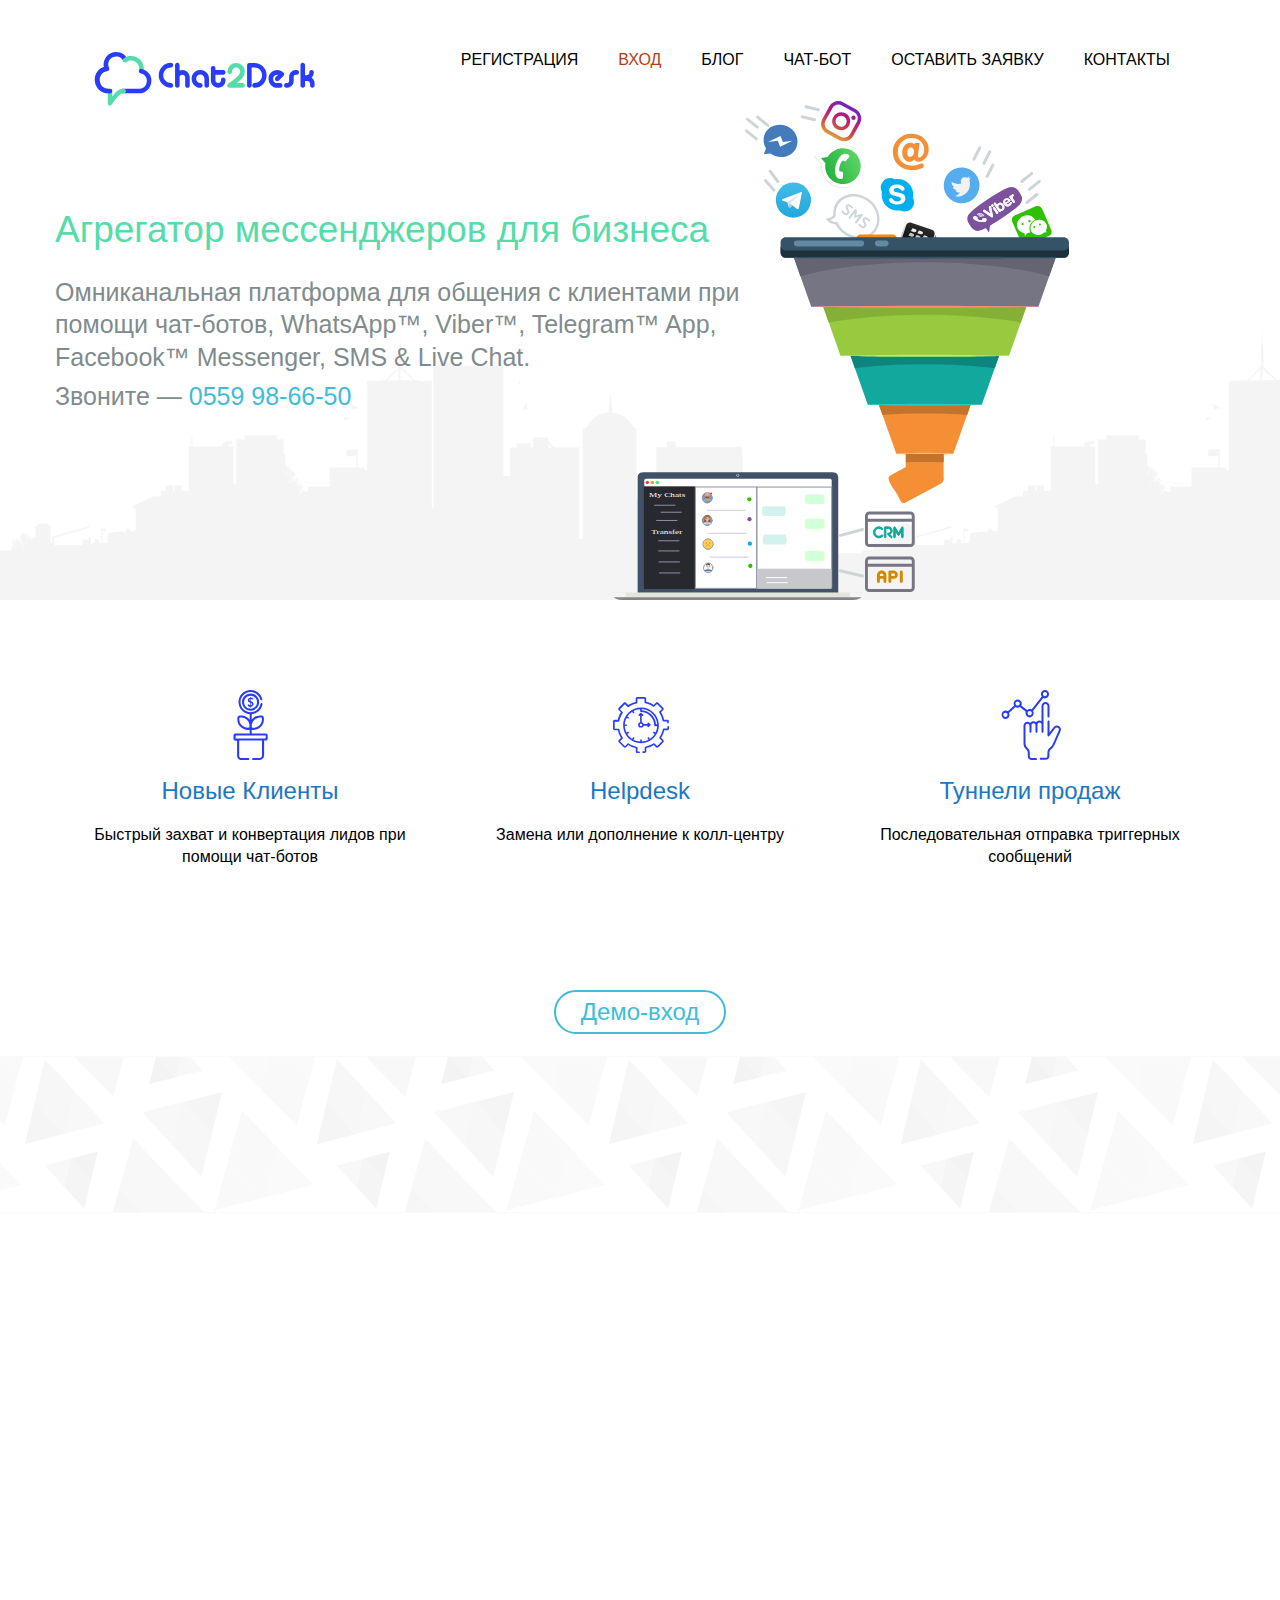
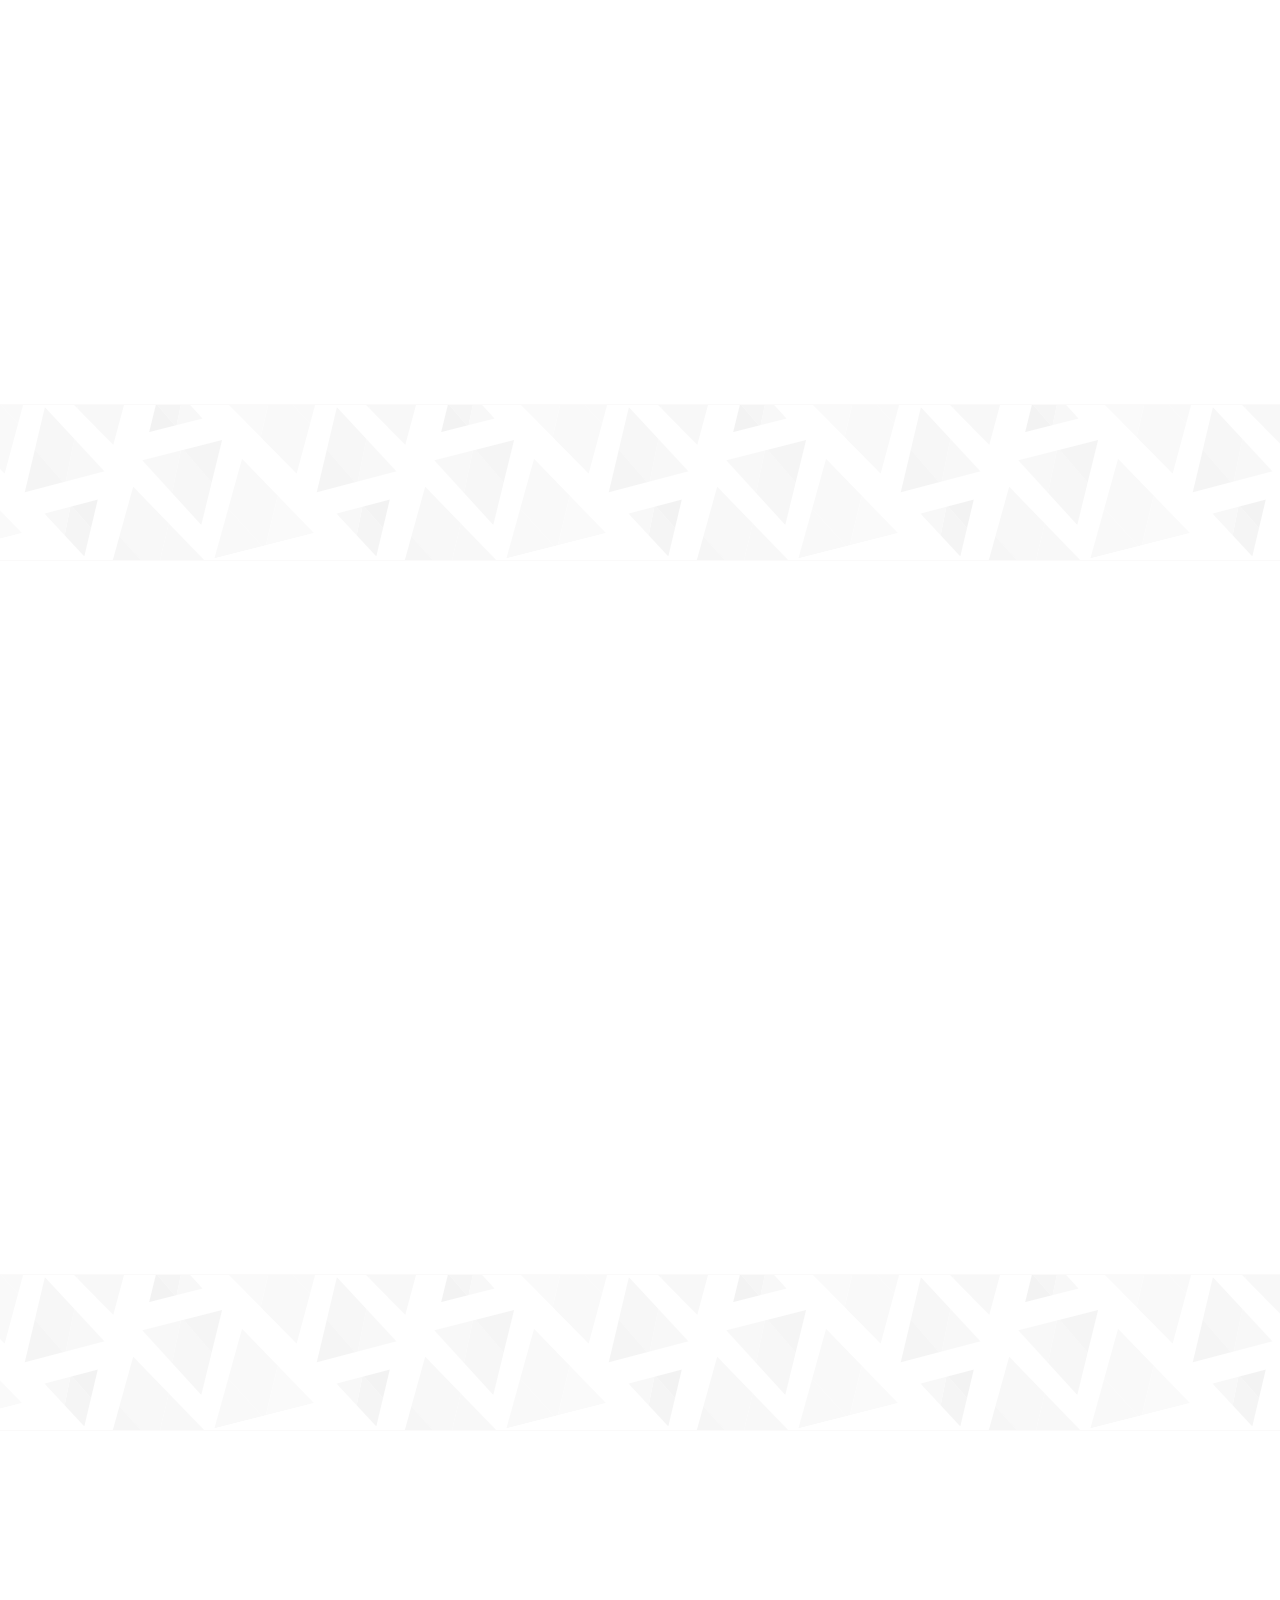
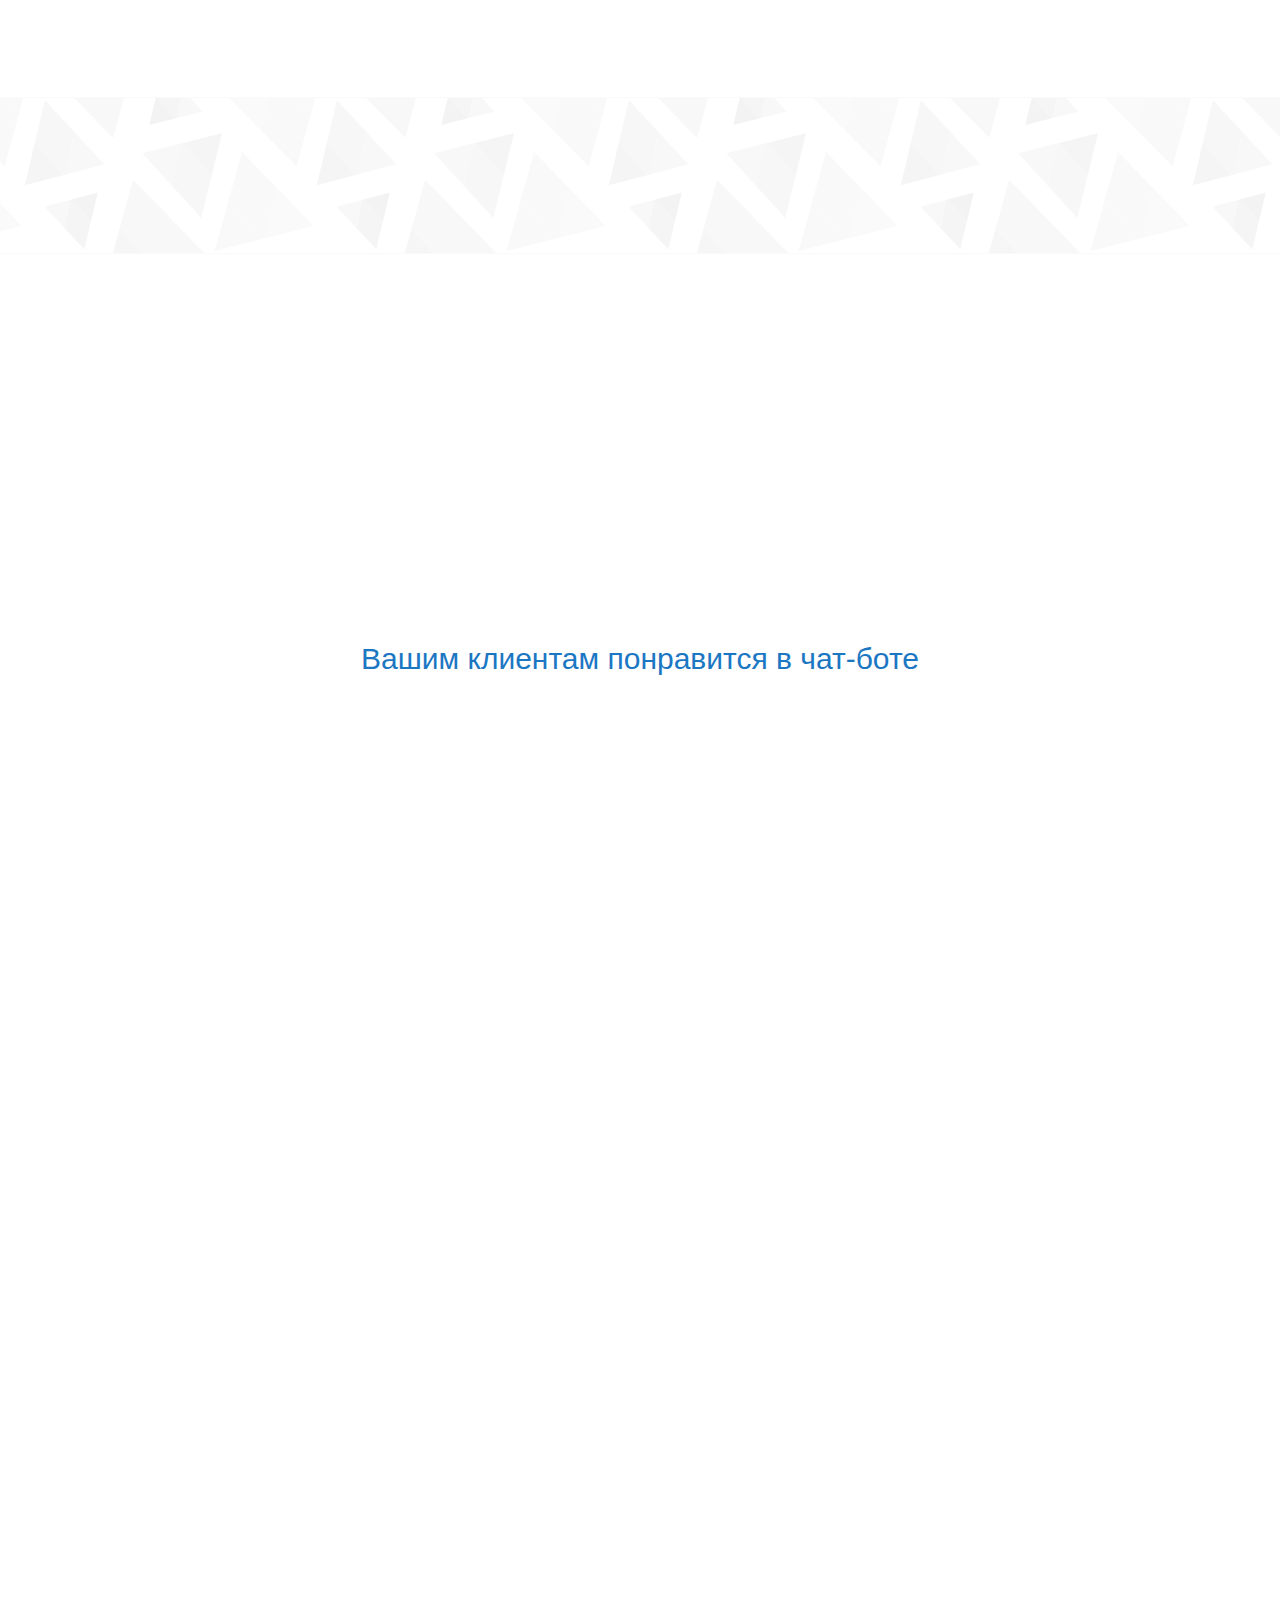
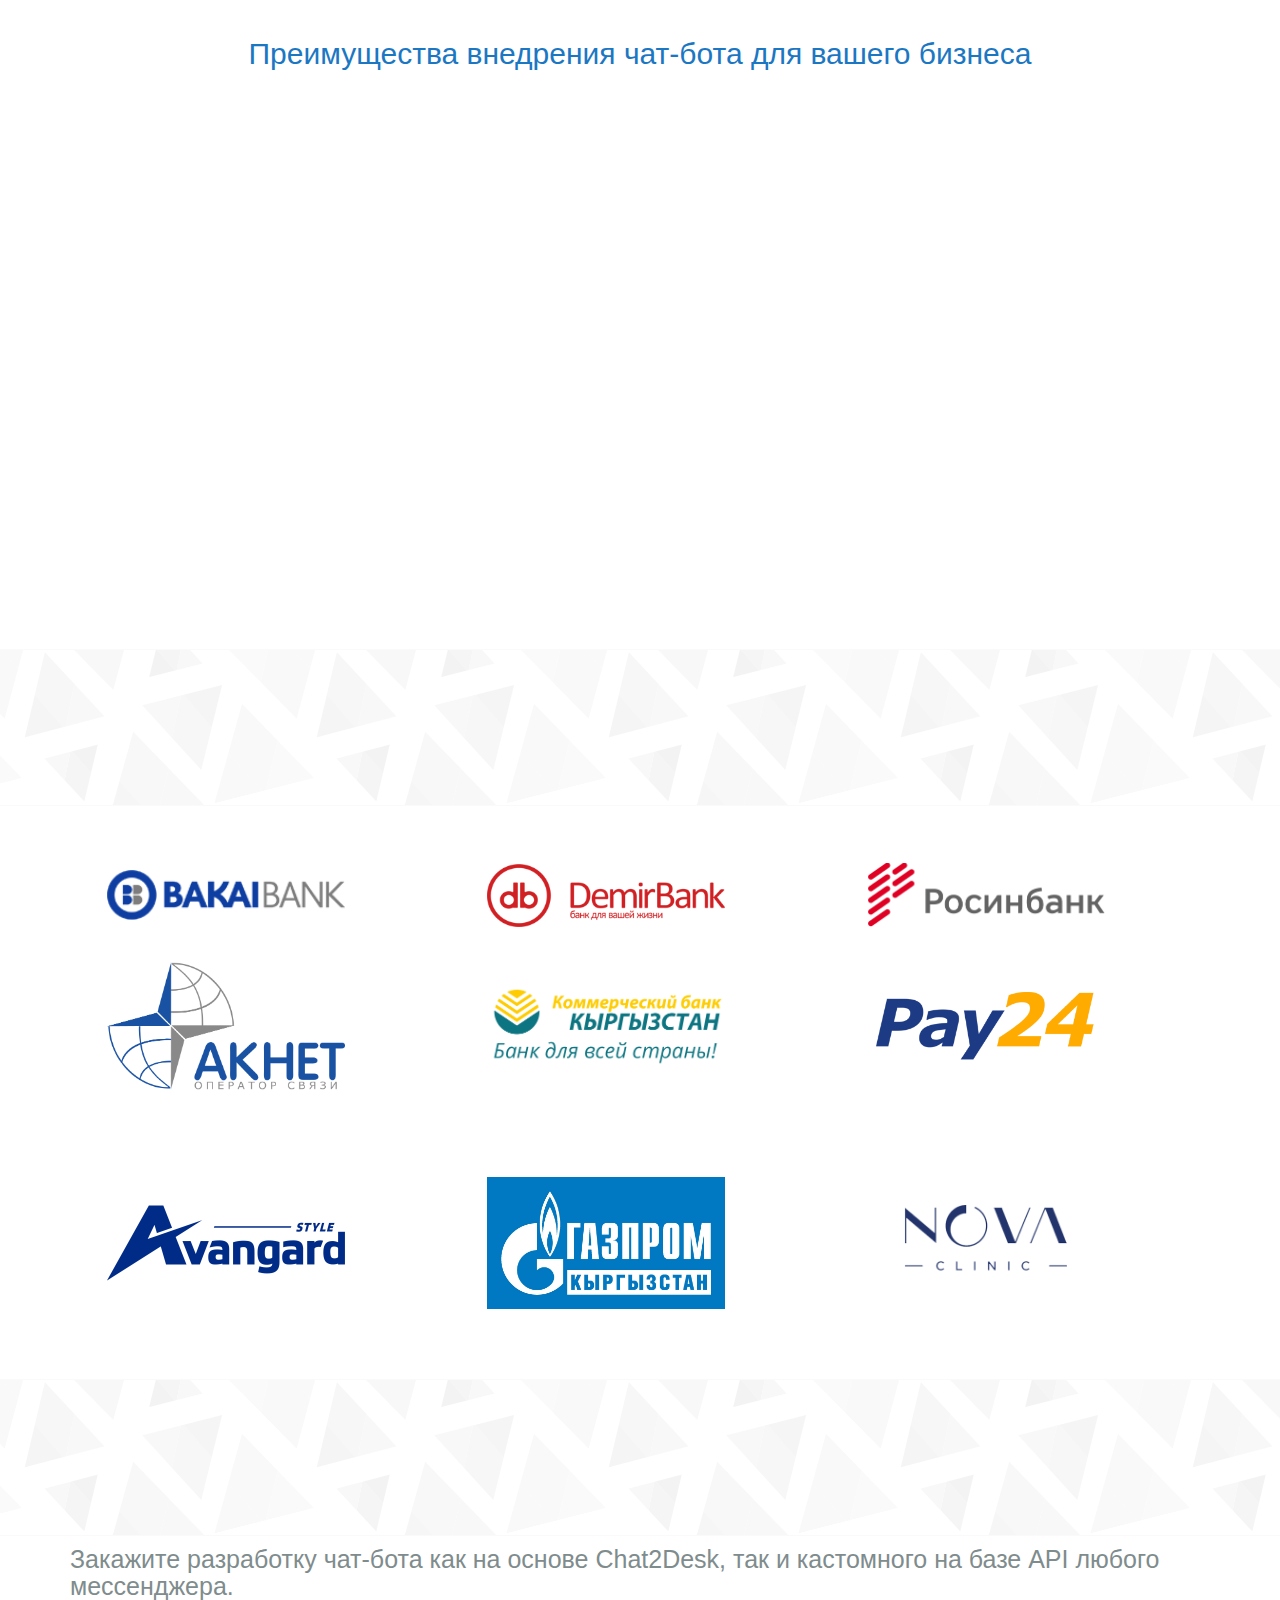
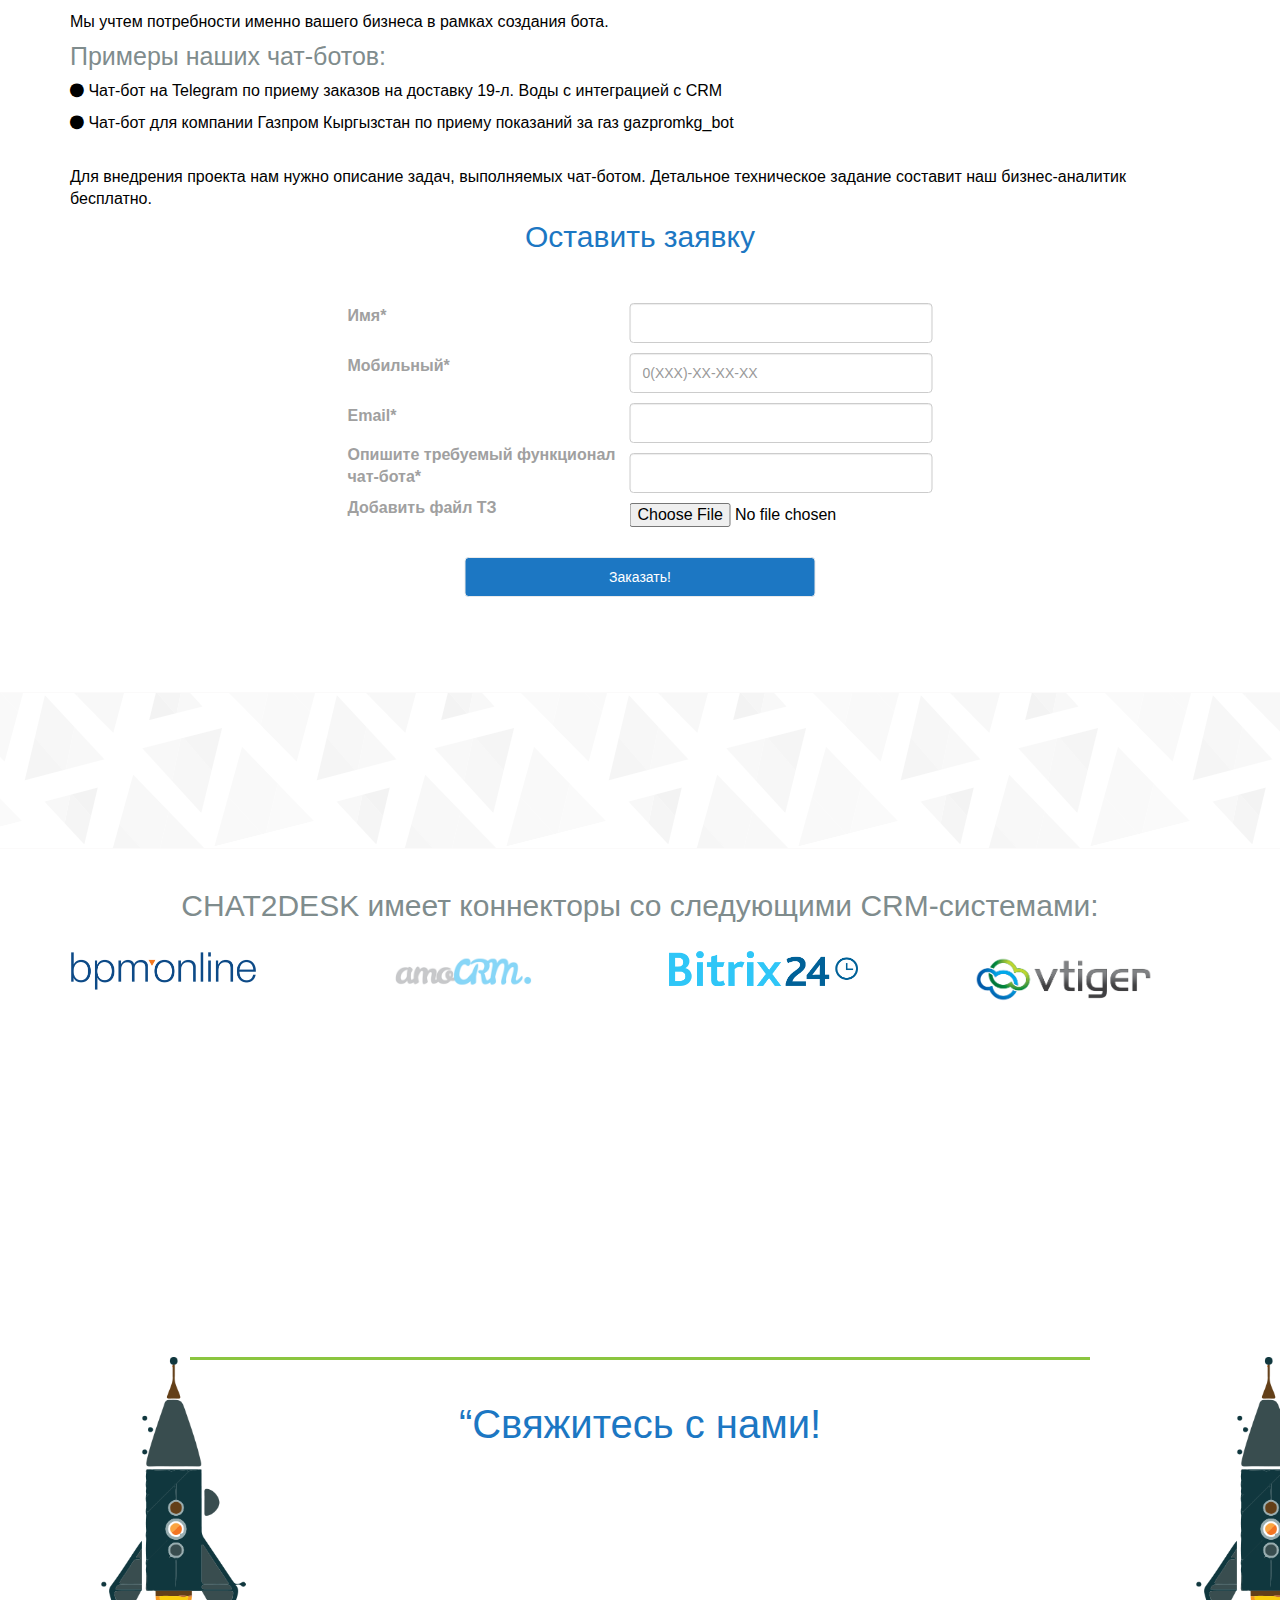
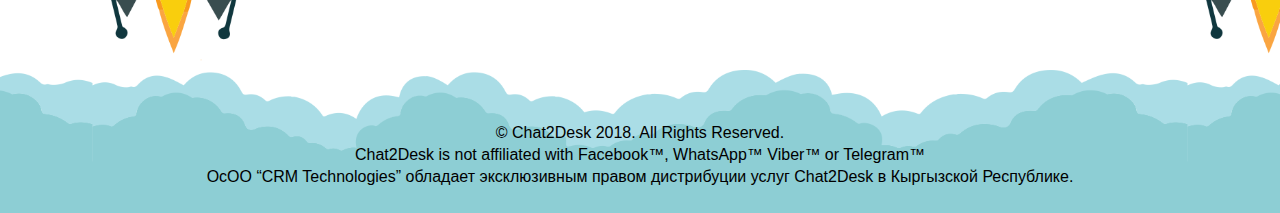
==== index.html @ b003d17e "Initial commit" ====
<!DOCTYPE html>
<html lang="ru">
<head>
    <meta charset="utf-8">
    <meta name="viewport" content="width=device-width, initial-scale=1.0">
    <meta name="description"
          content="Обслуживание и чаты с клиентами, боты через WhatsApp, Viber, Инстаграм, Telegram, ВКонтакте, Facebook и онлайн-чат">
    <meta name="author" content="Chat2Desk">
    <title>Chat2Desk – Мессенджеры для бизнеса</title>
    <link href="css/bootstrap.min.css" rel="stylesheet">
    <meta name="yandex-verification" content="a3c4a319a37acc77"/>
    <link href="css/font-awesome.min.css" rel="stylesheet">
    <link href="css/animate.min.css" rel="stylesheet">
    <link rel="stylesheet" href="css/magnific-popup.css">
    <link href="css/main.css" rel="stylesheet">
    <link href="css/responsive.css" rel="stylesheet">
    <script src="js/html5shiv.js"></script>
    <script src="js/respond.min.js"></script>
    <link rel="apple-touch-icon" sizes="57x57" href="/images/ico/apple-touch-icon-57x57.png">
    <link rel="apple-touch-icon" sizes="60x60" href="/images/ico/apple-touch-icon-60x60.png">
    <link rel="apple-touch-icon" sizes="72x72" href="/images/ico/apple-touch-icon-72x72.png">
    <link rel="apple-touch-icon" sizes="76x76" href="/images/ico/apple-touch-icon-76x76.png">
    <link rel="apple-touch-icon" sizes="114x114" href="/images/ico/apple-touch-icon-114x114.png">
    <link rel="apple-touch-icon" sizes="120x120" href="/images/ico/apple-touch-icon-120x120.png">
    <link rel="apple-touch-icon" sizes="144x144" href="/images/ico/apple-touch-icon-144x144.png">
    <link rel="apple-touch-icon" sizes="152x152" href="/images/ico/apple-touch-icon-152x152.png">
    <link rel="apple-touch-icon" sizes="180x180" href="/images/ico/apple-touch-icon-180x180.png">
    <link rel="icon" type="image/png" href="/images/ico/favicon.ico" sizes="32x32">
    <link rel="icon" type="image/png" href="/images/ico/favicon.ico" sizes="192x192">
    <link rel="icon" type="image/png" href="/images/ico/favicon.ico" sizes="96x96">
    <link rel="icon" type="image/png" href="/images/ico/favicon.ico" sizes="16x16">
    <link rel="manifest" href="/images/ico/manifest.json">
    <link rel="mask-icon" href="/images/ico/safari-pinned-tab.svg" color="#5bbad5">
    <link rel="shortcut icon" href="images/ico/favicon.ico">
    <meta name="msapplication-TileColor" content="#da532c">
    <meta name="msapplication-TileImage" content="/images/ico/mstile-144x144.png">
    <meta name="msapplication-config" content="/images/ico/browserconfig.xml">
    <meta name="theme-color" content="#ffffff">
    <!-- Global site tag (gtag.js) - Google Analytics -->
    <script async src="https://www.googletagmanager.com/gtag/js?id=UA-43833896-5"></script>
    <script>
        window.dataLayer = window.dataLayer || [];

        function gtag() {
            dataLayer.push(arguments);
        }

        gtag('js', new Date());
        gtag('config', 'UA-43833896-5');
    </script>


</head>
<!--/head-->

<body>

<!-- Google Tag Manager (noscript) -->
<noscript>
    <iframe src="https://www.googletagmanager.com/ns.html?id=GTM-53C3JLM"
            height="0" width="0" style="display:none;visibility:hidden"></iframe>
</noscript>
<!-- End Google Tag Manager (noscript) -->
<header id="header">
    <div class="navbar navbar-inverse" role="banner">
        <div class="container">
            <div class="navbar-header">
                <button type="button" class="navbar-toggle" data-toggle="collapse" data-target=".navbar-collapse">
                    <span class="sr-only">Toggle navigation</span>
                    <span class="icon-bar"></span>
                    <span class="icon-bar"></span>
                    <span class="icon-bar"></span>
                </button>
                <a class="navbar-brand" href="index.html">
                    <span><img src="images/logo_text (2).svg" alt="logo Chat2Desk" width="300" height="90"></span>
                </a>
            </div>
            <div class="collapse navbar-collapse">
                <ul class="nav navbar-nav navbar-right">
                    <li class="dropdown"><a href="#modal_form" id="register-form-link" class="mpopup">Регистрация</a>
                    </li>
                    <li class="active"><a href="#modal_form" id="login-form-link" class="mpopup">Вход</a></li>
                    <li class="dropdown"><a href="http://www.crm.kg/category/chat2desk/">Блог</a></li>
                    <li><a data-scroll href="#chat-bot">Чат-бот</a></li>
                    <li><a data-scroll href="#__vtigerWebForm">Оставить заявку</a></li>
                    <li><a data-scroll href="#footer">Контакты</a></li>
                </ul>
            </div>
        </div>
    </div>
</header>
<!--/#header-->

<section id="home-slider">
    <div class="container">
        <div class="row">
            <div class="main-slider">
                <div class="slide-text">
                    <h1>Агрегатор мессенджеров для бизнеса</h1>
                    <h2><p style="line-height: 1.3; font-size: 10">Омниканальная платформа для общения с клиентами при
                        помощи чат-ботов, WhatsApp&trade;, Viber&trade;, Telegram&trade; App, Facebook&trade; Messenger,
                        SMS & Live Chat.</p>
                        Звоните — <a href="tel:+996559986650">0559 98-66-50</a></h2>
                </div>
                <img src="images/home/slider/presenter_new.svg" class="slider-hill" alt="slider image">
                <img src="images/home/slider/funnel3.svg" class="slider-sun" alt="slider image">
            </div>
        </div>
    </div>
</section>
<!--/#home-slider-->
<section id="clients">
    <div class="container">
        <div class="row">
            <div class="col-sm-12">
                <div class="clients text-center padding-top wow fadeInUp" data-wow-duration="500ms"
                     data-wow-delay="300ms">
                    <div class="w-section section hm-section-7">
                        <div class="w-container">
                            <div class="w-row row-business-icons">
                                <div class="row">
                                    <div class="col-sm-4">
                                        <img src="images/usecases/clients.svg">
                                        <div class="business-icons-text">Новые Клиенты
                                        </div>
                                        <br>
                                        <p>Быстрый захват и конвертация лидов при помощи чат-ботов<br><br></p>
                                    </div>
                                    <div class="col-sm-4"><img src="images/usecases/helpdesk.svg">
                                        <div class="business-icons-text">Helpdesk</div>
                                        <br>
                                        <p>Замена или дополнение к колл-центру<br><br></p>
                                    </div>

                                    <!-- Add clearfix for only the required viewport -->
                                    <div class="clearfix visible-xs"></div>
                                    <div class="col-sm-4"><img src="images/usecases/tunnel.svg">
                                        <div class="business-icons-text">Туннели продаж</div>
                                        <br>
                                        <p>Последовательная отправка триггерных сообщений<br><br></p>
                                    </div>
                                </div>
                            </div>
                        </div>
                    </div>
                </div>
            </div>
        </div>
    </div>
</section>


<div class="row100 centered">
    <a href="#footer" class="demobutton">Демо-вход </a>
</div>
<br>
<br>

<section id="action" class="responsive">
    <div class="vertical-center">
        <div class="container">
            <div class="row">
                <div class="col-sm-12 wow fadeInLeft" data-wow-duration="500ms" data-wow-delay="300ms">
                    <h3 class="title">Использовать мессенджеры – это эффективно</h3>
                </div>
            </div>
        </div>
    </div>
</section>

<!--Google Slides Presentation End-->

<section id="services">
    <div class="container">
        <div class="row">
            <div class="col-sm-4 text-center padding wow fadeIn" data-wow-duration="1000ms" data-wow-delay="300ms">
                <div class="single-service">
                    <div class="wow scaleIn" data-wow-duration="500ms" data-wow-delay="300ms">
                        <img src="images/home/icon1_new.svg" alt="">
                    </div>
                    <h4>Переписка или звонки?</h4>
                    <p>Общайтесь с клиентами там, где они проводят больше всего времени. Клиенты предпочитают общаться
                        через привычные им каналы связи</p>
                </div>
            </div>
            <div class="col-sm-4 text-center padding wow fadeIn" data-wow-duration="1000ms" data-wow-delay="600ms">
                <div class="single-service">
                    <div class="wow scaleIn" data-wow-duration="500ms" data-wow-delay="600ms">
                        <img src="images/home/icon2_new.svg" alt="">
                    </div>
                    <h4>Полноценные коммуникации</h4>
                    <p>Позвольте вашим клиентам общаться с вами полноценно. Мгновенная отправка документов, голосовых
                        сообщений, скриншотов</p>
                </div>
            </div>
            <div class="col-sm-4 text-center padding wow fadeIn" data-wow-duration="1000ms" data-wow-delay="300ms">
                <div class="single-service">
                    <div class="wow scaleIn" data-wow-duration="500ms" data-wow-delay="300ms">
                        <img src="images/home/icon4_new.svg" alt="">
                    </div>
                    <h4>Шаг в будущее</h4>
                    <p>72% пользователей мессенджеров открывают приложения ежедневно. Не заставляйте их писать вам
                        письма или звонить, это вчерашний день</p>
                </div>
            </div>
        </div>
    </div>
</section>

<section id="services">
    <div class="container">
        <div class="row">
            <div class="col-sm-4 text-center padding wow fadeIn" data-wow-duration="1000ms" data-wow-delay="900ms">
                <div class="single-service">
                    <div class="wow scaleIn" data-wow-duration="500ms" data-wow-delay="900ms">
                        <img src="images/home/icon3_new.svg" alt="">
                    </div>
                    <h4>Увеличение прибыли</h4>
                    <p>Новые канал связи с клиентом – новый источник дохода</p>
                </div>
            </div>
            <div class="col-sm-4 text-center padding wow fadeIn" data-wow-duration="1000ms" data-wow-delay="600ms">
                <div class="single-service">
                    <div class="wow scaleIn" data-wow-duration="500ms" data-wow-delay="600ms">
                        <img src="images/home/icon5_new.svg" alt="">
                    </div>
                    <h4>Одно окно</h4>
                    <p>Все коммуникации в одном окне – легко контролировать, отслеживать статистику, увеличивать
                        эффективность</p>
                </div>
            </div>
            <div class="col-sm-4 text-center padding wow fadeIn" data-wow-duration="1000ms" data-wow-delay="900ms">
                <div class="single-service">
                    <div class="wow scaleIn" data-wow-duration="500ms" data-wow-delay="900ms">
                        <img src="images/home/icon6_new.svg" alt="">
                    </div>
                    <h4>Брендирование</h4>
                    <p>При переписке клиент будет видеть ваш логотип и название </p>
                </div>
            </div>
        </div>
    </div>
</section>
<!--/#services-->

<section id="action" class="responsive">
    <div class="vertical-center">
        <div class="container">
            <div class="row">
                <div class="col-sm-9 wow fadeInLeft" data-wow-duration="500ms" data-wow-delay="300ms">
                    <h3 class="title">Функциональность Chat2Desk</h3>
                </div>
            </div>
        </div>
    </div>
</section>
<!--/#action-->

<section id="chat2brand">
    <div class="container">
        <div class="row">
            <div class="single-features">
                <div class="col-sm-6 wow fadeInRight" data-wow-duration="500ms" data-wow-delay="300ms"
                     style="margin-top: 150px">
                    <ul class="elements">
                        <li class="wow fadeInUp" data-wow-duration="900ms" data-wow-delay="100ms">
                            <i class="fa fa-check-square"></i>Меню самообслуживания (как IVR) –
                            <a href="https://www.youtube.com/watch?v=u9nt7gxifmc" target="_blank">видео</a></li>
                        <li class="wow fadeInUp" data-wow-duration="800ms" data-wow-delay="200ms"><i
                                class="fa fa-check-square"></i>Пользовательские чат-боты и скрипты для автоматизации
                        </li>
                        <li class="wow fadeInUp" data-wow-duration="700ms" data-wow-delay="300ms"><i
                                class="fa fa-check-square"></i>API для интеграции с вашей системой <a
                                href="https://storage.chat2desk.com/docs/API_1.0_manual.pdf"
                                target="_blank">(описание)</a></li>
                        <li class="wow fadeInUp" data-wow-duration="700ms" data-wow-delay="300ms"><i
                                class="fa fa-check-square"></i>Мобильное приложение – запустите Telegram-бота <a
                                href="http://telegram.me/Chat_appbot" target="_blank">Chat_appbot</a></li>
                        <li class="wow fadeInUp" data-wow-duration="700ms" data-wow-delay="300ms"><i
                                class="fa fa-check-square"></i>Автоматический персональный ответ клиенту
                        </li>
                        <li class="wow fadeInUp" data-wow-duration="700ms" data-wow-delay="300ms"><i
                                class="fa fa-check-square"></i>Аналитика по времени реакции оператора и времени
                            обработки заявки
                        </li>
                        <li class="wow fadeInUp" data-wow-duration="700ms" data-wow-delay="300ms"><i
                                class="fa fa-check-square"></i>Виджет на сайт для мессенджеров <a
                                href="https://www.youtube.com/watch?reload=9&v=ajG3zowDMdU"
                                target="_blank">(видео-демо)</a> и онлайн-чат <a
                                href="https://www.youtube.com/watch?reload=9&v=ajG3zowDMdU"
                                target="_blank">(видео-демо)</a></li>
                        <li class="wow fadeInUp" data-wow-duration="700ms" data-wow-delay="300ms"><i
                                class="fa fa-check-square"></i>«Умные» шаблоны для быстрых ответов
                        </li>
                    </ul>
                </div>
                <div class="col-sm-6 wow fadeInLeft" data-wow-duration="500ms" data-wow-delay="300ms">
                    <img src="images/home/menusys1.png" class="img-responsive" alt="">
                </div>
            </div>
        </div>
    </div>
</section>

<section id="action" class="responsive">
    <div class="vertical-center">
        <div class="container">
            <div class="row">
                <div class="col-sm-9 wow fadeInLeft" data-wow-duration="500ms" data-wow-delay="300ms">
                    <h3 class="title">Виджет на ваш сайт</h3>
                </div>
            </div>
        </div>
    </div>
</section>

<section id="chat2brand">
    <div class="container">
        <div class="row">
            <div class="single-features">
                <div class="col-sm-6 wow fadeInLeft" data-wow-duration="500ms" data-wow-delay="300ms">
                    <img src="images/home/widget_example_2x.png" class="img-responsive" alt="">
                </div>
                <div class="col-sm-6 wow fadeInRight" data-wow-duration="500ms" data-wow-delay="300ms">
                    <br> <h4>Быстро и просто. Попробуйте связаться с нами через виджет <b>в углу экрана</b>.</h4>
                </div>
            </div>
        </div>
    </div>
</section>
<section id="action" class="responsive">
    <div class="vertical-center">
        <div class="container">
            <div class="row">
                <div class="col-sm-9 wow fadeInLeft" data-wow-duration="500ms" data-wow-delay="300ms">
                    <h3 class="title" id="chat-bot">Чат-боты и автоматизация мессенджеров</h3>
                </div>
            </div>
        </div>
    </div>
</section>

<section id="chat2brand">
    <div class="container">
        <div class="row">
            <div class="single-features">
                <div class="col-sm-6 wow fadeInLeft" data-wow-duration="500ms" data-wow-delay="300ms">
                    <img src="images/home/bot.png" class="img-responsive" alt="">
                </div>
                <div class="col-sm-6 wow fadeInRight" data-wow-duration="500ms" data-wow-delay="300ms">
                    <h4><b>Чат-боты</b> – это программы автоматических ответов на запросы пользователей по ключевым
                        словам</h4>
                    <p>Удобный конструктор, создание ботов на заказ</p>
                    <br>
                    <h4><b>Скрипты</b> – это механизмы для автоматизации работы с событиями чата</h4>
                    <p class="single-features-text">Фильтры по ключевым словам (номера банковских карт, спам, мат),
                        маршрутизация клиентов на
                        определенные группы операторов, использование операторов по уровню их загрузки и др.</p>
                </div>
                <div class="row">
                    <h4 class="chat-bot-title">Вашим клиентам понравится в чат-боте</h4>
                    <div class="col-sm-6 wow fadeIn chat-bot-box" data-wow-duration="1000ms"
                         data-wow-delay="300ms">
                        <div class="icon-chat-bot">
                            <i class="fa fa-clock-o fa-2x" aria-hidden="true"></i>
                        </div>
                        <p>Мгновенные ответы и работа без выходных, может вести чаты одновременно с большим количеством
                            клиентов</p>
                    </div>
                    <div class="col-sm-6 wow fadeIn chat-bot-box" data-wow-duration="1000ms"
                         data-wow-delay="300ms">
                        <div class="icon-chat-bot">
                            <i class="fa fa-list fa-2x" aria-hidden="true"></i>
                        </div>
                        <p>Поддерживает все виды информации - текст, кнопки, изображения, анкетные формы, голосовые
                            сообщения, файлы</p>
                    </div>
                    <div class="col-sm-6 wow fadeIn chat-bot-box" data-wow-duration="1000ms"
                         data-wow-delay="300ms">
                        <div class="icon-chat-bot">
                            <i class="fa fa-check-square fa-2x"></i>
                        </div>
                        <p>Новизна клиентского опыта общения с чат-ботом</p>
                    </div>
                    <div class="col-sm-6 wow fadeIn chat-bot-box" data-wow-duration="1000ms"
                         data-wow-delay="300ms">
                        <div class="icon-chat-bot">
                            <i class="fa fa-address-card fa-2x" aria-hidden="true"></i>
                        </div>
                        <p>Чат-бот способен сохранять данные о клиенте и использовать их в последующих обращениях</p>
                    </div>
                    <div class="col-sm-6 wow fadeIn chat-bot-box" data-wow-duration="1000ms"
                         data-wow-delay="300ms">
                        <div class="icon-chat-bot">
                            <i class="fa fa-globe fa-2x" aria-hidden="true"></i>
                        </div>
                        <p>Многоязычность — в зависимости от начальных фраз перейдет на язык клиента</p>
                    </div>
                    <div class="col-sm-6 wow fadeIn chat-bot-box" data-wow-duration="1000ms"
                         data-wow-delay="300ms">
                        <div class="icon-chat-bot">
                            <i class="fa fa-sitemap fa-2x" aria-hidden="true"></i>
                        </div>
                        <p>Диалог с чат-ботом не привязан к последовательной иерархии ответов, клиент на любой стадии
                            диалога может перейти на консультацию по другому вопросу или продукту и получить ответ без
                            дополнительных уточнений</p>
                    </div>
                    <div class="col-sm-6 wow fadeIn chat-bot-box" data-wow-duration="1000ms"
                         data-wow-delay="300ms">
                        <div class="icon-chat-bot">
                            <i class="fa fa-television fa-2x" aria-hidden="true"></i>
                        </div>
                        <p>Отправка уведомлений во внешние приложение — на основе клиентских вводных чат-бот способен
                            отправить web-запрос, получить информацию (например, о состоянии счета или заказа) и
                            предоставить ее клиенту</p>
                    </div>
                    <div class="col-sm-6 wow fadeIn chat-bot-box" data-wow-duration="1000ms"
                         data-wow-delay="300ms">
                        <div class="icon-chat-bot">
                            <i class="fa fa-check-square fa-2x"></i>
                        </div>
                        <p>Нет нужды устанавливать новое приложение или загружать страницу сайта — общение происходит в
                            привычном интерфейсе мессенджера или социальной сети</p>
                    </div>
                    <div class="col-sm-6 wow fadeIn chat-bot-box" data-wow-duration="1000ms"
                         data-wow-delay="300ms">
                        <div class="icon-chat-bot">
                            <i class="fa fa-mobile fa-2x" aria-hidden="true"></i>
                        </div>
                        <p>История всех диалогов сохраняется у клиента в мессенджере или социальной сети</p>
                    </div>
                    <div class="col-sm-6 wow fadeIn chat-bot-box" data-wow-duration="1000ms"
                         data-wow-delay="300ms">
                        <div class="icon-chat-bot">
                            <i class="fa fa-hourglass fa-2x" aria-hidden="true"></i>
                        </div>
                        <p>Чат-бот не требует моментального ответа от клиента — всегда есть время подумать или сделать
                            паузу</p>
                    </div>
                    <div class="col-sm-6 wow fadeIn chat-bot-box" data-wow-duration="1000ms"
                         data-wow-delay="300ms">
                        <div class="icon-chat-bot">
                            <i class="fa fa-thumbs-o-up fa-2x" aria-hidden="true"></i>
                        </div>
                        <p>В отличие от телефонного звонка сессия с чат-ботом не прерывается в условиях нестабильной
                            связи</p>
                    </div>
                    <div class="col-sm-6 wow fadeIn chat-bot-box" data-wow-duration="1000ms"
                         data-wow-delay="300ms">
                        <div class="icon-chat-bot">
                            <i class="fa fa-search fa-2x" aria-hidden="true"></i>
                        </div>
                        <p>Поисковая доступность — ссылка на чат-бот может быть размещена на сайте компании или в соц.
                            сети и начало общения происходит в один клик</p>
                    </div>
                    <div class="col-sm-6 wow fadeIn chat-bot-box" data-wow-duration="1000ms"
                         data-wow-delay="300ms">
                        <div class="icon-chat-bot">
                            <i class="fa fa-exchange fa-2x" aria-hidden="true"></i>
                        </div>
                        <p>По желанию клиента чат-бот может перевести диалог на оператора необходимой skill-группы</p>
                    </div>
                    <div class="col-sm-6 wow fadeIn chat-bot-box" data-wow-duration="1000ms"
                         data-wow-delay="300ms">
                        <div class="icon-chat-bot">
                            <i class="fa fa-comments-o fa-2x" aria-hidden="true"></i>
                        </div>
                        <p>Виджет с чат-ботом может быть встроен в мобильное приложение, личный кабинет - везде, где
                            “обитает” клиент</p>
                    </div>
                </div>
                <div class="row">
                    <h4 class="chat-bot-title">Преимущества внедрения чат-бота для вашего бизнеса</h4>
                    <div class="col-sm-6 wow fadeIn chat-bot-box" data-wow-duration="1000ms"
                         data-wow-delay="300ms">
                        <div class="icon-chat-bot">
                            <i class="fa fa-pie-chart fa-2x" aria-hidden="true"></i>
                        </div>
                        <p> Экономия на персонале. Чат-бот может принять на себя консультации по типовым и рутинным
                            вопросам, позволив операторам сосредоточиться на более сложных обращениях</p>
                    </div>
                    <div class="col-sm-6 wow fadeIn chat-bot-box" data-wow-duration="1000ms"
                         data-wow-delay="300ms">
                        <div class="icon-chat-bot">
                            <i class="fa fa-line-chart fa-2x" aria-hidden="true"></i>
                        </div>
                        <p>В связи с моментальным сервисом повышается удовлетворенность клиентов — нет очередей, меньше
                            времени тратится на поиск информации, нет переводов на других операторов</p>
                    </div>
                    <div class="col-sm-6 wow fadeIn chat-bot-box" data-wow-duration="1000ms"
                         data-wow-delay="300ms">
                        <div class="icon-chat-bot">
                            <i class="fa fa-globe fa-2x" aria-hidden="true"></i>
                        </div>
                        <p>Масштабируемость знаний — информация о продуктах и услугах бизнеса не является статичным
                            контентом, легче внести изменения в одном чат-боте, чем дообучить группу операторов</p>
                    </div>
                    <div class="col-sm-6 wow fadeIn chat-bot-box" data-wow-duration="1000ms"
                         data-wow-delay="300ms">
                        <div class="icon-chat-bot">
                            <i class="fa fa-usd fa-2x" aria-hidden="true"></i>
                        </div>
                        <p>Низкая себестоимость — внедрение чат-бота не требует закупки сетевого и операторского
                            оборудования и затрат на телекоммуникации, а также платформа чат-бота может быть развернута
                            на облачном решении на сайте Chat2desk.kg </p>
                    </div>
                    <div class="col-sm-6 wow fadeIn chat-bot-box" data-wow-duration="1000ms"
                         data-wow-delay="300ms">
                        <div class="icon-chat-bot">
                            <i class="fa fa-address-book-o fa-2x" aria-hidden="true"></i>
                        </div>
                        <p>Возможность внутреннего использования — операторы и менеджеры могут обращаться к чат-боту как
                            к быстро доступной и актуальной базе знаний</p>
                    </div>
                    <div class="col-sm-6 wow fadeIn chat-bot-box" data-wow-duration="1000ms"
                         data-wow-delay="300ms">
                        <div class="icon-chat-bot">
                            <i class="fa fa-envelope-o fa-2x" aria-hidden="true"></i>
                        </div>
                        <p>Сообщения, отправленные чат-ботом, имеют высшие показатели степени прочтения и удержания
                            клиента по сравнению с e-mail</p>
                    </div>
                </div>
            </div>
        </div>
    </div>
</section>
<section id="action" class="responsive">
    <div class="vertical-center">
        <div class="container">
            <div class="row">
                <div class="col-sm-9 wow fadeInLeft" data-wow-duration="500ms" data-wow-delay="300ms">
                    <h3 class="title">Уже используют Chat2Desk в Кыргызстане</h3>
                </div>
            </div>
        </div>
    </div>
</section>
<!--/#features-->
<style>.row-business-icons .col-sm-3 img {
    max-width: 150px;
    padding: 10px 0;
}</style>
<section id="services">
    <div class="w-section section hm-section-7">
        <div class="w-container">
            <div class="w-row row-business-icons">
                <div class="container">
                    <div class="client-list">
                        <div class="client-img">
                            <a href="http://www.bakai.kg/">
                                <img src="images/clients/bakaibank.png" width="224" height="47"/>
                            </a>
                        </div>
                        <div class="client-img">
                            <a href="http://www.demirbank.kg/">
                                <img src="images/clients/demirbank.png" width="340" height="91"/>
                            </a>
                        </div>
                        <div class="client-img">
                            <a href="http://www.rib.kg/">
                                <img src="images/clients/rosinbank.png" width="1925" height="528"/>
                            </a>
                        </div>
                        <div class="client-img">
                            <a href="http://www.aknet.kg/">
                                <img src="images/clients/aknet.png" width="740" height="399"/>
                            </a>
                        </div>
                        <div class="client-img">
                            <a href="http://www.cbk.kg/">
                                <img src="images/clients/kbk.png" width="500" height="179"/>
                            </a>
                        </div>
                        <div class="client-img">
                            <a href="http://www.asisnur.kg/">
                                <img src="images/clients/pay24.png" width="400" height="155"/>
                            </a>
                        </div>
                        <div class="client-img">
                            <a href="http://www.avangardstyle.kg/">
                                <img src="images/clients/avangard.png" width="476" height="476"/>
                            </a>
                        </div>
                        <div class="client-img">
                            <a href="http://www.gazprom-neft.kg/">
                                <img src="images/clients/gazprom.jpg" width="1880" height="1040"/>
                            </a>
                        </div>
                        <div class="client-img">
                            <a href="http://www.clinic-nova.kg/">
                                <img src="images/clients/nova.png" width="500" height="500"/>
                            </a>
                        </div>
                    </div>
                </div>
            </div>
        </div>
    </div>
</section>
<!--/#clients-->
<section id="action" class="responsive">
    <div class="vertical-center">
        <div class="container">
            <div class="row">
                <div class="col-sm-9 wow fadeInLeft" data-wow-duration="500ms" data-wow-delay="300ms">
                    <h3 class="title">РАЗРАБОТКА ЧАТ-БОТОВ в Whatsapp, Telegram, Facebook Messenger, Instagram</h3>
                </div>
            </div>
        </div>
    </div>
</section>
<section id="chat2brand">
    <div class="container">
        <div class="row">
            <div class="single-features">
                <div class="col-sm-12">
                    <h4>Закажите разработку чат-бота как на основе Chat2Desk, так и кастомного на базе API любого
                        мессенджера.</h4>
                    <p>Мы учтем потребности именно вашего бизнеса в рамках создания бота.</p>
                    <h4>Примеры наших чат-ботов:</h4>
                    <p>
                        <i class="fa fa-circle" aria-hidden="true"></i>
                        Чат-бот на Telegram по приему заказов на доставку 19-л. Воды c интеграцией с CRM
                    </p>
                    <p>
                        <i class="fa fa-circle" aria-hidden="true"></i>
                        Чат-бот для компании Газпром Кыргызстан по приему показаний за газ gazpromkg_bot
                    </p>
                    <br>
                    <p>Для внедрения проекта нам нужно описание задач, выполняемых чат-ботом. Детальное техническое
                        задание составит наш бизнес-аналитик бесплатно.</p>
                </div>
                <h4 class="chat-bot-title">Оставить заявку</h4>
                <form id="__vtigerWebForm"
                      name="Chat2desk.kg"
                      action="https://vtiger.crm.kg/modules/Webforms/capture.php"
                      method="post"
                      accept-charset="utf-8"
                      enctype="multipart/form-data">
                    <input type="hidden" name="__vtrftk" value="sid:8a353e7e1ef4742a6bcfdb42a56f5016087f142f,1557891696"/>
                    <input type="hidden" name="publicid" value="9237ca82eb487c6a89a79cc865593879"/>
                    <input type="hidden" name="urlencodeenable" value="1"/>
                    <input type="hidden" name="name" value="Chat2desk.kg"/>
                    <table class="orderChat">
                        <tbody>
                        <tr>
                            <td><label>Имя*</label></td>
                            <td><input tabindex="1" class="form-control" type="text" name="lastname" data-label="" value="" required=""></td>
                        </tr>
                        <tr>
                            <td><label>Мобильный*</label></td>
                            <td><input tabindex="1" type="tel" placeholder="0(XXX)-XX-XX-XX" data-inputmask="&quot;mask&quot;: &quot;0(999)-99-99-99&quot;"
                                       data-mask="" class="form-control form-control-phone" name="mobile" data-label="" value="" required=""></td>
                        </tr>
                        <tr>
                            <td><label>Email*</label></td>
                            <td><input tabindex="1" class="form-control" type="email" name="email" data-label="" value="" required=""></td>
                        </tr>
                        <tr>
                            <td><label>Опишите требуемый функционал чат-бота*</label></td>
                            <td><input tabindex="1" class="form-control" type="text" name="description" data-label="" value="" required=""></td>
                        </tr>
                        <tr>
                            <td>
                                <select name="leadsource" data-label="leadsource" required="" hidden="">
                                    <option value="">Выберите значение</option>
                                    <option value="Холодная база">Холодная база</option>
                                    <option value="Успешный опыт сотрудничества">Успешный опыт сотрудничества</option>
                                    <option value="Рекомендация клиента">Рекомендация клиента</option>
                                    <option value="Личный контакт сотрудника">Личный контакт сотрудника</option>
                                    <option value="Рекомендация поставщика \ партнера">Рекомендация поставщика \
                                        партнера
                                    </option>
                                    <option value="Соц.сети">Соц.сети</option>
                                    <option value="Email-рассылка">Email-рассылка</option>
                                    <option value="Участие в мероприятиях">Участие в мероприятиях</option>
                                    <option value="Через поиск - crm.kg">Через поиск - crm.kg</option>
                                    <option value="PR в СМИ">PR в СМИ</option>
                                    <option value="Other">Другое</option>
                                    <option value="Членство в ТПП">Членство в ТПП</option>
                                    <option value="Членство в ЖИА">Членство в ЖИА</option>
                                    <option value="Через поиск - chat2desk.kg" selected="">Через поиск - chat2desk.kg
                                    </option>
                                </select>
                            </td>
                        </tr>
                        <tr>
                            <td>
                                <select name="cf_1117[]"
                                        data-label="label:%D0%A2%D0%B8%D0%BF+%D0%BF%D0%BE%D1%82%D1%80%D0%B5%D0%B1%D0%BD%D0%BE%D1%81%D1%82%D0%B8"
                                        required="" multiple="" style="width: 60%;" hidden="">
                                    <option value="Аренда телефонии">Аренда телефонии</option>
                                    <option value="Корп. бизнес-приложения">Корп. бизнес-приложения</option>
                                    <option value="Текстовый КЦ" selected="">Текстовый КЦ</option>
                                    <option value="Телефония">Телефония</option>
                                    <option value="Техническая поддержка">Техническая поддержка</option>
                                    <option value="Оборудование и линии связи">Оборудование и линии связи</option>
                                    <option value="Аренда корп.приложений">Аренда корп.приложений</option>
                                    <option value="Реферальный партнер">Реферальный партнер</option>
                                </select>
                            </td>
                        </tr>
                        <tr>
                            <td>
                                <select name="rating" data-label="rating" required="" hidden="">
                                    <option value="">Выберите значение</option>
                                    <option value="Высокая вероятность">Высокая вероятность</option>
                                    <option value="Низкая вероятность">Низкая вероятность</option>
                                    <option value="Необходимо подогревать">Необходимо подогревать</option>
                                    <option value="Не квалифицирован" selected="">Не квалифицирован</option>
                                    <option value="Отказ">Отказ</option>
                                </select>
                            </td>
                        </tr>
                        <tr>
                            <td><label>Добавить файл ТЗ </label></td>
                            <td><input type="file" name="file_13_1"></td>
                        </tr>
                        </tbody>
                    </table>
                    <input class="form-control btn btn-order" type="submit" value="Заказать!">
                </form>
            </div>
        </div>
    </div>
</section>
<section id="action" class="responsive">
    <div class="vertical-center">
        <div class="container">
            <div class="row">
                <div class="col-sm-9 wow fadeInLeft" data-wow-duration="500ms" data-wow-delay="300ms">
                    <h3 class="title">Интеграция Chat2Desk c вашими системами</h3>
                </div>
            </div>
        </div>
    </div>
</section>
<section id="chat2brand">
    <div class="container">
        <div class="row">
            <div class="single-features">
                <div class="row">
                    <h2 class="chat-bot-title crm-title">CHAT2DESK имеет коннекторы со следующими CRM-системами:</h2>
                    <div class="col-sm-3">
                        <div class="client-img">
                            <img src="images/clients/bpmonline.png" width="1500" height="319"/>
                        </div>
                    </div>
                    <div class="col-sm-3">
                        <div class="client-img">
                            <img src="images/clients/amocrm.png" width="900" height="200"/>
                        </div>
                    </div>
                    <div class="col-sm-3">
                        <div class="client-img">
                            <img src="images/clients/bx24.png" width="1438" height="270"/>
                        </div>
                    </div>
                    <div class="col-sm-3">
                        <div class="client-img">
                            <img src="images/clients/vtiger.png" width="3546" height="1067"/>
                        </div>
                    </div>
                </div>
                <div class="col-sm-12 wow fadeInRight" data-wow-duration="500ms" data-wow-delay="300ms">
                    <h4>Интеграция с CRM дает следующие возможности:</h4>
                    <p>- Создавайте новые сделки на основе поступающих чатов</p>
                    <p>- Ведите чаты с вашими клиентами из интерфейса CRM-системы (поддерживается не во всех
                        коннекторах)</p>
                    <p>- Сквозная аналитика мессенджеров для отслеживания эффективность каналов трафика, передача данных
                        в CRM. Как колл-трекинг, только для мессенджеров</p>
                    <h4>Не нашли своей CRM-системы?</h4>
                    <h4>Оставьте заявку на разработку коннектора “Chat2Desk - ваша CRM”</h4>
                </div>
            </div>
        </div>
    </div>
</section>
<footer id="footer">
    <div class="container">
        <div class="row">
            <div class="col-sm-12 text-center">
                <img src="images/home/under.png" class="img-responsive inline" alt="">
            </div>
            <div class="col-sm-12 text-center" style="height: 100px;">
                <h3>“Свяжитесь с нами!</h3></div>
            <div class="col-md-2"></div>
            <div class="col-md-8">
                <ul class="elements">
                    <li class="wow fadeInUp" data-wow-duration="700ms" data-wow-delay="300ms"><i
                            class="fa fa-check-square "></i>Напишите в WhatsApp&trade; или Viber&trade; на номер
                        <strong>0559 98-66-50</strong> или Telegram-боту <a href="https://telegram.me/Crmkg_bot">Crmkg_bot</a>
                        или на страницу <a href="https://m.me/303390633005106">Facebook&trade;</a>. Или напишите нам в
                        виджет слева в углу.
                    </li>
                    <li class="wow fadeInUp" data-wow-duration="700ms" data-wow-delay="300ms"><i
                            class="fa fa-check-square "></i>В разделе <b>Новые чаты</b> вы увидите свое сообщение.
                        Нажмите кнопку <b>Начать чат</b> и ответьте на сообщение.
                    </li>
                    <li class="wow fadeInUp" data-wow-duration="700ms" data-wow-delay="300ms"><i
                            class="fa fa-check-square "></i>Или просто позвоните нам по номеру <a
                            href="tel:+996559986650">0559 98-66-50</a></li>
                </ul>
            </div>
        </div>
        <div class="col-sm-12">
            <div class="copyright-text text-center">
                <p>&copy; Chat2Desk 2018. All Rights Reserved.</p>
                <p>Chat2Desk is not affiliated with Facebook&trade;, WhatsApp&trade; Viber&trade; or Telegram&trade;</p>
                <p>ОсОО “CRM Technologies” обладает эксклюзивным правом дистрибуции услуг Chat2Desk в Кыргызской
                    Республике.</p>
            </div>
        </div>
    </div>
</footer>
<!--/#footer-->

<div class="panel panel-login white-popup fade-in wow animated mfp-hide" id="modal_form"
     style="display: block; top: 50%; opacity: 1; max-width: 500px; margin: 0 auto; padding: 0 10px;">
    <button class="mfp-close" type="button" title="Закрыть (Esc)">×</button>
    <div class="panel-heading" style="display: block;">
        <div class="row">
            <span class="active" id="login-form-header">Вход</span>
            <span id="register-form-header" class="hide">Регистрация</span>
        </div>
        <hr>
    </div>
    <div class="panel-body">
        <div class="row">
            <div class="col-lg-12">
                <form id="login-form" role="form" action="" accept-charset="UTF-8" method="post" style="display: none;">
                    <input name="utf8" type="hidden" value="✓"><input type="hidden" name="authenticity_token"
                                                                      value="/4Pzs3ySBNj6C3LYXJ2I7AAOs+6sY5/PAGfvFFNkCZMUmSlJh7u/w8v/xIzo03XOrconVunqcmLpXDWjuUPchg==">
                    <div class="form-group">
                        <input tabindex="1" class="form-control" placeholder="Электронная почта" required type="email"
                               name="emaillogin" id="email_login">
                    </div>
                    <div class="form-group">
                        <input tabindex="2" class="form-control" placeholder="Пароль" type="password" required
                               name="passwordlogin" id="password_login">
                    </div>
                    <div class="form-group">
                        <div class="row">
                            <div class="col-sm-6 col-sm-offset-3">
                                <input type="submit" name="login-submit" value="Вход" id="login-submit" tabindex="4"
                                       class="form-control btn btn-login" data-disable-with="Вход">
                            </div>
                        </div>
                    </div>
                    <div class="form-group">
                        <div class="row">
                            <div class="col-lg-12">
                                <div class="text-center">
                                    <a href="#" tabindex="5" class="forgot-password" id="forgot-password">Забыли
                                        пароль?</a>
                                    <div id="log-error" class="margin-10 alert alert-danger m-hidden"
                                         style="display: none;"></div>
                                </div>
                            </div>
                        </div>
                    </div>
                </form>
                <form id="register-form" role="form" action="" accept-charset="UTF-8" method="post"
                      style="display: none;"><input name="utf8" type="hidden" value="✓"><input type="hidden"
                                                                                               name="authenticity_token"
                                                                                               value="/4Pzs3ySBNj6C3LYXJ2I7AAOs+6sY5/PAGfvFFNkCZMUmSlJh7u/w8v/xIzo03XOrconVunqcmLpXDWjuUPchg==">
                    <div class="form-group">
                        <input tabindex="1" class="form-control" placeholder="Название компании" type="text" name="name"
                               id="name" required>
                    </div>
                    <div class="form-group">
                        <input tabindex="1" class="form-control" placeholder="Электронная почта" type="text"
                               name="email" id="email" pattern="[a-z0-9._%+-]+@[a-z0-9.-]+\.[a-z]{2,3}$" required>
                    </div>
                    <div class="form-group form-group-phone">
                        <div class="input-group-addon">996</div>
                        <input tabindex="1" type="tel" placeholder="(XXX)-XX-XX-XX"
                               id="phone" data-inputmask="&quot;mask&quot;: &quot;(999)-99-99-99&quot;"
                               data-mask="" class="form-control form-control-phone" name="phone" required>
                    </div>
                    <div class="form-group">
                        <input tabindex="2" class="form-control" placeholder="Пароль" type="password" name="password"
                               id="password" required>
                    </div>
                    <div class="form-group">
                        <input tabindex="2" class="form-control" placeholder="Подтвердите пароль" type="password"
                               name="confirm_password" id="confirm_password" required>
                    </div>
                    <div class="checkbox">
                        <label id="check-consent-label"><input type="checkbox" name="check-consent" id="check-consent"
                                                               value="" required>Я даю согласие на обработку своих
                            персональных данных</label>
                    </div>
                    <div class="form-group">
                        <p>Если вы ранее регистрировались то можете авторизоваться. <a href="#modal_form" id="vhod"
                                                                                       class="mpopup">Войти</a></p>
                    </div>
                    <div class="form-group">
                        <div class="row">
                            <div class="col-sm-6 col-sm-offset-3">
                                <input type="submit" name="register-submit" value="Зарегистрироваться"
                                       id="register-submit" tabindex="4" class="form-control btn btn-register"
                                       data-disable-with="Зарегистрироваться">
                            </div>
                        </div>
                    </div>
                    <div id="reg-error" class="margin-10 alert alert-danger m-hidden" style="display: none;"></div>
                </form>
                <script type="text/javascript" charset="utf-8">
                    window.checkConsentText = "Необходимо поставить галочку выше"
                </script>

                <form id="reset-password-form" role="form" action="" accept-charset="UTF-8" method="post"
                      style="display: none;"><input name="utf8" type="hidden" value="✓"><input type="hidden"
                                                                                               name="authenticity_token"
                                                                                               value="/4Pzs3ySBNj6C3LYXJ2I7AAOs+6sY5/PAGfvFFNkCZMUmSlJh7u/w8v/xIzo03XOrconVunqcmLpXDWjuUPchg==">
                    <div class="form-group">
                        <div class="row">
                            <div class="col-lg-12">
                                <div class="text-center">Для сброса пароля введите свою электронную почту</div>
                            </div>
                        </div>
                    </div>
                    <div class="form-group">
                        <input tabindex="1" class="form-control" placeholder="Электронная почта" type="text"
                               name="email[reset]" id="email_reset">
                    </div>
                    <div class="form-group">
                        <div class="row">
                            <div class="col-sm-6 col-sm-offset-3">
                                <input type="submit" name="reset-submit" value="Сбросить пароль" id="reset-submit"
                                       tabindex="4" class="form-control btn btn-login"
                                       data-disable-with="Сбросить пароль">
                            </div>
                        </div>
                    </div>
                    <div id="res-error" class="margin-10 alert alert-danger m-hidden" style="display: none;"></div>
                </form>
                <form id="change-password-form" role="form" action="" accept-charset="UTF-8" method="post"
                      style="display: none;">
                    <input name="utf8" type="hidden" value="✓"><input type="hidden" name="authenticity_token"
                                                                      value="/4Pzs3ySBNj6C3LYXJ2I7AAOs+6sY5/PAGfvFFNkCZMUmSlJh7u/w8v/xIzo03XOrconVunqcmLpXDWjuUPchg==">
                    <div class="form-group">
                        <div class="row">
                            <div class="col-lg-12">
                                <div class="text-center change-password-header">Введите новый пароль</div>
                            </div>
                        </div>
                    </div>
                    <div class="form-group">
                        <input tabindex="2" class="form-control" placeholder="Пароль" type="password"
                               name="changed[password]" id="changed_password">
                    </div>
                    <div class="form-group">
                        <input tabindex="2" class="form-control" placeholder="Подтвердите пароль" type="password"
                               name="changed[confirm_password]" id="changed_confirm_password">
                    </div>
                    <div class="form-group">
                        <input type="hidden" name="secret-key" id="secret-key" value="{:id=>&quot;secret-key&quot;}">
                    </div>
                    <div class="form-group">
                        <div class="row">
                            <div class="col-sm-6 col-sm-offset-3">
                                <input type="submit" name="change-submit" value="Изменить пароль" id="change-submit"
                                       tabindex="4" class="form-control btn btn-register"
                                       data-disable-with="Изменить пароль">
                            </div>
                        </div>
                    </div>
                </form>
                <div class="panel panel-login" id="panel-reset" style="display: none;">
                    <div class="row">
                        <div class="reset">
                            Пароль сброшен
                        </div>
                    </div>
                </div>
            </div>
        </div>
    </div>
</div>


<script type="text/javascript" src="js/jquery.js"></script>
<script type="text/javascript" src="js/bootstrap.min.js"></script>
<script type="text/javascript" src="js/jquery.magnific-popup.min.js"></script>
<script type="text/javascript" src="js/wow.min.js"></script>
<script type="text/javascript" src="js/inputmask.js"></script>
<script type="text/javascript" src="js/jquery.smooth-scroll.min.js"></script>
<script type="text/javascript" src="js/main.js"></script>
<script type="text/javascript">
    $('.mpopup').magnificPopup({
        type: 'inline',
        midClick: true // Allow opening popup on middle mouse click. Always set it to true if you don't provide alternative source in href.
    });
    $("#login-form-link").click(function () {
        $("#register-form").hide();
        $("#login-form").show();
        $("#login-form-header").removeClass('hide').addClass('active');
        $("#register-form-header").removeClass('active').addClass('hide');
    });
    $("#vhod").click(function () {
        $("#register-form").hide();
        $("#login-form").show();
        $("#login-form-header").removeClass('hide').addClass('active');
        $("#register-form-header").removeClass('active').addClass('hide');
    });

    $("#register-form-link").click(function () {
        $("#register-form").show();
        $("#login-form").hide();
        $("#login-form-header").removeClass('active').addClass('hide');
        $("#register-form-header").removeClass('hide').addClass('active');
    });
    $("a.forgot-password").click(function () {
        $("#reset-password-form").toggle();
    });

    $('[data-mask]').inputmask();

    window.onload = function () {
        var N = navigator.appName, ua = navigator.userAgent, tem;
        var M = ua.match(/(opera|chrome|safari|firefox|msie)\/?\s*(\.?\d+(\.\d+)*)/i);
        if (M && (tem = ua.match(/version\/([\.\d]+)/i)) !== null) M[2] = tem[1];
        M = M ? [M[1], M[2]] : [N, navigator.appVersion, "-?"];
        var browserName = M[0];
        var form = document.getElementById("__vtigerWebForm"), inputs = form.elements;
        form.onsubmit = function () {
            var required = [], att, val;
            for (var i = 0; i < inputs.length; i++) {
                att = inputs[i].getAttribute("required");
                val = inputs[i].value;
                type = inputs[i].type;
                if (type === "email") {
                    if (val !== "") {
                        var elemLabel = inputs[i].getAttribute("label");
                        var emailFilter = /^[_/a-zA-Z0-9]+([!"#$%&()*+,./:;<=>?\^_`{|}~-]?[a-zA-Z0-9/_/-])*@[a-zA-Z0-9]+([\_\-\.]?[a-zA-Z0-9]+)*\.([\-\_]?[a-zA-Z0-9])+(\.?[a-zA-Z0-9]+)?$/;
                        var illegalChars = /[\(\)\<\>\,\;\:\"\[\]]/;
                        if (!emailFilter.test(val)) {
                            alert("For " + elemLabel + " field please enter valid email address");
                            return false;
                        } else if (val.match(illegalChars)) {
                            alert(elemLabel + " field contains illegal characters");
                            return false;
                        }
                    }
                }
                if (att !== null) {
                    if (val.replace(/^\s+|\s+$/g, "") === "") {
                        required.push(inputs[i].getAttribute("label"));
                    }
                }
            }
            if (required.length > 0) {
                alert("The following fields are required: " + required.join());
                return false;
            }
            var numberTypeInputs = document.querySelectorAll("input[type=number]");
            for (var i = 0; i < numberTypeInputs.length; i++) {
                val = numberTypeInputs[i].value;
                var elemLabel = numberTypeInputs[i].getAttribute("label");
                var elemDataType = numberTypeInputs[i].getAttribute("datatype");
                if (val !== "") {
                    if (elemDataType === "double") {
                        var numRegex = /^[+-]?\d+(\.\d+)?$/;
                    } else {
                        var numRegex = /^[+-]?\d+$/;
                    }
                    if (!numRegex.test(val)) {
                        alert("For " + elemLabel + " field please enter valid number");
                        return false;
                    }
                }
            }
            var dateTypeInputs = document.querySelectorAll("input[type=date]");
            for (var i = 0; i < dateTypeInputs.length; i++) {
                dateVal = dateTypeInputs[i].value;
                var elemLabel = dateTypeInputs[i].getAttribute("label");
                if (dateVal !== "") {
                    var dateRegex = /^[1-9][0-9]{3}-(0[1-9]|1[0-2]|[1-9]{1})-(0[1-9]|[1-2][0-9]|3[0-1]|[1-9]{1})$/;
                    if (!dateRegex.test(dateVal)) {
                        alert("For " + elemLabel + " field please enter valid date in required format");
                        return false;
                    }
                }
            }
            var inputElems = document.getElementsByTagName("input");
            var totalFileSize = 0;
            for (var i = 0; i < inputElems.length; i++) {
                if (inputElems[i].type.toLowerCase() === "file") {
                    var file = inputElems[i].files[0];
                    if (typeof file !== "undefined") {
                        var totalFileSize = totalFileSize + file.size;
                    }
                }
            }
            if (totalFileSize > 52428800) {
                alert("Maximum allowed file size including all files is 50MB.");
                return false;
            }
        };
    }
</script>
<!-- <script type="text/javascript" src="https://chat2brand.agilecrm.com/stats/min/agile-min.js"> </script> <script type="text/javascript" > _agile.set_account('mbjqrbnrt08suq1tjk7rp62bon', 'chat2brand'); _agile.track_page_view(); _agile_execute_web_rules(); </script>-->

<!--/#Widget-->

<script>
    $(function () {
        $('#register-form').submit(function (e) {
            e.preventDefault();
            $.ajax({
                method: 'POST',
                url: 'https://web.chat2desk.com/api/user/sign_up',
                contentType: "application/json; charset=UTF-8",
                dataType: 'json',
                data: JSON.stringify({
                    company_name: $('#register-form #name').val(),
                    email: $('#register-form #email').val(),
                    phone: $('#register-form #phone').val(),
                    password: $('#register-form #password').val(),
                    password_confirmation: $('#register-form #confirm_password').val()
                }),
                success: function (response) {
                    if (response.status === 'success') {
                        location.href = 'https://web.chat2desk.kg?auth_key=' + response.auth_key;
                    } else {
                        alert("Ошибка, введите верные данные либо такая компания уже зарегистрировано либо такой пользователь уже существует! ");
                    }
                }
            })
        })
    });
    $(function () {
        $('#login-form').submit(function (e) {
            e.preventDefault();
            $.ajax({
                method: 'POST',
                url: 'https://web.chat2desk.com/api/user/sign_in',
                contentType: "application/json; charset=UTF-8",
                dataType: 'json',
                data: JSON.stringify({
                    email: $('#email_login').val(),
                    password: $('#password_login').val()
                }),
                success: function (response) {
                    if (response.status === 'success') {
                        location.href = 'https://web.chat2desk.kg?auth_key=' + response.auth_key;
                    } else {
                        alert("Ошибка, введит верные данные!");
                    }
                }
            })
        })
    });
</script>
<!--<script>
  $(function () {
    $('#reset-password-form').submit(function (e) {
      e.preventDefault();
      $.ajax({
        method: 'POST',
        url: 'https://web.chat2desk.com/api/user/reset_password',
        contentType: "application/json; charset=UTF-8",
        dataType: 'json',
        data: JSON.stringify({
          email: $('#email_reset').val(),
          url_to_change_pwd: "https://chat2desk.kg/"
        }),
        success: function (response) {
          if (response.status === 'success') {
           alert("Данные отправлены на почту: "+response.email);
          } else {
            alert("Такой E-mail не найден");
          }
        }
      })
    })
  })
</script>-->
<script id='chat-24-widget-code' type="text/javascript">
    !function (e) {
        var t = {};

        function n(c) {
            if (t[c]) return t[c].exports;
            var o = t[c] = {i: c, l: !1, exports: {}};
            return e[c].call(o.exports, o, o.exports, n), o.l = !0, o.exports
        }

        n.m = e, n.c = t, n.d = function (e, t, c) {
            n.o(e, t) || Object.defineProperty(e, t, {configurable: !1, enumerable: !0, get: c})
        }, n.n = function (e) {
            var t = e && e.__esModule ? function () {
                return e.default
            } : function () {
                return e
            };
            return n.d(t, "a", t), t
        }, n.o = function (e, t) {
            return Object.prototype.hasOwnProperty.call(e, t)
        }, n.p = "/packs/", n(n.s = 0)
    }([function (e, t) {
        window.chat24WidgetCanRun = 1, window.chat24WidgetCanRun && function () {
            window.chat24ID = "fb525acf63cf76b0309601d1621a5d48", window.chat24io_lang = "en";
            var e = "https://livechat.chat2desk.com", t = document.createElement("script");
            t.type = "text/javascript", t.async = !0, fetch(e + "/packs/manifest.json?nocache=" + (new Date()).getTime()).then(function (e) {
                return e.json()
            }).then(function (n) {
                t.src = e + n["widget.js"];
                var c = document.getElementsByTagName("script")[0];
                c ? c.parentNode.insertBefore(t, c) : document.documentElement.firstChild.appendChild(t);
                var o = document.createElement("link");
                o.href = e + n["widget.css"], o.rel = "stylesheet", o.id = "chat-24-io-stylesheet", o.type = "text/css", document.getElementById("chat-24-io-stylesheet") || document.getElementsByTagName("head")[0].appendChild(o)
            })
        }()
    }]);

</script>
</body>
</html>
---- css/main.css ----
@import url(http://fonts.googleapis.com/css?family=Lato:100,300,400,700);
@import url(http://fonts.googleapis.com/css?family=Open+Sans:300italic,400italic,600italic,700italic,400,300,600,700);
@import url(http://fonts.googleapis.com/css?family=Noto+Sans:400,700);
@import url(https://fonts.googleapis.com/css?family=Titillium+Web:200,300,400,600,700);
@import url('../css/stylesheet.css');

body {
    background: #fff;
    font-family: 'Narrow',Arial,sans-serif;
    font-weight: 200;
    font-size: 16px;
    line-height: 22px;
    color: #000;
}

html {
    height: 100%;
}


a{
    color:#40bcd8;
}

a:hover {
    outline: none;
    text-decoration:none;
    color:#283cfa;
}

a:focus {
    outline:none;
    outline-offset: 0;
}

a {
    -webkit-transition: 300ms;
    -moz-transition: 300ms;
    -o-transition: 300ms;
    transition: 300ms;
}

ul {
    list-style: none;
}

u {
    border-bottom: 1px dotted #999;
    text-decoration: none;
}

h1, h2, h3, h4, h5, h6 {
    font-family: 'Narrowbold',"Helvetica Neue",Helvetica,Arial,sans-serif;
    font-weight: 200;
}

h1{
    margin-top: 30px;
    margin-bottom: 10px;
    color: #55dcaa;
    font-size: 37px;
}

h2{
    font-size: 25px;
    color: #7f8c8d;
}

h3{
    font-size: 40px;
    color: #1c77c3;
}

h4{
    color: #7f8c8d;
    font-size: 25px;
}
h5{
    color: #7f8c8d;
    font-size: 20px;
}
.overflow{
    overflow: hidden;
}

.uppercase{
    text-transform: uppercase;
}

.btn-common {
    font-size: 14px;
    color: #f16836;
    border: 1px solid #f16836;
    font-family: 'Titillium Web',"Helvetica Neue",Helvetica,Arial,sans-serif;
    font-weight: 300;
    padding: 10px 25px;
}

.btn-common {
    font-size: 14px;
    color: #0099ae !important;
    border: 1px solid #0099ae;
    font-family: 'Open Sans', sans-serif;
    font-weight: 300;
    background: #fff;
    padding: 10px 25px;
}

.agile-button {
    font-size: 14px;
    color: #f16836;

    font-family: 'Titillium Web',"Helvetica Neue",Helvetica,Arial,sans-serif;
    padding: 10px 25px;
}

#action .col-sm-5{
    position: absolute;
    top: 0;
    height: 100%;
    right: 0;
}

.btn-common:hover,
.btn-common:focus{
    outline: none;
    background: none;
    box-shadow: none;
    color: #B13E18;
    border-color:#B13E18;
}

.align-right{
    text-align: right;
}

.inline{
    display: inline-block;
}

.padding{
    padding: 65px 0;
}

.padding-bottom{
    padding-bottom: 65px;
}

.padding-top{
    padding-top: 90px;
}

.padding-right{
    padding-right: 80px;
}

.padding-left{
    padding-left: 80px;
}

.margin-bottom{
    margin-bottom: 35px;
}

.carousel-indicators.visible-xs {
    height: 20px;
    margin: 0;
    padding: 0;
    position: absolute;
    top: -35px;
    width: 100%;
    left: 0;
}

.carousel-indicators.visible-xs li {
    border-color: #D29948;
    border-width: 2px;
    height: 12px;
    margin: 0 5px 0 0;
    width: 12px;
}

.carousel-indicators.visible-xs li.active {
    background: rgba(210, 153, 72, 0.7);
}

/*************************
*******Header******
**************************/

#header{
    margin-bottom: 0;
    padding: 30px 0 60px 0;
}

#header .navbar-inverse .container{
    position: relative;
}

.search{
    position: absolute;
    top: 20px;
    right: 0;
    z-index: 1;
}

.search i{
    color: #f16836;
    cursor: pointer;
    position: absolute;
    right: 10px;
    top: 2px;
}

.field-toggle{
    position: relative;
    top: 30px;
    right: 15px;
    display: none;
    height: 50px;
}

.search-form{
    padding-left: 10px;
    height: 40px;
    font-size: 18px;
    color: #818285;
    font-weight: 300;
    outline: none;
    border: 1px solid #f16836;
    margin-top: 20px;
    border-radius: 4px;
}

.social-icons ul li{
    padding: 0 10px;

}

.social-icons ul li:last-child{
    padding-right: 0;

}

.social-icons ul li a{
    font-size: 18px;
    color: #d3d3d3;
    padding: 0;
}

.social-icons ul li a:hover .fa-facebook {
    color:#0884d5;
}

.social-icons ul li a:hover .fa-twitter {
    color:#2AA7DC;
}

.social-icons ul li a:hover .fa-google-plus {
    color:#A22523;
}

.social-icons ul li a:hover .fa-dribbble {
    color:#E94989;
}

.social-icons ul li a:hover .fa-linkedin {
    color:#006DC0;
}

.social-icons ul li a:hover,
.social-icons ul li a:focus{
    background: none;
}

#header .navbar {
    background: #fff;
    border: 0;
    margin-bottom: 0;
}

#header .navbar-toggle{
    margin-top: 20px;
}

#header .navbar-brand{
    padding: 0;
    margin-left: -10;
}

#header .navbar-brand h1{
    padding: 0;
    margin: 0;
}

#header .navbar-nav.navbar-right >li:last-child{
    margin-right: 20px;
}

#header .navbar-nav.navbar-right >li a {
    color: #000;
    font-size: 16px;
    padding: 20px;
    text-transform: uppercase;
    font-weight: 300;
}

#header .navbar-inverse .navbar-nav  li.active > a,
#header .navbar-inverse .navbar-nav  li.active > a:focus,
#header .navbar-nav.navbar-right li > a:hover,
.navbar-inverse .navbar-nav > .open > a {
    background-color: inherit;
    border: 0;
    color: #B13E18;
}

#header .navbar-inverse .navbar-nav  li a:hover{
    color: #f16836;
}

.form-group-phone {
    display: flex;
}

.input-group-addon {
    width: 80px;
    padding: 10px 12px;
    border-bottom-right-radius: 0;
    border-top-right-radius: 0;
}

#phone {
    border-bottom-left-radius: 0;
    border-top-left-radius: 0;
}

/*  Dropdown menu*/

ul.sub-menu {
    display: none;
    list-style: none;
    padding: 0;
    margin: 0;

}

#header .navbar-nav li ul.sub-menu li a{
    color: #818285;
    padding: 5px 0;
    font-size: 16px;
    display: block;
    text-transform: capitalize;

}

#header .navbar-nav li ul.sub-menu li .active{
    background: ##00a89c;
    color: #fff;
    position: relative;

}

#header .navbar-nav li ul.sub-menu li .active i{
    position: absolute;
    font-size: 56px;
    top: -16px;
    color: #B13E18;
}

#header .navbar-nav li ul.sub-menu li .active .fa-angle-right{
    left: -3px;
}

#header .navbar-nav li ul.sub-menu li .active .fa-angle-left{
    right: -3px;
}

#header .navbar-nav li ul.sub-menu li a:hover,
#header .navbar-nav li ul.sub-menu li a:focus{
    background: #8bc53f;
    color: #fff;

}

.fa-angle-down{
    padding-left: 5px;
}

.scaleIn {
    -webkit-animation-name: scaleIn;
    animation-name: scaleIn;
}

@-webkit-keyframes scaleIn {
    0% {
        opacity: 0;
        -webkit-transform: scale(0);
        transform: scale(0);
    }

    100% {
        opacity: 1;
        -webkit-transform: scale(1);
        transform: scale(1);
    }
}

@keyframes scaleIn {
    0% {
        opacity: 0;
        -webkit-transform: scale(0);
        -ms-transform: scale(0);
        transform: scale(0);
    }

    100% {
        opacity: 1;
        -webkit-transform: scale(1);
        -ms-transform: scale(1);
        transform: scale(1);
    }
}

/*************************
*******Clients******
**************************/
.client-list {
    display: flex;
    flex-direction: row;
    flex-wrap: wrap;
    align-items: center;
    justify-content: space-around;
    margin-top: 40px;
}

.client-img img {
    display: block;
    width: 80%;
    padding: 5%;
    height: auto;
}

.client-list .client-img {
    flex-basis: 33.3%;
    padding: 0 20px 0 20px;
}

.chat-bot-box {
    display: flex;
}

.chat-bot-box p {
    padding: 0 9%;
}

.chat-bot-title {
    margin: 40px 0;
    color: #1c77c3;
    font-size: 30px;
    text-align: center;
}

.crm-title {
    color: #7f8c8d;
}

.icon-chat-bot i {
    color: #1c77c3;
    margin-left: 50%;
}

.orderChat {
    padding-bottom: 0;
    margin-left: 50%;
    transform: translateX(-50%);
}

.btn-order {
    background: #1c77c3;
    color: #FFFFFF;
    width: 30%;
    margin-top: 30px;
    margin-left: 50%;
    transform: translateX(-50%);
}

.orderChat tr td input {
    margin-top: 10px;
}

/*************************
*******Footer******
**************************/

#footer {
    padding-bottom: 10px;
    background-image: url(../images/home/footer.png);
    background-repeat: repeat-x;
    background-position: bottom;
    background-size: contain;
}

#footer2 {
    padding-bottom: 10px;
    background-image: url(../images/home/footer2.png);
    background-repeat: repeat-x;
    background-position: bottom;
    background-size: contain;
}

#footer h1{
    margin-bottom: 65px;
    margin-top: 36px;
}

#footer2 h1{
    margin-bottom: 65px;
    margin-top: 36px;
}

#footer .bottom-separator {
    margin-bottom: 60px;
}

#footer2 .bottom-separator {
    margin-bottom: 60px;
}

#message {
    height: 110px;
    resize: none;
}

.bottom > h2 {
    margin-top: 0;
    margin-bottom: 26px;
}

.bottom .media-body h3 {
    margin-top: 0;
    padding-left: 25px;
}

.bottom .media-body h3 a{
    color: #ea2c00;
}

.testimonial .media{
    margin-top: 0;
    margin-bottom: 25px;
}

.testimonial .media>.pull-left{
    margin-right: 25px;
}

.testimonial .media>.pull-left img{
    margin-top: 6px;
}

.testimonial .media .media-body blockquote{
    padding-left: 25px;
    padding-right: 30px;
    position: relative;
    border-left: 0;
    margin-bottom: 0;
}

.testimonial .media .media-body blockquote:before{
    position: absolute;
    left: 5px;
    top: 8px;
    content: '"';
    font-size: 40px;
    color: #ea2c00;
    font-family: 'Noto Sans', sans-serif;
    transform:rotate(180deg);
    -ms-transform:rotate(180deg); /* IE 9 */
    -webkit-transform: rotate(180deg); /* Opera, Chrome, and Safari */
    line-height: 0;
}

.testimonial .media .media-body blockquote:after{
    position: absolute;
    right: 30px;
    bottom: 14px;
    content: '"';
    font-size: 40px;
    color: #ea2c00;
    font-family: 'Noto Sans', sans-serif;
    line-height: 0;
}

.contact-info.bottom {
    padding-left: 25px;
}

.bottom > address {
    line-height: 22px;
    margin-bottom: 40px;
}

.form-control {
    border: 1px solid #eaeaea;
    font-weight: 300;
    outline: none;
    box-shadow: none;
    height: 40px;
}

.form-control:hover,
.form-control:focus{
    border-color: #f19b2c;
    outline: none;
    box-shadow: none;
}

.btn-submit {
    width: 100%;
    background-color: #8bc53f;
    color: #fff;
    font-size: 14px;
    font-weight: 300;
    letter-spacing: 5px;
    text-transform: uppercase;
    border-radius: 3px;
    margin-top: 5px;
    border-bottom: 3px solid #5e8e48;
    box-shadow: none;
    padding: 10px;
}

.btn-submit-agile {
    width: 145%;
    background-color: #8bc53f;
    color: #fff;
    font-size: 14px;
    font-weight: 300;
    letter-spacing: 5px;
    text-transform: uppercase;
    border-radius: 3px;
    margin-top: 5px;
    border-bottom: 3px solid #5e8e48;
    box-shadow: none;
    padding: 10px;
}


.btn-submit:hover,
.btn-submit:focus{
    color: #fff;
    outline: none;
    box-shadow: none;
    opacity: .8;
}

.copyright-text{
    margin-top: 70px;
    color: #000;
    font-size: 12px;
    padding-bottom: 15px;
}

.legal-text{
    margin-top: 70px;
    color: #000;
    font-size: 12px;
    padding-bottom: 15px;
}
.copyright-text a {
    color: #3e848a
}

.copyright-text p {
    margin-bottom: 0;
    font-size: 16px;
}

/*************************
*******Home Page******
**************************/
#home-slider {
    background: url(../images/home/slider-bg.png) 0 100% repeat-x;
    position: relative;
}

#home-slider .main-slider {
    position: relative;
    height: 450px;
}

#home-slider .slide-text{
    position: absolute;
    top: 30px;
    left: 0;
    width: 700px;
}

.animate-in .slide-text {
    -webkit-animation: fadeInLeftBig 700ms cubic-bezier(0.190,1.000,0.220,1.000) 200ms both;
    animation: fadeInLeftBig 700ms cubic-bezier(0.190,1.000,0.220,1.000) 200ms both;
}

#home-slider .slider-hill {
    position: absolute;
    right: 310px;
    bottom: 0;
}

.animate-in .slider-hill {
    -webkit-animation: bounceInDown 1000ms ease-in-out 200ms both;
    animation: bounceInDown 1000ms ease-in-out 200ms both;
}

#home-slider .slider-house {
    position: absolute;
    right: 510px;
    bottom: 350px;

}

.animate-in .slider-house {
    -webkit-animation: bounceInDown 500ms ease-in-out 800ms both;
    animation: bounceInDown 500ms ease-in-out 800ms both;
}

#home-slider .slider-sun {
    position: absolute;
    right: 150px;
    bottom: 75px;
}

.animate-in .slider-sun {
    -webkit-animation: scaleIn 500ms ease-in-out 1200ms both;
    animation: scaleIn 500ms ease-in-out 1200ms both;
}

#home-slider .slider-birds1 {
    position: absolute;
    right: 150px;
    bottom: 75px;
}

.animate-in .slider-birds1 {
    -webkit-animation: fadeInLeft 500ms ease-in-out 1200ms both;
    animation: fadeInLeft 500ms ease-in-out 1200ms both;
}

#home-slider .slider-birds2 {
    position: absolute;
    right: 40px;
    bottom: 150px;
}

.animate-in .slider-birds2 {
    -webkit-animation: fadeInRight 500ms ease-in-out 1200ms both;
    animation: fadeInRight 500ms ease-in-out 1200ms both;
}


#home-slider h1{
    margin-top: 30px;
    margin-bottom: 25px;
}

#home-slider .btn-common {
    margin-top: 20px;
}

#home-slider .preloader {
    position: absolute;
    left: 0;
    top: 0;
    bottom: -30px;
    right: 0;
    background: #fafafa;
    text-align: center;
}

#home-slider .preloader > i {
    font-size: 48px;
    height: 48px;
    line-height: 48px;
    color: #f16836;
    position: absolute;
    left: 50%;
    margin-left: -24px;
    top: 50%;
    margin-top: -24px;
}

#action {
    background-image: url(../images/home/tour-bg.png);
    background-color: #fbfafa;
    background-repeat: repeat-x;
    height: 157px;
    background-position: center;
    display: table;
    position: static;
    width: 100%;
}

.vertical-center{
    display: table-cell;
    vertical-align: middle;
    width: 100%;
    position: statice;
}

.single-service{
    overflow: hidden;
    display: block;
}

.single-service img {
    margin-bottom: 35px;
}

.single-service .fold {
    margin-bottom: 35px;
}

.single-service h2 {
    margin-top: 0;
    margin-bottom: 15px;
}

.single-service p {
    padding: 0 48px;
    font-size: 16px;
}

.action h1{
    margin-top: 0;
}

.action p{
    font-size: 18px;
    margin-bottom: 0;
    font-weight: 300;
}

.action .btn-common{
    margin-top: 55px;
    float: left;
}

.action .btn-common-demo{
    margin-top: 10px;
    float: left;
    font-size: 14px;
    color: #5e8e48;
    border: 1px solid #5e8e48;
    font-family: 'Open Sans', sans-serif;
    font-weight: 300;
    padding: 10px 25px;
}

.title {
    color: #1c77c3;
    font-weight: 300;
}

.single-features {
    overflow: hidden;
    padding-top: 65px;
    padding-bottom: 40px;
}

.single-features .col-sm-6 {
    margin-top: 50px;
}

.single-features:last-child {
    padding-bottom: 95px;
    padding-top: 0;
}

.single-features h2{
    margin-bottom: 15px;
}

.single-features-text {
    margin-bottom: 40px;
}

#clients{
    padding-bottom: 45px;
}

.clients {
    margin-bottom: 45px;
}

.clients img {
    display: inline-block;
    margin-bottom: 10px;
}

.clients-logo {
    overflow: hidden;
    margin-bottom: 10px;
}

/*************************
*******About Us Page******
**************************/

#action ,
#page-breadcrumb{
    position: relative;
}

#page-breadcrumb {
    background-image: url(../images/home/tour-bg.png);
    background-color: #fbfafa;
    background-repeat: repeat-x;
    height: 130px;
    background-position: center;
    display: table;
    position: static;
    width: 100%;
}

#team {
    padding: 85px 0;
}

#team-carousel {
    margin-top: 80px;
}

#company-information .padding-top{
    padding-top: 172px;

}

.single-service img {
    height: 85px;
}

.single-service-2 img {
    height: 85px;
}
.tour-button {
    background-image: url(../images/home/tour-icon2.png);
    height: 100%;
    background-repeat: no-repeat;
    position: absolute;
    width: 100%;
    left: 0;
    background-position: 151px 4px;
}

.demo-button {
    height: 100%;
    background-repeat: no-repeat;
    position: absolute;
    width: 100%;
    left: 0;
    margin-bottom: 20px auto;
    background-position: 151px 4px;
}

.about-image {
    padding:90px 90px 0;
}

.team-single {
    position: relative;
}

.person-thumb {
    position: relative;
}

.person-thumb img {
}


.social-profile {
    background: none repeat scroll 0 0 rgba(137, 97, 46, 0.8);
    display: none;
    position: absolute;
    text-align: center;
    top: 0;
    -webkit-transition: all 0.9s ease;
    -moz-transition: all 0.9s ease;
    -ms-transition: all 0.9s ease;
    -o-transition: all 0.9s ease;
    transition: all 0.9s ease;
    transition: all 0.9s ease 0s;
    width: 100%;
    height: 100%;
}

.team-single:hover .social-profile{
    background:rgba(112, 35, 64, 0.9);
    display: block;
    -webkit-animation: fadeInUp 400ms;
    animation: fadeInUp 400ms;
    -webkit-transition: all 0.9s ease;
    -moz-transition: all 0.9s ease;
    -ms-transition: all 0.9s ease;
    -o-transition: all 0.9s ease;
    transition: all 0.9s ease;
}

.social-profile .nav-pills {
    display: inline-block;
    margin-top: -26px;
    padding: 0;
    position: relative;
    top: 50%;
}

.social-profile .nav-pills li {
    display: inline-block;
    margin: 0 5px;
}

.social-profile .nav-pills li a {
    color: #fff;
    border: 1px solid #fff;
    width: 40px;
    height: 40px;
    line-height: 40px;
    text-align: center;
    padding: 0;
    border-radius: 40px;
    -webkit-transition: all 0.9s ease;
    transition: all 0.9s ease;
}

.social-profile .nav-pills li a:hover {
    color: #702position0;
    border-color: #702340;
}

.person-info h2 {
    font-weight: 300;
    margin-bottom: 5px;
}

.person-info h3 {
    font-size: 16px;
    color: #686868;
    font-weight: 300;
    margin-top: 0;
    margin-bottom: 0;
}

.team-carousel-control {
    position: absolute;
    top: 36%;
    width: 13px;
    height: 16px;
    text-indent: -9999999px;
    -webkit-transition: all 0.9s ease;
    -moz-transition: all 0.9s ease;
    -ms-transition: all 0.9s ease;
    -o-transition: all 0.9s ease;
    transition: all 0.9s ease;
}

.right.team-carousel-control {
    right: -50px;
    background-image: url(../images/aboutus/right.png);
}

.left.team-carousel-control {
    left: -50px;
    background-image: url(../images/aboutus/left.png);
}

.team-carousel-control:hover{
    background-position: 0 -18px;
    -webkit-transition: all 0.5s ease;
    -moz-transition: all 0.5s ease;
    -ms-transition: all 0.5s ease;
    -o-transition: all 0.5s ease;
    transition: all 0.5s ease;
}

.count h1{
    font-size: 27px;
    color: #00aeef;
}

.count h3{
    font-size: 16px;
}

.progress .progress-bar.six-sec-ease-in-out {
    -webkit-transition: width 1s ease-in-out;
    -moz-transition: width 1s ease-in-out;
    -ms-transition: width 1s ease-in-out;
    -o-transition: width 1s ease-in-out;
    transition:  width 1s ease-in-out;
}

.top-zero{
    margin-top: 0;
}

h3.top-zero{
    font-size: 20px;
}

#company-information .about-us h2{
    margin-bottom: 45px;
}

.single-skill h3{
    font-size: 16px;
}

.progress{
    height: 30px;
    box-shadow: none;
    -webkit-box-shadow: none;
}

.progress-bar{
    line-height: 30px;
    box-shadow: none;
    -webkit-box-shadow: none;
}

.progress-bar.progress-bar-primary{
    background: #00aeef;
}

/*************************
*******Service Page******
**************************/
#recent-projects{
    padding: 85px 0;
}

.recent-projects .team-single{
    height: 355px;
}

.recent-projects p.padding-bottom{
    padding-bottom: 50px;
}

.choose{
    padding-top: 30px;
}

#company-information.choose .padding-top{
    padding-top: 50px;
}

#company-information h2{
    margin-bottom: 25px;
    margin-top: 0;
}

ul.elements{
    list-style: none;
    margin: 0;
    padding: 0;
}

ul.elements li{
    margin: 15px 0;
}

ul.elements li > i{
    color:#55dcaa;
    display: inline-block;
    margin-right: 10px;
}

#company-information h1.margin-bottom{
    margin-bottom: 26px;
}

/*************************
*******Portfolio Default**
**************************/

.portfolio-single {
    position: relative;
}

.portfolio-thumb {
    position: relative;
}

.portfolio-thumb img {
    width: 100%;
}


.portfolio-single:hover .portfolio-view{
    display: block;
    -webkit-animation: fadeInUp 400ms;
    animation: fadeInUp 400ms;
}

#portfolio .row{
    margin-left: -10px;
    margin-right: -10px;
}

.portfolio-view {
    display: none;
    position: absolute;
    top: 0;
    height: 100%;
    background:rgba(112, 35, 64, 0.9);
    width: 100%;
    text-align: center;
}

.portfolio-view .nav-pills {
    padding: 0;
    display: inline-block;
    margin-top: -26px;
    top: 50%;
    position: relative;
}

.portfolio-view .nav-pills li {
    display: inline-block;
    margin: 0 5px;
}

.portfolio-view .nav-pills li a {
    color: #fff;
    border: 1px solid #fff;
    width: 40px;
    height: 40px;
    line-height: 38px;
    text-align: center;
    padding: 0;
    border-radius: 40px;
    -webkit-animation: scaleIn 400ms linear 100ms both;
    animation: scaleIn 400ms linear 100ms both;
    -webkit-transition: all 0.9s ease;
    transition: all 0.9s ease;
}

.portfolio-view .nav-pills li a:hover {
    color: #702340;
    border-color: #702340;
    -webkit-transition: all 0.9s ease;
    transition: all 0.9s ease;
}

.portfolio-info {
    overflow: hidden;
    margin-bottom: 30px;
}

.portfolio-info h2 {
    font-size: 18px;
    margin: 15px 0 0;
}

.portfolio-filter {
    margin: 80px 0;
    padding: 0;
}

.portfolio-filter li {
    display: inline-block;
    position: relative;
}

.portfolio-filter li a {
    border-radius: 0;
    color: #686868;
    font-size: 18px;
    font-weight: 300;
    padding: 0 25px;
    text-transform: capitalize;
    border: none;
}

.portfolio-filter li .active{
    background: transparent;
    box-shadow: none;
    -webkit-box-shadow: none;
}

.portfolio-filter li a:hover,
.portfolio-filter li a:focus,
.portfolio-filter li a.active {
    background: transparent;
    box-shadow: none;
    -webkit-box-shadow: none;
}

.portfolio-filter li a.active:before{
    position: absolute;

    content: "";
    left: 0;
    width: 13px;
    height: 16px;
    background: url(../images/portfolio/icon.png);
    top: 5px;
}

.portfolio-pagination{
    text-align: center;

    padding-top: 40px;
    padding-bottom: 90px;
}

.pagination li{
    display: inline-block;
    margin: 0 10px;
}

.pagination li a{
    color: #000;
    padding: 5px 10px;
    border-radius: 5px;
    border: 1px solid #fff;
}

.pagination li:first-child a{
    background: url(../images/portfolio/left.png);
    background-repeat: no-repeat;
    text-indent: -999999999px;
    background-position: center top 10px;
    width: 32px;
    height: 36px;
    border: none;
    -webkit-transition: 300ms;
    -moz-transition: 300ms;
    -o-transition: 300ms;
    transition: 300ms;
}

.pagination li:first-child a:hover{
    background: url(../images/portfolio/left.png);
    background-position: center top -37px;
    background-repeat: no-repeat;
    -webkit-transition: 300ms;
    -moz-transition: 300ms;
    -o-transition: 300ms;
    transition: 300ms;
}

.pagination li:last-child a{
    background: url(../images/portfolio/right.png);
    background-repeat: no-repeat;
    text-indent: -999999999px;
    background-position: center top 10px;
    width: 32px;
    height: 36px;
    border: none;
    -webkit-transition: 300ms;
    -moz-transition: 300ms;
    -o-transition: 300ms;
    transition: 300ms;
}

.pagination li:last-child a:hover{
    background: url(../images/portfolio/right.png);
    background-position: center top -37px;
    background-repeat: no-repeat;
    -webkit-transition: 300ms;
    -moz-transition: 300ms;
    -o-transition: 300ms;
    transition: 300ms;
}

.pagination li a:hover,
.pagination .active a,
.pagination a:active,
.pagination .active a:hover,
.pagination .active a:focus,
.pagination a:focus {
    background: transparent;
    border-color: #C03035;
    color: #C03035;
}


/*****************************
Portfolio with right sidebar
*****************************/

.sidebar h3 {
    color: #404040;
    margin-top: 0;
    border-bottom: 3px solid #ececec;
    margin-bottom: 6px;
    padding-bottom: 8px;
}

.sidebar-item{
    margin-bottom: 48px;
}

.categories .navbar-stacked li {
    border-bottom: 1px solid #ececec;
}

.categories .navbar-stacked li:last-child {
    border-bottom: 0px solid #ececec;
}

.categories .navbar-stacked li a {
    font-size: 16px;
    color: #6a6a6a;
    padding: 8px 0;
    padding-left: 0;
}

.categories .navbar-stacked li a:hover{
    background: none;
    margin-left: 20px;
    color: #0099AE;
    opacity: 1;
}

.categories .navbar-stacked li.active a{
    color: #0099AE;
    padding-left: 20px;
}

.categories .navbar-stacked li.active a:before{
    position: absolute;
    content: "";
    border-color: transparent transparent transparent #0099AE;
    border-width: 8px;
    border-style: solid;
    left: 0;
    top: 13px;
    margin-top: 0;
    z-index: 0;
    transition: all 0.3s ease 0s;
    -moz-transition: all 0.3s ease 0s;
    -webkit-transition: all 0.3s ease 0s;
    -o-transition: all 0.3s ease 0s;
}

.categories .navbar-stacked li.active a:after {
    position: absolute;
    content: "";
    border-color: transparent transparent transparent #fff;
    border-width: 6px;
    border-style: solid;
    left: 0px;
    top: 15px;
    margin-top: 0;
    z-index: 1;
    transition: all 0.3s ease 0s;
    -moz-transition: all 0.3s ease 0s;
    -webkit-transition: all 0.3s ease 0s;
    -o-transition: all 0.3s ease 0s;
}

.sidebar-item .media{
    border-bottom: 1px solid #ececec;
    padding-bottom: 10px;
    padding-top: 21px;
    margin-top: 0;
    transition: all 0.3s ease 0s;
    -moz-transition: all 0.3s ease 0s;
    -webkit-transition: all 0.3s ease 0s;
    -o-transition: all 0.3s ease 0s;
}

.sidebar-item .media:last-child{
    border-bottom: 0px solid #ececec;
    padding-bottom: 0;
}

.sidebar-item .media:hover{
    border-left: 2px solid #0099AE;
    padding-left: 5px;
    transition: all 0.3s ease 0s;
    -moz-transition: all 0.3s ease 0s;
    -webkit-transition: all 0.3s ease 0s;
    -o-transition: all 0.3s ease 0s;
}

.sidebar-item .media:hover.media .media-body h4 a{
    color: #0099AE;
    transition: all 0.3s ease 0s;
    -moz-transition: all 0.3s ease 0s;
    -webkit-transition: all 0.3s ease 0s;
    -o-transition: all 0.3s ease 0s;
}

.sidebar-item .media .media-body h4 {
    margin-top: 0;
    margin-bottom: 8px;
}

.sidebar-item .media .media-body h4 a{
    color: #7d7d7d;
    font-size: 16px;
}

.sidebar-item .media .media-body p {
    color: #b4b4b4;
    font-size: 16px;
}

.tag-cloud .nav-pills{
    margin-top: 16px;
}

.tag-cloud .nav-pills li{
    margin: 0;
    margin-top: 6px;
    margin-right: 4px;
}

.tag-cloud .nav-pills li a{
    font-size: 14px;
    font-weight: 300;
    padding: 5px 15px;
    background: #bbbbbb;
    color: #fff;
    border-radius: 3px;
}

.tag-cloud .nav-pills li a:hover{
    background: #0099AE;
}

.popular ul.gallery {
    margin: 0;
    padding: 0;
    list-style: none;
    margin: 10px -8px;
}

.popular ul.gallery li {
    display: block;
    width: 33.33%;
    float: left;
    padding: 8px;
}

.popular ul.gallery li a {
    display: block;
}

.popular ul.gallery li a img {
    width: 100%;
    transition: border-radius 300ms ease-in;
    -webkit-transition: border-radius 300ms ease-in;
}

.popular ul.gallery li a img:hover {
    border-radius: 60px;
}


/* Start: Recommended Isotope styles */

/**** Isotope Filtering ****/
.isotope-item {
    z-index: 2;
}

.isotope-hidden.isotope-item {
    pointer-events: none;
    z-index: 1;
}

/**** Isotope CSS3 transitions ****/

.isotope,
.isotope .isotope-item {
    -webkit-transition-duration: 0.8s;
    -moz-transition-duration: 0.8s;
    -ms-transition-duration: 0.8s;
    -o-transition-duration: 0.8s;
    transition-duration: 0.8s;
}

.isotope {
    -webkit-transition-property: height, width;
    -moz-transition-property: height, width;
    -ms-transition-property: height, width;
    -o-transition-property: height, width;
    transition-property: height, width;
}

.isotope .isotope-item {
    -webkit-transition-property: -webkit-transform, opacity;
    -moz-transition-property: -moz-transform, opacity;
    -ms-transition-property: -ms-transform, opacity;
    -o-transition-property: -o-transform, opacity;
    transition-property: transform, opacity;
}

/**** disabling Isotope CSS3 transitions ****/
.isotope.no-transition,
.isotope.no-transition .isotope-item,
.isotope .isotope-item.no-transition {
    -webkit-transition-duration: 0s;
    -moz-transition-duration: 0s;
    -ms-transition-duration: 0s;
    -o-transition-duration: 0s;
    transition-duration: 0s;
}

/*****************************
Portfolio Details
*****************************/

#portfolio-information.padding-top{
    padding-top: 100px;
}

.project-name h2{
    margin-top: 0;
    margin-bottom: 15px;
}

#related-work .title{
    margin-bottom: 55px;
    margin-top: 10px;
}

.navbar-default {
    background: none;
    padding: 0;
}

.navbar-default li a{
    font-size: 12px;
    padding: 0;
    padding-right: 15px;
}

.navbar-default li a i{
    padding-right: 8px;
}

.navbar-default li a:hover{
    color: #0884d5;
    background: none;
}

.skills .navbar-default,
.client .navbar-default{
    margin-left: 35px;

}

.live-preview .btn-common{
    margin-top: 21px;
    padding: 13px 45px;
}

/*****************************
Blog Default
*****************************/

.single-blog.timeline {
    background: #FFFFFF;
    border: 1px solid #EEEEEE;
    border-bottom: 0;
    position: relative;
    padding-bottom: 0;
}

.timeline .post-content {
    padding: 20px 20px 0;
}

.post-thumb{
    margin: -1px -1px 0;
    position: relative;
    overflow: hidden;
}

.timeline .post-thumb img {
    width: 100%;
}

.post-thumb iframe{
    width: 100%;
    min-height: 270px;
    border: 0;
}

.post-overlay{
    position: absolute;
    top: 50%;
    display: none;
    width: 94px;
    height: 140px;
    margin-top: -70px;
    overflow: hidden;
}

.post-overlay span{
    position: absolute;
    left: 50%;
    bottom: 0;
    margin-left: -60px;
    -webkit-animation: fadeInUp 400ms;
    animation: fadeInUp 400ms;
    z-index: 9;
}


.post-overlay span:before{
    position: absolute;
    bottom: 0;
    border-style: solid;
    border-width: 60px;
    content: "";
    border-color: transparent transparent #0884d5 transparent;
    z-index: -1;
    cursor: initial;
}

.post-overlay span a{
    font-size: 30px;
    color: #fff;
    background: transparent;
    padding: 0;
    margin-left: 50px;
}

.single-blog:hover .post-overlay{
    display: block;
    -webkit-animation: fadeIn 300ms;
    animation: fadeIn 300ms;
}

.timeline-divider{
    position: relative;
    padding-top: 50px;
}

.timeline-divider:before{
    position: absolute;
    top: 0;
    content: "";
    border-left-style: solid;
    border-left-width: 1px;
    height: 100%;
    border-left-color: #0099AE;
    left: 50%;
    margin-left: -2px;
}

.timeline-blog .col-sm-6.padding-top{
    padding-top: 70px;
}

.post-content{
    padding: 20px 0;
}

.timeline-date .btn-common{
    font-size: 18px;
    color: #4a4a4a;
    font-weight: 300;
    border-radius: 0;
    padding: 17px 40px;
}

.arrow-right{
    position: relative;
}

.arrow-right:after{
    position: absolute;
    right: 1px;
    content: "";
    top: 15px;
    background: url(../images/blog/left.png);
    width: 43px;
    height: 54px;
}

.arrow-left{
    position: relative;
}

.arrow-left:before{
    position: absolute;
    left: -2px;
    content: "";
    top: 86px;
    background: url(../images/blog/right.png);
    width: 43px;
    height: 54px;
}

.post-title {
    margin-top: 0;
}

.post-title a,
.comments-number a{
    color: #686868;
}

.post-content .post-author{
    margin-top: 0;

}

.post-content  .post-author a{
    font-weight: 300;
    font-size: 14px;
    color: #0099AE;
}

a.read-more{
    color: #0099AE;
    font-weight: 300;
}

a.read-more:hover{
    color: #01707F
}

.post-bottom{
    border-top: 1px solid #eeeeee;
    padding-top: 10px;
    margin-top: 20px;
    margin: 20px -20px 0;
    padding: 20px 20px 0;
}

/*****************************
Blog with right sidebar
*****************************/

.single-blog{
    padding-bottom: 30px;
}

.single-blog .post-bottom{
    border-bottom: 1px solid #eeeeee;
    padding-top: 10px;
    padding-bottom: 10px;
}

.single-blog .post-overlay span{
    left: 0;
    top: 0;
    margin-left: 0;
    width: 94px;
    height: 140px;
    background: url(../images/blog/blog-arrow.png);
    -webkit-animation: fadeInLeft 400ms;
    animation: fadeInLeft 400ms;
}

.single-blog .post-overlay span a{
    margin-left: 8px;
    font-weight: 300;
    font-size: 36px;
    line-height: 18px;
    position: absolute;
    top: 50px;
}

.single-blog .post-overlay span a small{
    font-size: 16px;
    font-weight: 300;
    margin-left: 5px;
}

.single-blog .post-overlay span:before{
    border-color: transparent;
    border-width: 0;
}

.post-nav{
    margin:0;
    padding: 0;
}

.post-nav li a{
    color: #0099AE;
    padding: 0;
    text-align: left;
}

.post-nav li a i{
    color: #0099AE;
    margin-right: 8px;
}

.post-nav li a:hover{
    background: none;
}

.blog-padding-right{
    padding-right:35px;
}

.blog-pagination {
    text-align: center;
    padding-top: 10px;
    padding-bottom: 55px;
}

/*****************************
Blog with right sidebar
*****************************/

.masonery_area .single-blog{}
.masonery_area .single-blog .post-thumb{
    height: auto;
}

.masonery_area .single-blog .post-title{
    margin-top: 5px;
}

.masonery_area .single-blog .post-title a{
    font-size: 20px;
}

.masonery_area .single-blog .post-thumb img{
    height:auto;
}

.masonery_area .single-blog .post-bottom{
    border-top:0;
    padding-top:0;
    margin-top:15px;
}

/* Audio CSS */

.audiojs{
    background:#C03035;
    height: 45px;
    width: 100%;
}

.audiojs .scrubber{
    background: #fff;
    height: 8px;
    border-top: 0;
    width: 170px;
    margin-top: 19px;
    margin-left: 12px;
    border-radius: 10px;
}

.audiojs .play-pause{
    background: #a92b2f;
    width: 68px;
    height: 45px;
    padding: 0;
    padding-left: 24px;
    padding-top: 10px;
    border-right: 0;
}

.audiojs .time{
    display: none;

}

.audiojs .progress{
    background: #A92B2F;

    height: 8px;
    border-radius: 10px;
}

.audiojs .loaded{
    background:#fff;
    height: 8px;
    border-radius: 10px;
}


/*****************************
Blog Details
*****************************/

.navbar-nav.post-nav li{
    margin-right: 60px;
}

.single-blog.blog-details .post-content{
    padding-top: 30px;
}

.single-blog.blog-details .post-bottom{
    margin-top: 55px;
}

.blog-share{
    margin-top: 40px;
    background: #f5f5f5;
    display: inline-block;
    padding: 2px 0;
}

span.stMainServices,
span.stButton_gradient,
.stButton .chicklets{
    height:24px !important;
}

.author-profile.padding{
    padding-top:50px;
}

.author-profile .col-sm-2 img{
    width: 100%;
    border-left: 3px solid #0099AE;
}

.author-profile h3{
    margin-top:0;
    color: #3a424c;
}

.author-profile p{
    color: #3a424c;
    font-weight: 400;
}

.author-profile span a{
    color: #C03035;
}

.response-area{
    border-bottom: 0;
}

.response-area h2{
    margin-top: 0;
    margin-bottom: 0;
    border-bottom: 0;
    padding-bottom: 20px;
}

.post-comment{
    padding-left: 70px;
    padding-top: 36px;
    border-top: 1px solid #f1e8dd;
}

.post-comment .pull-left img{
    margin-right: 60px;
    border-left: 3px solid #0884d5;
}

.post-comment .media-body{
    padding-top: 6px;
    border-bottom: 0;
    padding-bottom: 50px;
}

.post-comment .media-body p{
    margin-top:10px;
}

.post-comment .media-body span i{
    color: #C03035;
    margin-right: 10px;
}

.post-comment .media-body span a{
    color: #C03035;
    font-weight: 300;
}

.post-comment .media-body .post-nav li a{
    font-weight: 300;
}

.parrent .media-list{
    margin-left: 190px;
}

.parrent .post-comment{
    padding-left: 0;
    margin-left: 70px;
}


/****************************
********* Contact Us*********
*****************************/
#map-section {
    margin-top: 50px;
    margin-bottom: 50px;
    position: relative;
}

#gmap {
    height: 350px;
}

.get-in-touch img {
    margin-top: 35px;
    margin-bottom: 32px;
}

.get-in-touch p {
    font-size: 16px;
    font-weight: 300;
}

#map-section .contact-info {
    position: absolute;
    background-color: #f16836;
    right: 0;
    top: 0;
    width: 33%;
    height: 100%;
    padding:25px 50px;
    opacity: 0.9;
    color: #fff;
}

#map-section .contact-info h2,
#map-section .contact-info a {
    color: #fff
}

#map-section address a:hover {
    color:#00AEEF
}

#contact-form #message{
    resize:none;
}

#contact-form .btn-submit {
    width: 28%;
    margin: 5px auto;
}

.corporate-info .corporate-address {
    background-image: url("../images/contact-bg.png");
    background-position: left top;
    background-repeat: no-repeat;
    overflow: hidden;
    padding-bottom: 50px;
}

.corporate-info .corporate-address address {
    background-image: url("../images/icon-map.png");
    background-position: left top;
    background-repeat: no-repeat;
    padding-left: 40px;
}

/****************************
****** Price-table CSS*******
*****************************/

.price-table {
    margin-top: 88px;
    margin-bottom: 96px;
}

.single-price ul {
    padding: 0;
    margin: 0;
    list-style: none;
}

.table-heading {
    background-color: transparent !important;
    color: #FFFFFF !important;
    overflow: hidden;
    padding: 0 !important;
    text-align: center;
}

.single-price.price-one .plan-name,
.single-price.price-two .plan-name,
.single-price.price-three .plan-name,
.single-price.price-four .plan-name {
    color: #fff;
    font-size: 20px;
    margin-bottom: 0;
    padding: 10px 0;
    text-transform: capitalize;
}

.single-price.price-one .plan-name {
    background-color: #0e76bc;
}

.single-price.price-two .plan-name {
    background-color: #ac2429;
}

.single-price.price-three .plan-name {
    background-color: #ed8d1b;
}

.single-price.price-four .plan-name {
    background-color: #6c825f;
}


.single-price .plan-price {
    color: #fff;
    float: none;
    font-size: 14px;
    height: 110px;
    margin-bottom: 15px;
    overflow: hidden;
    position: relative;
    z-index: 5;
    padding-top: 15px;
}

.plan-price .dollar-sign {
    font-size: 18px;
}

.plan-price .price {
    font-size: 24px;
}

.plan-price .month {
    display: block;
    margin-top: -6px;
}

.price-one .plan-price:after,
.price-two .plan-price:after,
.price-three .plan-price:after,
.price-four .plan-price:after  {
    border-style: solid;
    border-width: 110px;
    content: "";
    height: 0;
    left:50%;
    position: absolute;
    top: 0;
    width: 0;
    z-index: -1;
    margin-left: -110px;
}

.price-one .plan-price:after {
    border-color: #0d6fb1 transparent transparent;
}

.price-two .plan-price:after {
    border-color: #ac2429 transparent transparent;
}

.price-three .plan-price:after {
    border-color: #e78817 transparent transparent;
}

.price-four .plan-price:after {
    border-color: #5f7452 transparent transparent;
}

.single-price ul li,
.single-table ul li {
    padding: 12px 18px;
    background-color: #f7f7f7;
    margin-bottom: 5px;
    color: #696969;
}

.single-price ul li span,
.single-table ul li span {
    float: right;
}

.price-one .btn-buynow,
.price-two .btn-buynow,
.price-three .btn-buynow,
.price-four .btn-buynow   {
    border-radius: 0;
    color: #fff;
    padding: 12px;
    font-weight: 300;
    letter-spacing: 3px;
    text-transform: uppercase;
    display: block;

}

.price-one .btn-primary .cart-button .button,
.price-two .btn-primary .cart-button .button,
.price-three .btn-primary .cart-button .button,
.price-four .btn-primary .cart-button .button   {
    border-radius: 0;
    color: #fff;
    padding: 12px;
    font-weight: 300;
    letter-spacing: 3px;
    text-transform: uppercase;
    display: block;
}

.price-one .btn-buynow  {
    background-color: #0d6fb1;
}

.price-one .btn-primary .cart-button .button {
    background-color: #0d6fb1;
}

.price-two .btn-buynow  {
    background-color: #ac2429 !important;
}

.price-two .btn-primary .cart-button .button   {
    background-color: #ac2429;
}

.price-three .btn-buynow  {
    background-color: #e78817;
}

.price-three .btn-primary .cart-button .button   {
    background-color: #e78817;
}

.price-four .btn-buynow  {
    background-color: #5f7452;
}

.price-four .btn-primary .cart-button .button  {
    background-color: #5f7452;
}


.price-one .btn-buynow:hover  {
    background-color: #0a5a90;
}

.price-one .btn-primary:hover .cart-button:hover .button:hover {
    background-color: #0a5a90;
}

.price-two .btn-primary:hover  {
    background-color: #821b1e;
}

.price-three .btn-primary:hover  {
    background-color: #c57413;
}

.price-four .btn-primary:hover  {
    background-color: #48583e;
}


.price-table2, .price-table3{
    margin-bottom:125px;
}

.price-table4 {
    margin-bottom: 150px
}

.table-one .table-header,
.table-two .table-header,
.table-three .table-header,
.table-four .table-header {
    overflow: hidden;
    padding:20px;
    color: #fff;
}

.table-one .table-header {
    background-color:#0e76bc;
}

.table-two .table-header {
    background-color:#c03035;
}

.table-three .table-header {
    background-color:#ed8d1b;
}

.table-four .table-header {
    background-color:#6c825f;
}

.single-table {
    position: relative;
    padding-top: 60px;
}

.table-one:before,
.table-two:before,
.table-three:before,
.table-four:before {

    border-style: solid;
    border-width: 0 130px 60px;
    content: "";
    height: 0;
    left: 0;
    position: absolute;
    top: 0;
    width: 100%;
}

.table-one:before {
    border-color: transparent transparent #0d6fb1;
}

.table-two:before {
    border-color: transparent transparent #ac2429;
}

.table-three:before {
    border-color: transparent transparent #e78817;
}

.table-four:before {
    border-color: transparent transparent #5f7452;
}

.table-header h2 {
    color: #fff;
    float: left;
    font-size: 24px;
    margin-top: 7px;
}

.table-header .plan-price {
    float: right;
    margin: 0;
    overflow: hidden;
    padding-top: 1px;
}

.single-table .btn-signup {
    display: block;
    text-align: center;
    position:relative;
    z-index:1;
}

.single-table ul {
    margin: 0;
    padding: 0;
}

.table-one .btn-signup:after,
.table-two .btn-signup:after,
.table-three .btn-signup:after,
.table-four .btn-signup:after {
    content: "";
    position: absolute;
    border-style: solid;
    border-width: 78px 130px 0;
    height: 0;
    left: 0;
    top: -1px;
    width: 100%;
    z-index: -1;
}

.table-one .btn-signup:after {
    border-color: #0d6fb1 transparent transparent;
}

.table-two .btn-signup:after {
    border-color: #ac2429 transparent transparent;
}

.table-three .btn-signup:after {
    border-color: #e78817 transparent transparent;
}

.table-four .btn-signup:after {
    border-color: #5f7452 transparent transparent;
}

.single-table .btn-signup a {
    color: #fff;
    display: inline-block;
    overflow: hidden;
    padding: 20px 0 0 0;
    text-transform: uppercase;
    letter-spacing: 3px;
}


.table-one .btn-signup:hover.btn-signup:after{
    border-color: #0b598d transparent transparent;
}


.table-two .btn-signup.btn-signup:hover:after {
    border-color: #831c20 transparent transparent;
}

.table-three .btn-signup.btn-signup:hover:after {
    border-color: #bd7014 transparent transparent;
}

.table-four .btn-signup.btn-signup:hover:after{
    border-color: #3d4b35 transparent transparent;
}

/*************************
********404 page CSS******
**************************/

#error-page {
    display: table;
    height: 100%;
    min-height: 100%;
    width: 100%;
    color: #686868;
    font-size: 18px;
    font-weight: 300;
    padding: 100px 0;
}

#error-page .container-fluid {
    overflow: hidden;
}

.error-page-inner {
    display: table-cell;
    vertical-align: middle;
}

.bg-404 {
    background-image: url("../images/home/tour-bg.png");
    background-repeat: repeat-x;
    background-position: center top;
}

.error-image {
    display: inline-block;
    padding-top: 50px;
    padding-bottom: 50px;
}

.error-image img {
    width: 100%;
}

#error-page h2 {
    font-size:36px;
    text-transform: uppercase;
}

.btn-error {
    font-weight: 300;
    padding:25px 55px;
    text-transform: uppercase;
    font-size: 16px;
    letter-spacing: 5px;
    background-color: transparent;
    border: 1px solid #cc9b59;
    margin-top: 50px;
    margin-bottom: 50px;
}

.btn-error:hover, .btn-error:focus  {
    background-color: #cc9b59;
    border-color:#cc9b59;
    color:#fff;
}

#error-page i, #coming-soon i {
    border: 1px solid #cc9b59;
    height: 40px;
    width: 40px;
    line-height: 40px;
    color: #cc9b59;
    font-size: 17px;
    margin:0 15px;
    border-radius: 50%;
    -webkit-transition: all 0.3s ease-in-out;
    -moz-transition: all 0.3s ease-in-out;
    -ms-transition: all 0.3s ease-in-out;
    -o-transition: all 0.3s ease-in-out;
    transition: all 0.3s ease-in-out;
}

#error-page i:hover, #coming-soon i:hover {
    background-color: #cc9b59;
    color: #fff;
    -webkit-transition: all 0.3s ease-in-out;
    -moz-transition: all 0.3s ease-in-out;
    -ms-transition: all 0.3s ease-in-out;
    -o-transition: all 0.3s ease-in-out;
    transition: all 0.3s ease-in-out;
}

/*************************
********404 page CSS******
**************************/

#error-page {
    display: table;
    height: 100%;
    min-height: 100%;
    width: 100%;
    color: #686868;
    font-size: 18px;
    font-weight: 300;
    padding: 100px 0;
}

#error-page .container-fluid {
    overflow: hidden;
}

.error-page-inner {
    display: table-cell;
    vertical-align: middle;
}

.bg-404 {
    background-image: url("../images/404-bg.png");
    background-repeat: repeat-x;
    background-position: center top;
}

.error-image {
    display: inline-block;
    padding-top: 50px;
    padding-bottom: 50px;
}

.error-image img {
    width: 100%;
}

#error-page h2 {
    font-size:36px;
    text-transform: uppercase;
}

.btn-error {
    background-color: rgba(0, 0, 0, 0);
    border: 3px solid #4FCCCD;
    color: #797979;
    font-size: 16px;
    font-weight: 300;
    letter-spacing:0;
    margin-bottom: 50px;
    margin-top: 50px;
    padding: 25px 53px;
    text-transform: uppercase;
    font-family: 'Open Sans', sans-serif;
}

.btn-error:hover, .btn-error:focus  {
    background-color: #4FCCCD;
    border-color:#4FCCCD;
    color:#fff;
}

#error-page i, #coming-soon i {
    border: 3px solid #cecece;
    height: 40px;
    width: 40px;
    line-height: 35px;
    color: #cecece;
    font-size: 17px;
    margin:0 15px;
    border-radius: 50%;
    -webkit-transition: all 0.3s ease-in-out;
    -moz-transition: all 0.3s ease-in-out;
    -ms-transition: all 0.3s ease-in-out;
    -o-transition: all 0.3s ease-in-out;
    transition: all 0.3s ease-in-out;
}

#error-page i.fa-twitter:hover,
#coming-soon i.fa-twitter:hover,
#error-page i.fa-twitter:hover,
#coming-soon i.fa-twitter:hover,
#error-page i.fa-google-plus:hover,
#coming-soon i.fa-google-plus:hover {
    -webkit-transition: all 0.3s ease-in-out;
    -moz-transition: all 0.3s ease-in-out;
    -ms-transition: all 0.3s ease-in-out;
    -o-transition: all 0.3s ease-in-out;
    transition: all 0.3s ease-in-out;
}

#error-page i.fa-facebook:hover,
#coming-soon i.fa-facebook:hover{
    background-color:transparent;
    color: #314A87;
    border-color:#314A87;
}

#error-page i.fa-twitter:hover,
#coming-soon i.fa-twitter:hover{
    background-color:transparent;
    color: #22BBF4;
    border-color:#22BBF4;
}

#error-page i.fa-google-plus:hover,
#coming-soon i.fa-google-plus:hover{
    background-color:transparent;
    color: #DD4C3B;
    border-color:#DD4C3B;
}

/*************************
******Coming Soon CSS*****
**************************/

.logo-image {
    display: block;
    text-align: center;
    margin-top: 80px;
    margin-bottom: 95px;
}

.logo-image-forms {
    display: block;
    text-align: center;
    margin-top: 40px;
    margin-bottom: 35px;
}

.logo-image img {
    display: inline-block;
}

#coming-soon {
    background-image: url("../images/coming-soon-bg.png");
    background-position: center top;
    background-repeat: repeat-x;
    padding: 40px 0;
    overflow: hidden;
}

#coming-soon .social-link {
    margin-top: 35px;
}

.time-count {
    display: block;
    text-align: center;
}

.time-count ul {
    padding-left: 0;
}

#countdown {
    display: block;
    max-width: 960px;
    margin: 80px auto 100px;
}


#countdown li {
    float: left;
    display: block;
    width: 25%;
    text-align: center;
    height: 254px;
    background-position: 50% 0;
    background-repeat: no-repeat;
    background-size: contain !important;
    position: relative;
    color: #fff;
}

#countdown li.angle-one {
    background-image: url(../images/coming-soon1.png);
    left: 120px;
}

#countdown li.angle-two {
    background-image: url(../images/coming-soon2.png);
    left: 40px;
}

#countdown li.angle-three {
    background-image: url(../images/coming-soon3.png);
    right: 40px;
}

#countdown li.angle-four {
    background-image: url(../images/coming-soon4.png);
    right: 120px;
}

#countdown li > span {
    font-size: 48px;
    line-height: 48px;
    font-weight: 300;
    color: #fff;
    display: inline-block;
    margin-top: 40px;
}

#countdown li.angle-two > span,
#countdown li.angle-four > span {
    margin-top: 80px;
}


#subscribe {
    background-color: #565656;
    color: #FFFFFF;
    padding: 40px 0 50px;
}

#subscribe h2 {
    color: #fff;
    text-transform: uppercase;
}

#subscribe .fa-envelope-o {
    color: #0884d5;
    margin-right: 5px;
}

#subscribe .form-control {
    background-color: transparent;
    height: 52px;
    color: #fff;
    border:2px solid #00aeef;
}

#newsletter {
    margin-top: 35px;
    position: relative;
}

#newsletter i {
    color: #0884d5;
    font-size: 36px;
    position: absolute;
    right: 12px;
    top: 7px;
}

.newsletter p {
    color: #919191;
    font-size: 16px;
    margin-top: 10px;
}

#coming-soon-footer {
    padding: 45px 0;
    line-height: 15px;
    overflow: hidden;
}

#coming-soon-footer a {
    color: #d89b4e;
}

#coming-soon-footer a:hover {
    color: #b38040
}

/*Shortcodes CSS*/
.bs-example{
    margin: 0 0 20px;
}

.panel-group{
    border: 1px solid #eee;
}
.panel-default{
    border: 0;
}
.panel-group .panel{
    border-radius: 0;
}
.panel-group .panel+.panel{
    margin-top: 0;
}

.panel-default>.panel-heading{
    background-color: transparent;
    border-top: 1px solid #eee;
}

.panel-group .panel-default:first-child>.panel-heading{
    border-top: 0;
}

.panel-default>.panel-heading+.panel-collapse .panel-body{
    border-top-color: #eee;
}

.panel-login > .panel-heading .active {
    color: #59B2E0;
    font-size: 18px;
    text-align: center;
    display: block;
}

.mfp-close-btn-in .mfp-close {
    position: relative;
    float: right;
}

.nav-pills>li.active>a, .nav-pills>li.active>a:hover, .nav-pills>li.active>a:focus{
    background-color: #4FCCCD;
}

.tab-content {
    padding-top: 20px;
}

/*Features*/
.feature-inner{
    text-align: center;
}
.icon-wrapper{
    display: inline-block;
    background-color: #f19b2c;
    color: #fff;
    padding: 25px;
    box-shadow: 0 0 0 5px rgba(0,0,0,.1) inset;
    -webkit-box-shadow: 0 0 0 5px rgba(0,0,0,.1) inset;
    border-radius: 100%;
    margin: 10px 0;
}

.w-col {
    position: relative;
    float: left;
    width: 100%;
    min-height: 1px;
    padding-left: 10px;
    padding-right: 10px;
}

.w-col-2 {
    width: 16.66666667%;
}
.row-business-icons {
    text-align: center;
    letter-spacing: 0;
}

.business-icons-text {
    margin-top: 10px;
    color: #1c77c3;
    font-size: 24px;
    font-weight: 200;
}

.business-icons-spacing {
    height: 150px;
}

.hm-section-7-title {
    margin-bottom: 66px;
    font-size: 28px;
    font-weight: 300;
    text-transform: none;
}

.section.hm-section-7 {
    border-top: 1px none #ccc;
    text-align: center;
}

.row-business-icons {
    text-align: center;
    letter-spacing: 0;
}

.w-container .w-row {
    margin-left: -10px;
    margin-right: -10px;
}

.w-row, .w-container .w-row {
    margin-left: 0;
    margin-right: 0;
}

/* Form Styles */

.form-style{
    max-width: 500px;
    padding: 10px 20px;
    background: #f4f7f8;
    margin: 10px auto;
    border-radius: 8px;
    font-family: 'Lato', sans-serif;
}

.agile-label-terms {
    color: #666666;
    font-size: 12px;
}

.offset-img-right {
    position: absolute;
    left: 50%;
    width: 90em;
}

.no-overflow {
    overflow: hidden;
}
.form-view {
    font-family: Tahoma, Geneva, sans-serif;
    width: 99%
}

.agile-group {
    margin-bottom: 15px
}

.agile-label {
    float: left;
    overflow: hidden;
    padding: 7px 25px 4px 0;
    text-align: left;
    word-wrap: break-word;
    width: 100%;
    font-size: 15px
}

.agile-group label {
    font-weight: 400
}

.agile-label::first-letter {
    text-transform: capitalize
}

.agile-field {
    display: inline-block
}

.agile-field-small {
    width: 100px
}

.agile-field-medium {
    width: 150px
}

.agile-field-large {
    width: 200px
}

.agile-field-xlarge {
    width: 250px
}

.agile-height-small {
    padding: 5px 10px !important
}

.agile-height-default {
    padding: 6px 12px !important
}

.agile-height-large {
    padding: 10px 16px !important
}

.agile-field input[type=email], .agile-field input[type=text] {
    padding: 6px 12px
}

.agile-field select {
    border-radius: 4px;
    border: 1px solid #ccc;
    width: 100%;
    box-shadow: 0 1px 1px rgba(0, 0, 0, .075) inset
}

.agile-input-group {
    border-collapse: separate;
    display: table;
    position: relative
}

.agile-input-group input[type=email], .agile-input-group input[type=text] {
    display: table-cell
}

.agile-input-group .agile-group-addon:first-child, .agile-input-group input[type=email]:first-child, .agile-input-group input[type=text]:first-child {
    border-bottom-right-radius: 0;
    border-top-right-radius: 0
}

.agile-input-group .agile-group-addon:last-child, .agile-input-group input[type=email]:last-child, .agile-input-group input[type=text]:last-child {
    border-bottom-left-radius: 0;
    border-top-left-radius: 0
}

.agile-group-addon:first-child, .agile-input-group input[type=email]:first-child, .agile-input-group input[type=text]:first-child {
    border-right: 0 none
}

.agile-group-addon {
    background: #eee;
    border: 1px solid #ccc;
    display: table-cell;
    font-size: 14px;
    padding: 3px 12px;
    text-align: center
}

.agile-group-addon-append {
    border-bottom-right-radius: 4px;
    border-top-right-radius: 4px
}

.agile-group-addon-prepend {
    border-top-left-radius: 4px;
    border-bottom-left-radius: 4px
}

input[type=email], input[type=password], input[type=url], input[type=text], input[type=tel], textarea {
    border: 1px solid #ccc;
    border-radius: 4px;
    box-shadow: 0 1px 1px rgba(0, 0, 0, .075) inset;
    color: #555;
    font-size: 14px;
    line-height: 1.42857;
    transition: border-color .15s ease-in-out 0s, box-shadow .15s ease-in-out 0s;
    width: 100%;
    margin: 0
}

input[type=email]:focus, input[type=url]:focus, input[type=password]:focus, input[type=text]:focus, input[type=tel]:focus, textarea:focus {
    border: 1px solid #66afe9
}

.agile-btn-red {
    background: #ff604f !important;
    margin-left: 10px
}

.help-block {
    color: #999;
    margin: 0;
    font-size: 14px;
    text-transform: capitalize
}

legend {
    border-bottom: 1px solid #eee;
    margin-bottom: 18px;
    padding-bottom: 6px;
    width: 100%;
    font-weight: 700;
    font-size: 20px
}

fieldset {
    border: none
}

.agile-custom-clear {
    clear: both
}

#agile-error-msg {
    position: relative;
    top: 2px;
    left: 8px;
    color: red;
    font-size: 12px
}

.error {
    color: red
}

.agile-form-transparent input, .agile-form-transparent select, .agile-form-transparent textarea {
    background-color: transparent !important;
    border: 1px solid #fff;
    border-radius: 0 !important;
}

.agile-form-transparent ::-webkit-input-placeholder {
    color: #fff
}

.agile-form-transparent :-moz-placeholder {
    color: #fff
}

.agile-form-transparent ::-moz-placeholder {
    color: #fff
}

.agile-form-transparent :-ms-input-placeholder {
    color: #fff
}
.row100 {
    display: inline-block;
    width: 100%;
}

.centered {
    text-align: center;
    display: inline-block;
    float: none;
}

.demobutton {
    border: 2px solid;
    background-color: transparent;
    border-radius: 50px;
    padding: 9px 25px;
    font-size: 24px;
    text-align: center;
    white-space: nowrap;
    -webkit-transition: all .5s ease 0;
    -moz-transition: all .5s ease 0;
    -o-transition: all .5s ease 0;
    transition: all .5s ease 0;
    display: inline-block;
}

span {
    font-family: 'Narrowbold',"Helvetica Neue", Helvetica,Arial, sans-serif;

}

.hh {
    font-weight: 200;
    color: #283cfa;
    margin-top: 100px;
    margin-bottom: 25px;
}
---- css/responsive.css ----
@media only screen and (min-width : 768px) {
  .nav.navbar-nav > li:hover > ul.sub-menu{
    display: block;
    -webkit-animation: fadeInUp 400ms;
    animation: fadeInUp 400ms;
  }

  ul.sub-menu {
    position: absolute;
    top: 47px;
    left: 0;
    background: #fff;
    padding: 10px 0;
    width: 240px;
    box-shadow: none;
    display: none;
    z-index: 999;
    border: 1px solid #D8D8D8;
    -webkit-border-radius: 5px;
  }

  u {
  border-bottom: 1px dotted #999;
  text-decoration: none; 
}

  #header .navbar-nav li ul.sub-menu li a {
    padding-left: 20px;
  }


}

/*md only*/
@media (min-width: 992px) and (max-width: 1199px) {
  .col-md-4.portfolio-item{
    width: 33%;
  }
}

/*sm only*/
@media (min-width: 768px) and (max-width: 991px) {
  .col-sm-4.portfolio-item{
    width: 33%;
  }
}

/* md */
@media only screen and (max-width : 1200px) {

  /*Pricing Table*/
  .single-price .plan-price:after {
    border-width:100px;
    margin-left:-100px;
  }

  .single-table .table-content {
    padding: 20px;
  }

  .table-header {
    padding: 0 10px 7px;
  }

  .single-table:before {
    border-width:0 106px 60px;
  }

  .single-table .btn-signup:after {
    border-width:78px 106px 0;
  }

}

/* sm */
@media only screen and (max-width : 992px) {

  h1{
    font-size: 25px;
  }

  #header .navbar-nav.navbar-right li {
    padding: 0;
  }

  #header .navbar-nav.navbar-right >li a {
    padding: 20px 10px;
  }

  #home-slider {
    margin-top: 30px;
  }

  #home-slider .main-slider {
    height: 400px;
  }

  #home-slider .slide-text {
    top: 0;
    width: 50%;
  }

  #home-slider h1 {
    margin-top: 0;
  }

  #home-slider .slider-hill {
    width: 200px;
  }

  #home-slider .slider-house {
    width: 250px;
    right: 90px;
    bottom: -20px;
  }

  #home-slider .slider-sun {
    right: 255px;
    bottom: 65px;
    width: 60px
  }

  #home-slider .slider-birds1 {
    right: 320px;
    bottom: 60px;
    width: 70px;
  }

  #home-slider .slider-birds2 {
    right: 0;
    bottom: 90px;
    width: 80px;
  }

  /*Pricing Table*/
  .single-price {
    margin-bottom: 40px;
  }

  .single-price .plan-price {
    height: 140px;
  }

  .single-price .plan-price:after {
    border-width: 140px;
    margin-left: -140px;
  }

  .single-table {
    margin-bottom: 50px;
  }

  .single-table:before {
    border-width: 0 172px 60px;
  }

  .single-table .btn-signup:after {
    border-width: 78px 173px 0;
  }

  #price-table2 {
    margin-bottom: 100px;
  }

  .nav.navbar-nav.post-nav li{
    display: inline-block;
    margin-right: 15px;
  }

  .masonery_area .nav.nav-justified.post-nav li {
    display: table-cell;
  }

  /* Blog */
  .post-comment {
    padding-left: 0;
  }

  .post-comment .pull-left img {
    margin-right: 20px;
  }

  .parrent .post-comment {
    margin-left: 0;
  }

  .parrent .media-list {
    margin-left: 150px;
  }

  .single-blog.two-column .post-overlay{
    margin-top: 0;
  }

}


/* xs */
@media only screen and (max-width : 768px) {

  h1{
    font-size: 22px;
  }

  h2{
    font-size:20px;
  }

  .padding{
    padding: 30px 0;
  }

  #header {
    padding-bottom: 40px;
    padding-top: 10px;
  }

  .social-icons.pull-right{
    float: left !important;
  }

  #header .navbar-inverse .navbar-toggle,
  #header .navbar-inverse .navbar-toggle:focus {
    border-color: #e47e30;
    margin-top: 15px;
    margin-right: 5px;
    outline: none;
  }

  .navbar-header .navbar-toggle .icon-bar {
    background-color: #e47e30;
  }

  #header .navbar-inverse .navbar-toggle:hover {
    background: #e47e30;
  }

  #header .navbar-inverse .navbar-toggle:hover .icon-bar {
    background: #fff;
  }
 
  .navbar-inverse .navbar-collapse,
  .navbar-inverse .navbar-form {
    border-top: 0;
  }

  .navbar.navbar-inverse {
    margin-top: 20px;
    padding-left: 15px;
    padding-right: 15px;
  }

  .social-icons ul li:first-child{
    padding-left: 0;
  }

  .search {
    top: -40px;
  }

  #header .navbar-nav.navbar-right li > a > i {
    display: inline-block;
    float: right;
    padding: 8px 10px 8px 30px
  }

  #header .navbar-nav.navbar-right li > a {
    padding: 10px 0;
  }

  #header .navbar-nav li ul.sub-menu li a {
    padding: 5px 10px;
  }

  #header .navbar-inverse .navbar-nav li.active > a, 
  #header .navbar-inverse .navbar-nav li.active > a:focus, 
  #header .navbar-nav.navbar-right li > a:hover {
    border: none;
  }


  #home-slider {
    margin: 50px 20px;
  }

  #home-slider .main-slider {
    height: 500px;
  }

  #home-slider .slide-text {
    top: 0;
    width: 100%;
    text-align: center;
  }


  #home-slider .slider-hill {
    right: 50%;
    margin-right: -200px;
  }

  #home-slider .slider-house {
    right: 50%;
    margin-right: -125px;
  }

  #home-slider .slider-sun {
    right: 50%;
    margin-right: 60px;
  }

  #home-slider .slider-birds1 {
    width: 70px;
    right: 50%;
    margin-right: 120px;
  }

  #home-slider .slider-birds2 {
    width: 70px;
    right: 50%;
    margin-right: -200px;
  }

  /*Pricing Table*/
  .single-price, .single-table {
    margin-bottom: 45px;
  }

  .single-price .plan-price {
    height: 200px;
    padding-top: 25px;
  }

  .single-price .plan-price:after {
    border-width: 200px;
    margin-left: -200px;
  }

  .single-table:before {
    border-width: 0 225px 60px;
  }

  .single-table .btn-signup:after {
    border-width: 78px 225px 0;
  }

  .single-table .btn-signup a {
    padding: 15px;
  }


  #action.responsive{
    height: 255px;
  }

  .action.take-tour{
    margin-top: -95px;
  }

  .action.take-tour .col-sm-7{
    width: 100%;
    text-align: center;
  }

  .action.take-tour .col-sm-5{
    width: 100%;
    margin-top: 120px;
  }

  .single-features {
    padding-bottom: 0;
    padding-top: 30px;
  }

  .single-features img {
    margin-bottom: 25px;
  }


  .single-features {
    text-align: center;
  }

  .single-features * {
    display: inline-block;
    text-align: center;
  }


  /* about us */

  .team-single {
    margin-bottom: 30px;
  }

  #company-information.choose .padding-top {
    padding-top: 0;
  }

  /* Blog */
  .arrow-right:after {
    background: none ;
  }

  .arrow-left:before {
    background: none;
  }

  .col-sm-6.padding-right.arrow-right{
    padding-right: 15px;
  }

  .col-sm-6.padding-left.padding-top.arrow-left {
    margin-bottom: 70px;
    padding-left: 15px;
  }

  .blog-padding-right {
    padding-right: 15px;
  }

  .nav.nav-justified.post-nav li, 
  .nav.navbar-nav.post-nav li{
    display: inline-block;
    margin-right: 15px;
  }

  .author-profile .col-sm-2 img {
    margin-bottom: 20px;
    width: auto;
  }

  .post-comment {
    padding-left: 0;
  }

  .parrent .post-comment {
    margin-left: 0;
  }

  .parrent .media-list {
    margin-left: 140px;
  }

  .post-comment .pull-left img{
    margin-right: 10px;
  }

  .single-blog.two-column .post-overlay{
    margin-top: 0;
  }

  /* Portfolio */

  .project-name h2 {
    margin-top: 20px;
  }

  .portfolio-filter li a{
    padding: 0 15px;
  }

  /*Coming Soon CSS*/
  #countdown li.angle-one {
    left: 60px;
  }

  #countdown li.angle-two {
    left: 20px;
  }

  #countdown li.angle-three {
    right: 20px;
  }

  #countdown li.angle-four {
    right: 60px;
  }

  #countdown li > span {
    font-size: 36px;
    line-height: 36px;
    margin-top: 30px;
  }

  #countdown li.angle-two > span,
  #countdown li.angle-four > span {
    margin-top: 60px;
  }

  #subscribe {
    font-size: 14px;
    text-align: center;
  }

  #newsletter .form-control {
    font-size: 14px;
    height: 40px
  }

  #newsletter i {
    font-size: 25px;
  }

  #countdown li.angle-one span.minutes, 
  #countdown li.angle-one .minute {
    margin-left: 0
  }

  /* Contact-us2 CSS*/
  #map-section .contact-info {
    width: 51%;
    padding: 20px;
  }

  #gmap {
    height: 310px;
  }

  #contact-form .btn-submit {
    width:50%;
  }

  #map-section .contact-info h2 {
    font-size: 20px;
  }

  #map-section .contact-info address {
    font-size: 14px;
  }


  /* 404 error CSS*/
  #error-page {
    padding: 50px 25px;
  }

  #error-page h2 {
    font-size: 24px;
  }

  .btn-error {
    font-size: 13px;
    padding: 12px 18px;
  }
}

@media only screen and (max-width : 480px) {

  /* Pricing Table*/

  .single-price, .single-table {
    margin-bottom: 35px;
  }

  .single-price .plan-price {
    height: 110px;
    padding-top: 7px;
  }

  .single-price .plan-price:after {
    border-width: 110px;
    margin-left: -110px;
  }

  .single-table:before {
    border-width: 0 145px 60px;
  }

  .single-table .btn-signup:after {
    border-width: 78px 145px 0;
  }

  /* Coming soon */
  #countdown li.angle-one {
    left: 25px;
  }

  #countdown li.angle-two {
    left: 10px;
  }

  #countdown li.angle-three {
    right: 10px;
  }

  #countdown li.angle-four {
    right: 25px;
  }

  #countdown li > span {
    font-size: 14px;
    line-height: 14px;
    margin-top: 10px;
  }

  #countdown li.angle-two > span,
  #countdown li.angle-four > span {
    margin-top: 30px;
  }


  #subscribe {
    font-size: 14px;
    text-align: center;
  }

  #newsletter .form-control {
    font-size: 14px;
    height: 40px
  }

  #newsletter i {
    font-size: 25px;
  }

  #countdown li.angle-one span.minutes, 
  #countdown li.angle-one .minute {
    margin-left: 0
  }

  /* Contact-us2 CSS*/

  #map-section .contact-info {
    width: 100%;
  }

  #gmap {
    height: 390px;
  }

  #contact-form .btn-submit {
    width: 60%;
  }

  /* 404 error CSS*/

  #error-page {
    padding: 50px 25px;
  }

  #error-page h2 {
    font-size: 24px;
  }

  .btn-error {
    font-size: 10px;
    padding: 12px 11px;
  }
}
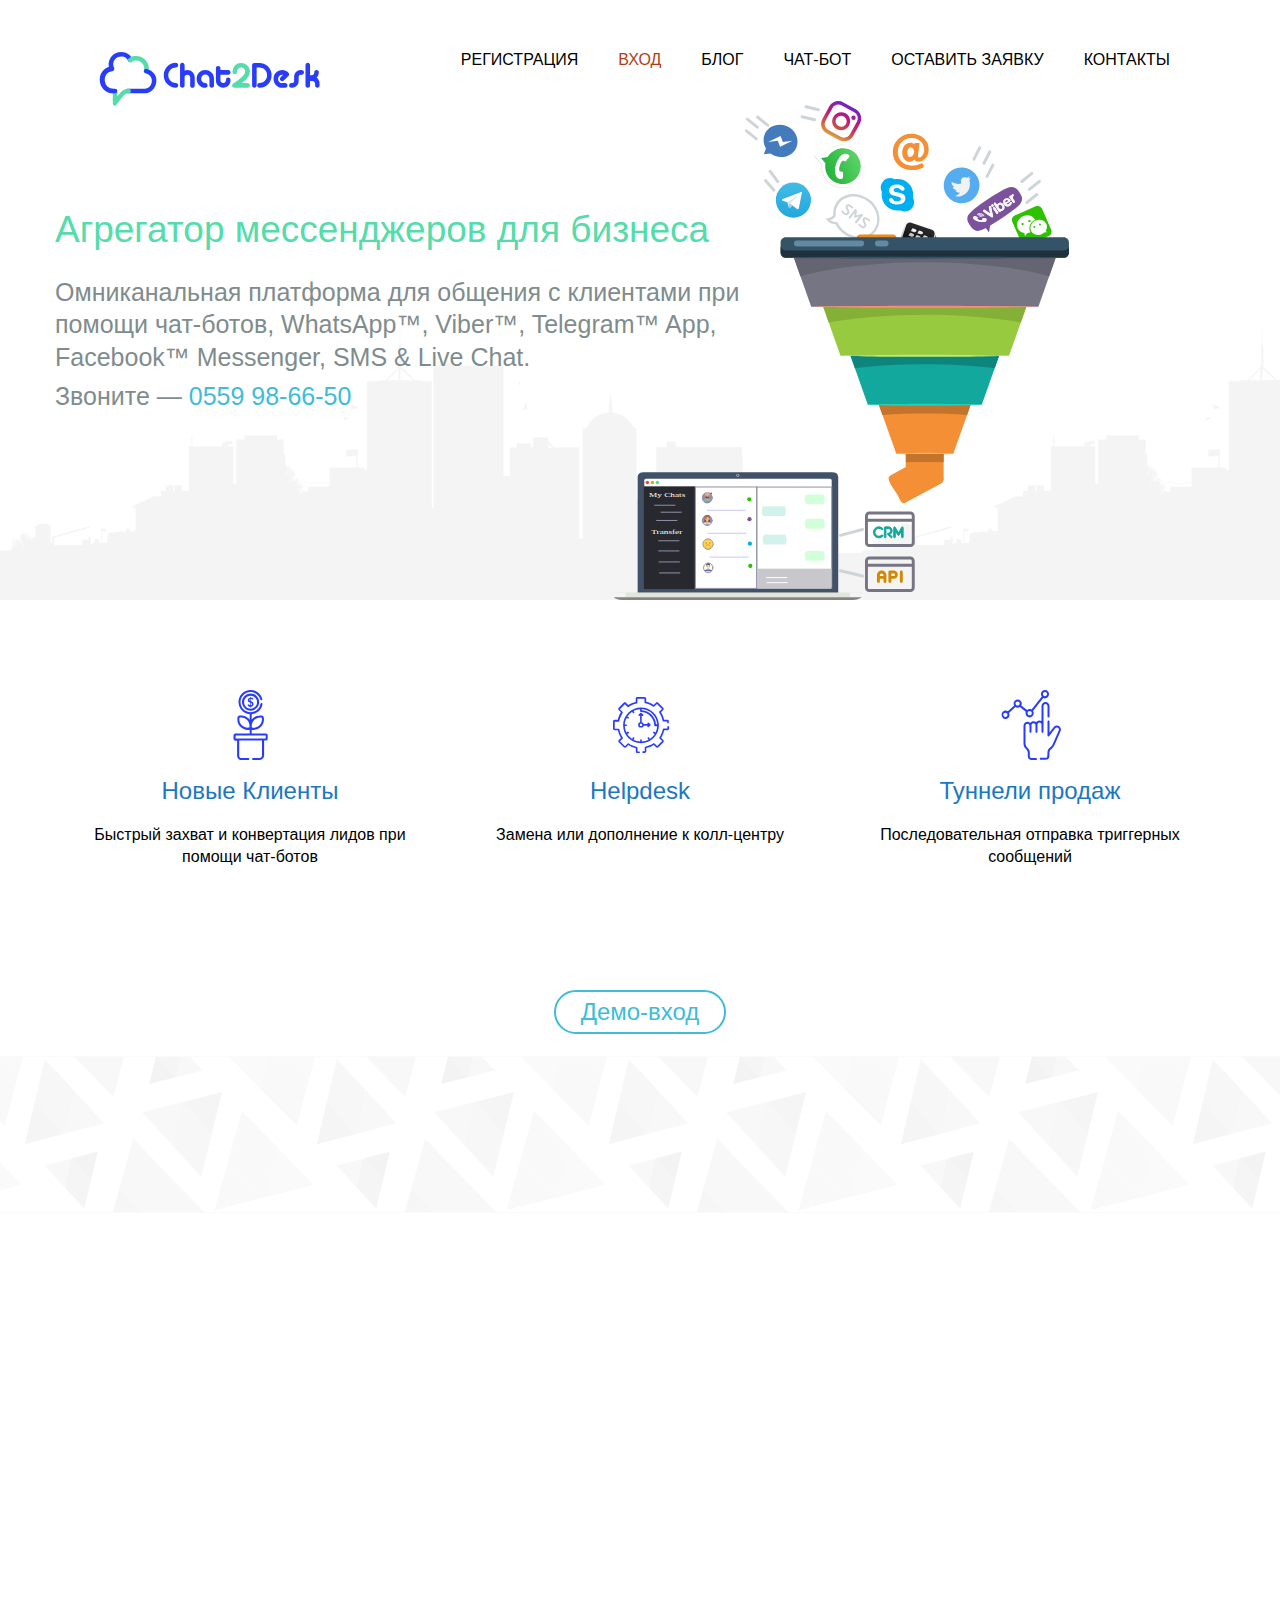
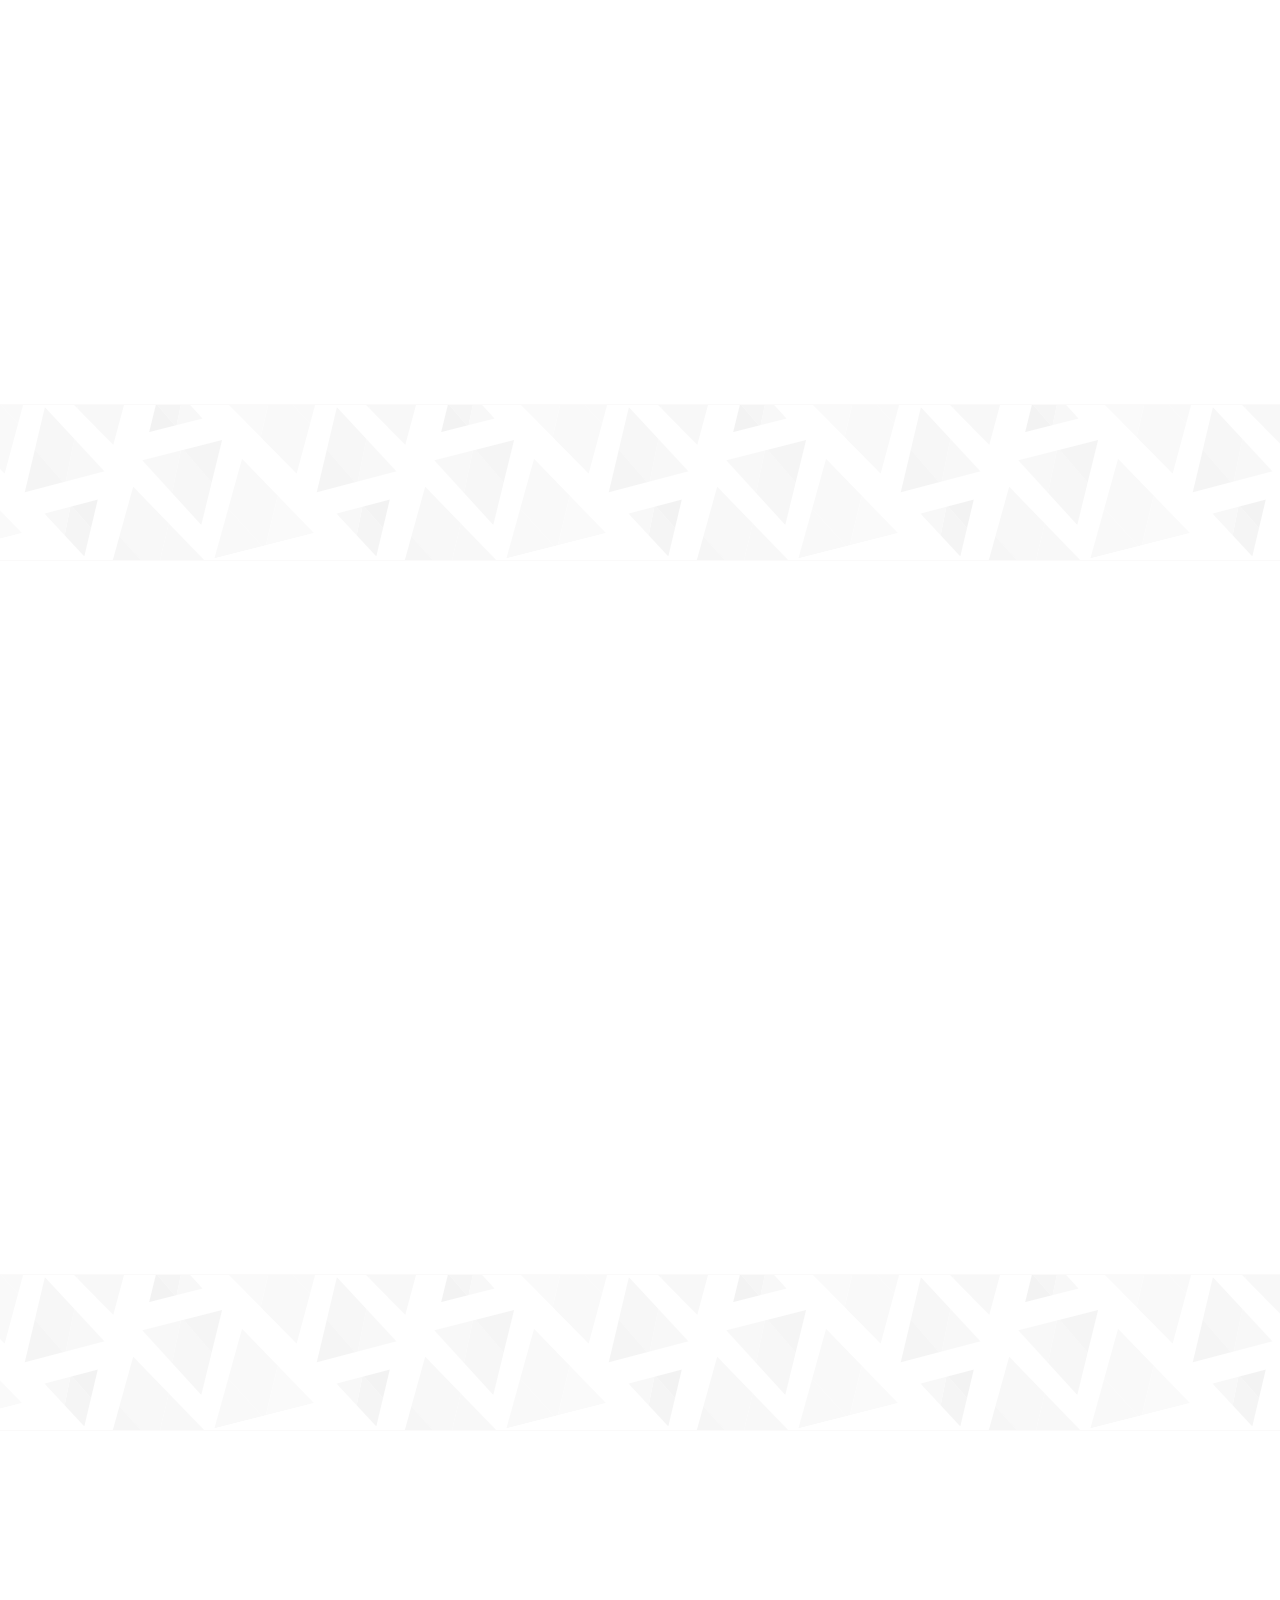
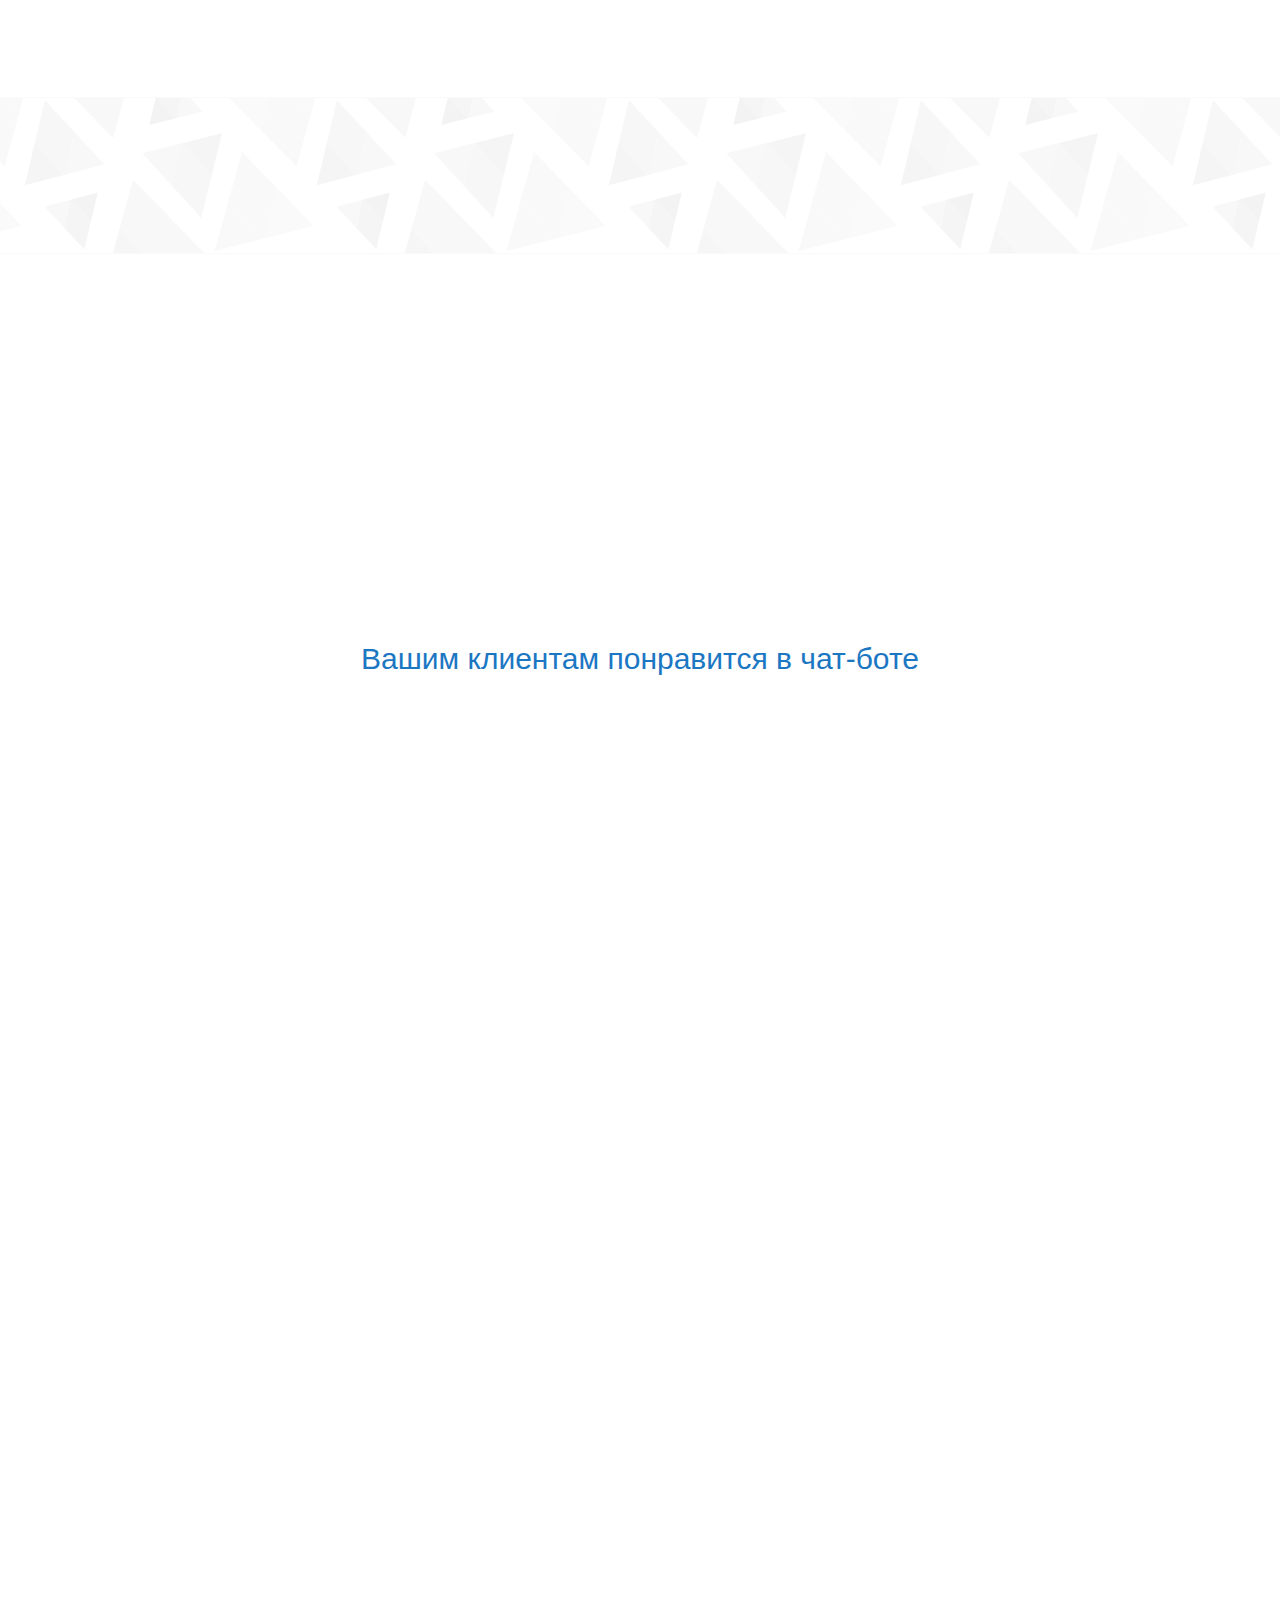
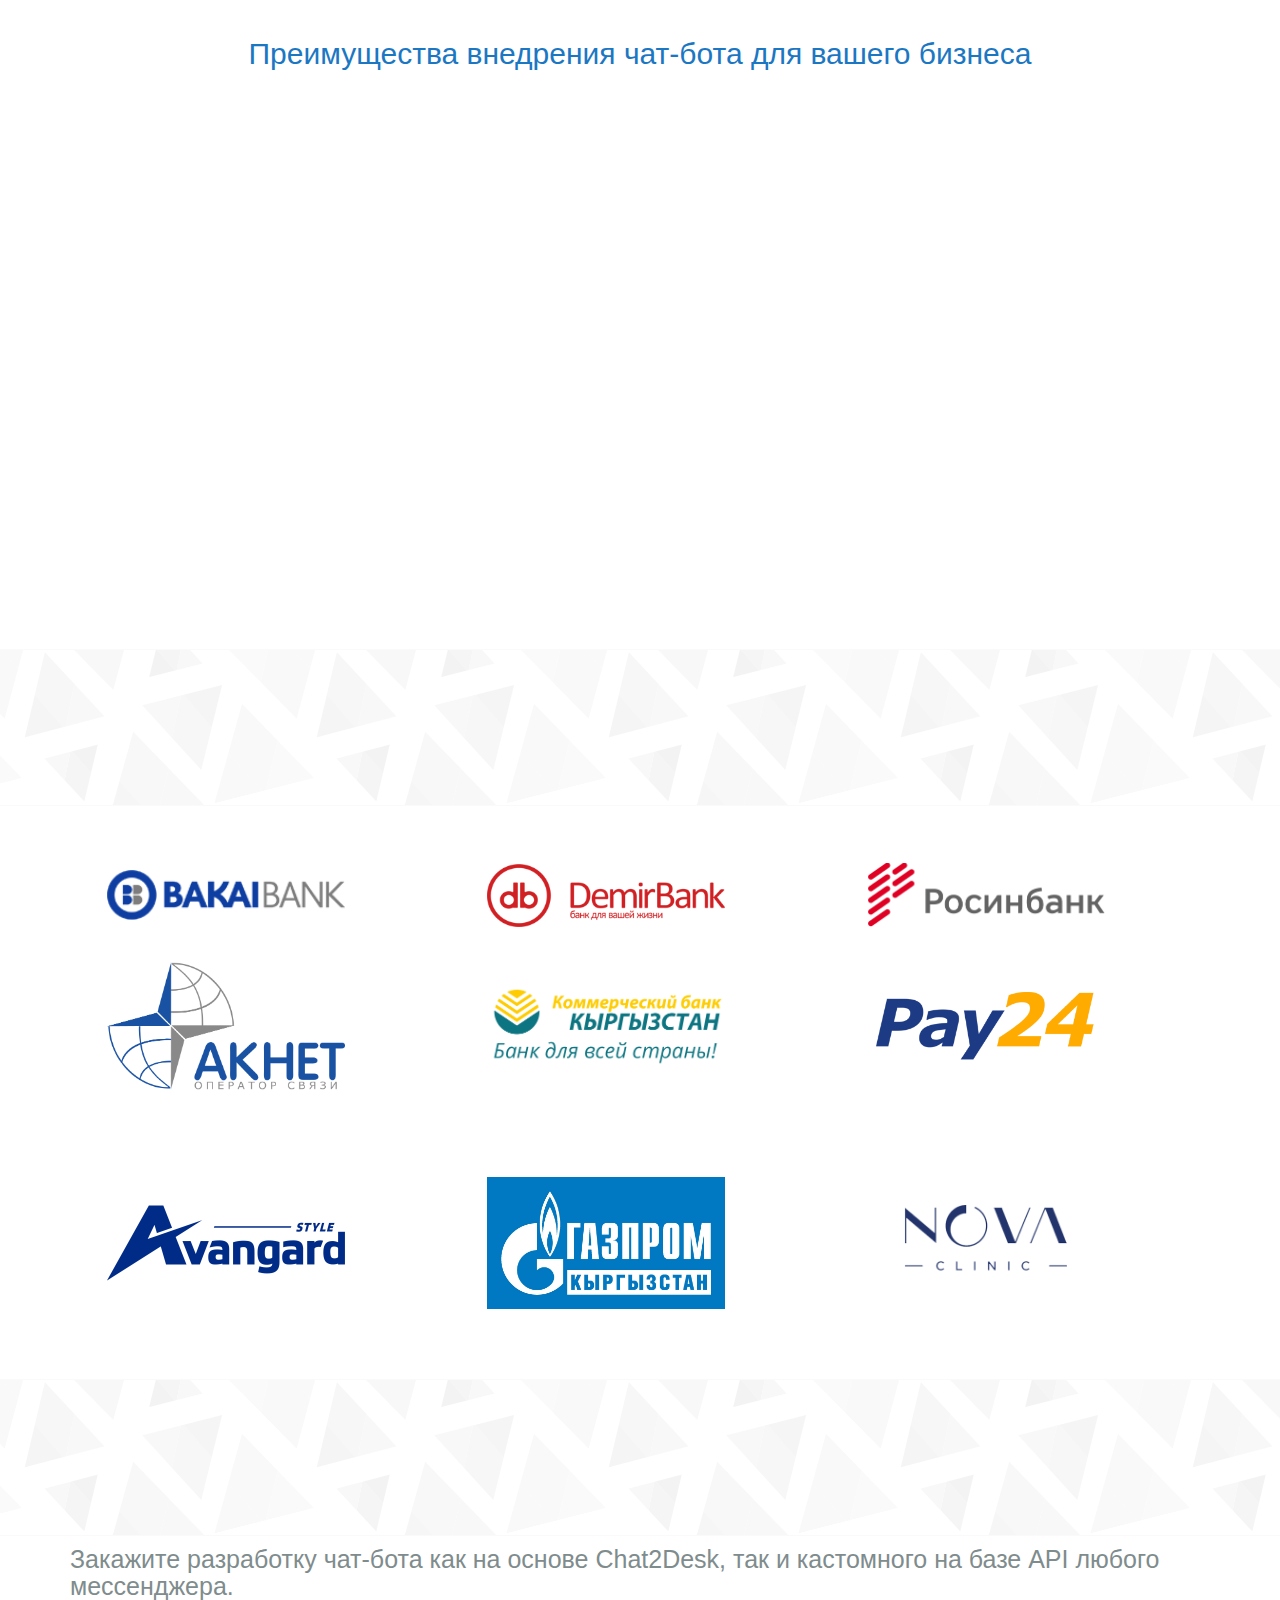
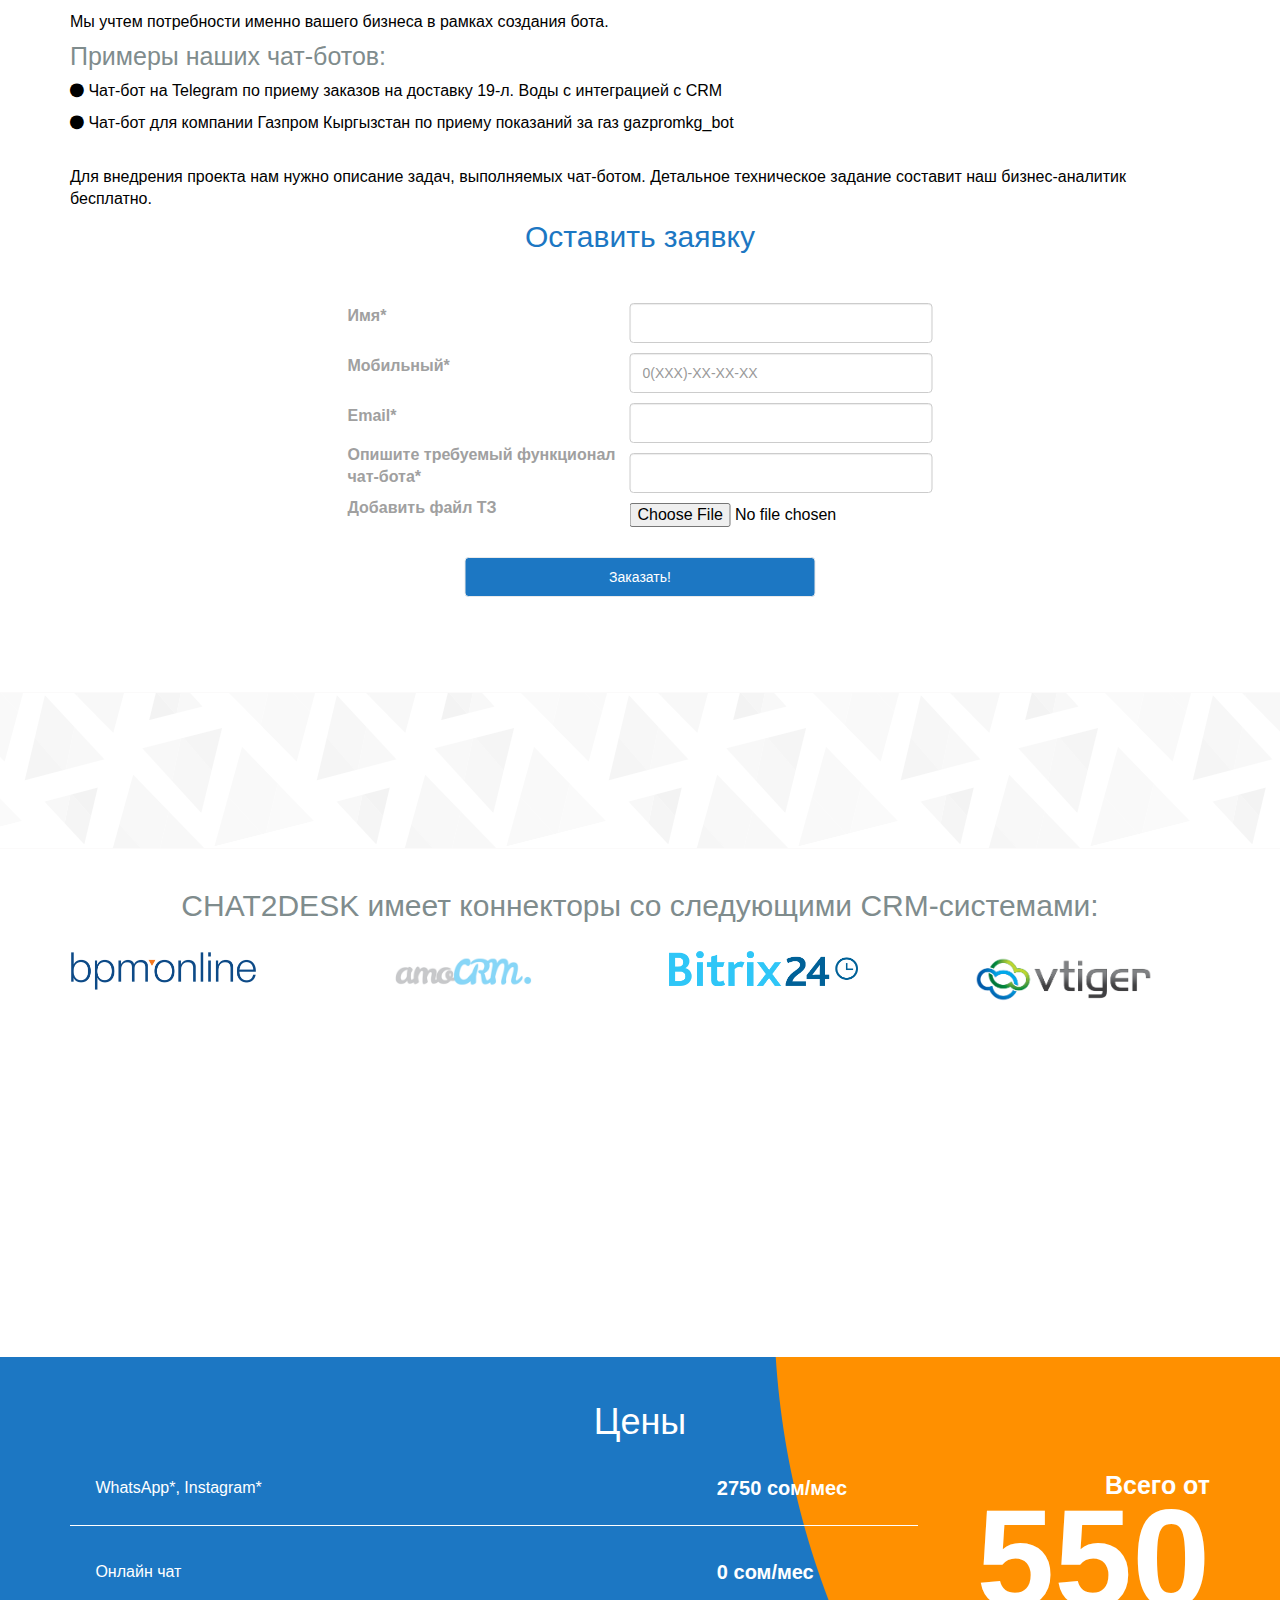
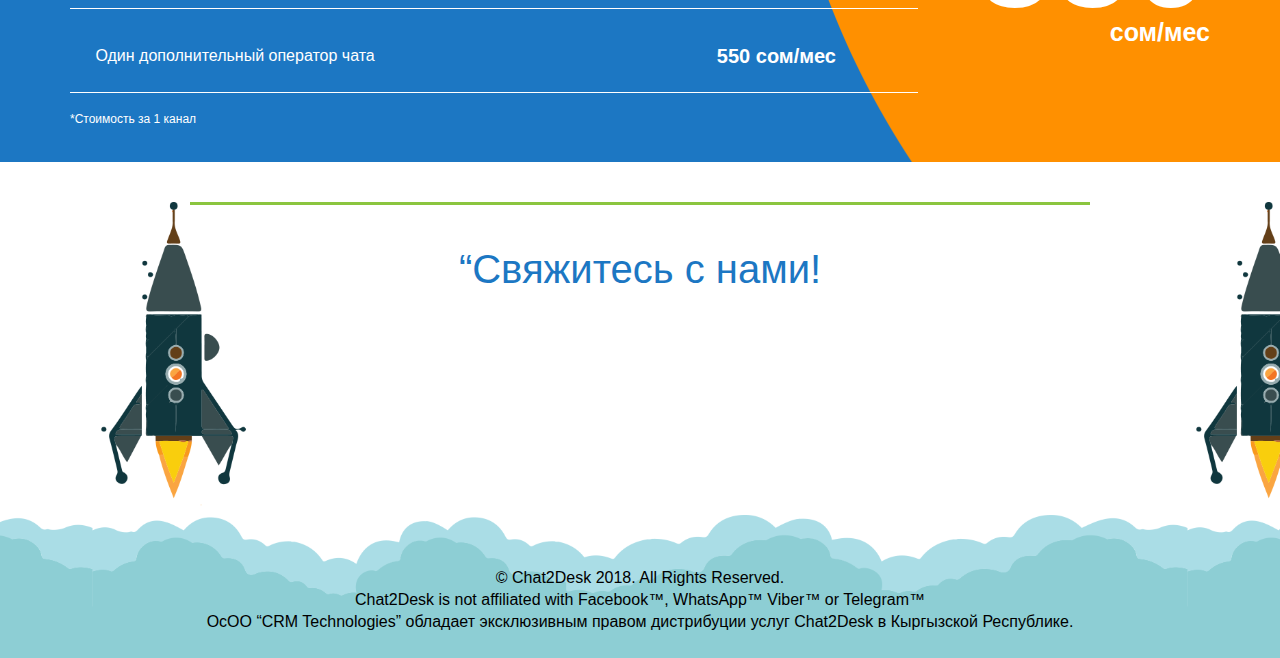
==== commit 6d0ab4d1: "added price block" ====
--- a/index.html
+++ b/index.html
@@ -777,6 +777,25 @@
         </div>
     </div>
 </section>
+<section>
+    <div class="price-jumbotron">
+        <h2 class="price">Цены</h2>
+        <div class="container">
+            <div class="row">
+                <div class="col-lg-9 col-md-12">
+                    <p>WhatsApp*, Instagram*<span><strong>2750 сом/мес</strong></span></p>
+                    <p>Онлайн чат<span><strong>0 сом/мес</strong></span></p>
+                    <p>Один дополнительный оператор чата<span><strong>550 сом/мес</strong></span></p>
+                </div>
+                <div class="col-lg-3">
+                    <h2><strong>Всего от<br><span>550 </span><br> сом/мес</strong></h2>
+                </div>
+
+            </div>
+            <h6>*Стоимость за 1 канал</h6>
+        </div>
+    </div>
+</section>
 <footer id="footer">
     <div class="container">
         <div class="row">
--- a/css/main.css
+++ b/css/main.css
@@ -17,7 +17,6 @@
     height: 100%;
 }
 
-
 a{
     color:#40bcd8;
 }
@@ -91,7 +90,7 @@
     font-size: 14px;
     color: #f16836;
     border: 1px solid #f16836;
-    font-family: 'Titillium Web',"Helvetica Neue",Helvetica,Arial,sans-serif;
+    font-family: 'Titillium Web',"Helvetica Neue", Helvetica, Arial, sans-serif;
     font-weight: 300;
     padding: 10px 25px;
 }
@@ -109,7 +108,6 @@
 .agile-button {
     font-size: 14px;
     color: #f16836;
-
     font-family: 'Titillium Web',"Helvetica Neue",Helvetica,Arial,sans-serif;
     padding: 10px 25px;
 }
@@ -174,7 +172,6 @@
 
 .carousel-indicators.visible-xs li {
     border-color: #D29948;
-    border-width: 2px;
     height: 12px;
     margin: 0 5px 0 0;
     width: 12px;
@@ -285,7 +282,7 @@
 
 #header .navbar-brand{
     padding: 0;
-    margin-left: -10;
+    margin-left: -10px;
 }
 
 #header .navbar-brand h1{
@@ -354,7 +351,7 @@
 }
 
 #header .navbar-nav li ul.sub-menu li .active{
-    background: ##00a89c;
+    background: #00a89c;
     color: #fff;
     position: relative;
 
@@ -379,7 +376,6 @@
 #header .navbar-nav li ul.sub-menu li a:focus{
     background: #8bc53f;
     color: #fff;
-
 }
 
 .fa-angle-down{
@@ -489,22 +485,63 @@
 }
 
 /*************************
+*******Price******
+**************************/
+
+.price-jumbotron {
+    margin-bottom: 40px;
+    padding: 2% 0;
+}
+.price-jumbotron p {
+    color: #FFFFFF;
+    border-bottom: 1px solid #FFFFFF;
+    padding: 3%;
+}
+
+.price-jumbotron h6 {
+    color: #FFFFFF;
+}
+.price-jumbotron {
+    background: url(../images/circle.png) top right no-repeat #1c77c3;
+}
+
+.price-jumbotron>.container>.row h2 {
+    text-align: right;
+    color: #FFFFFF;
+}
+
+.price-jumbotron h2 span {
+    font-size: 140px;
+    line-height: 120px;
+    font-weight: 700;
+}
+
+.price {
+    background-color: transparent;
+    color: #fff;
+    font-size: 36px;
+    text-align: center;
+}
+
+.price-jumbotron p span:last-of-type {
+    float: right;
+    width: 22%;
+    display: block;
+    font-size: 20px;
+}
+/*************************
 *******Footer******
 **************************/
 
 #footer {
     padding-bottom: 10px;
-    background-image: url(../images/home/footer.png);
-    background-repeat: repeat-x;
-    background-position: bottom;
+    background: url(../images/home/footer.png) repeat-x bottom;
     background-size: contain;
 }
 
 #footer2 {
     padding-bottom: 10px;
-    background-image: url(../images/home/footer2.png);
-    background-repeat: repeat-x;
-    background-position: bottom;
+    background: url(../images/home/footer2.png) repeat-x bottom;
     background-size: contain;
 }
 
@@ -790,11 +827,8 @@
 }
 
 #action {
-    background-image: url(../images/home/tour-bg.png);
-    background-color: #fbfafa;
-    background-repeat: repeat-x;
     height: 157px;
-    background-position: center;
+    background: #fbfafa url(../images/home/tour-bg.png) repeat-x center;
     display: table;
     position: static;
     width: 100%;
@@ -804,7 +838,7 @@
     display: table-cell;
     vertical-align: middle;
     width: 100%;
-    position: statice;
+    position: static;
 }
 
 .single-service{
@@ -912,11 +946,8 @@
 }
 
 #page-breadcrumb {
-    background-image: url(../images/home/tour-bg.png);
-    background-color: #fbfafa;
-    background-repeat: repeat-x;
     height: 130px;
-    background-position: center;
+    background: #fbfafa url(../images/home/tour-bg.png) repeat-x center;
     display: table;
     position: static;
     width: 100%;
@@ -943,23 +974,20 @@
     height: 85px;
 }
 .tour-button {
-    background-image: url(../images/home/tour-icon2.png);
     height: 100%;
-    background-repeat: no-repeat;
     position: absolute;
     width: 100%;
     left: 0;
-    background-position: 151px 4px;
+    background: url(../images/home/tour-icon2.png) no-repeat 151px 4px;
 }
 
 .demo-button {
     height: 100%;
-    background-repeat: no-repeat;
     position: absolute;
     width: 100%;
     left: 0;
-    margin-bottom: 20px auto;
-    background-position: 151px 4px;
+    margin-bottom: 20px;
+    background: no-repeat 151px 4px;
 }
 
 .about-image {
@@ -986,9 +1014,7 @@
     top: 0;
     -webkit-transition: all 0.9s ease;
     -moz-transition: all 0.9s ease;
-    -ms-transition: all 0.9s ease;
     -o-transition: all 0.9s ease;
-    transition: all 0.9s ease;
     transition: all 0.9s ease 0s;
     width: 100%;
     height: 100%;
@@ -1001,7 +1027,6 @@
     animation: fadeInUp 400ms;
     -webkit-transition: all 0.9s ease;
     -moz-transition: all 0.9s ease;
-    -ms-transition: all 0.9s ease;
     -o-transition: all 0.9s ease;
     transition: all 0.9s ease;
 }
@@ -1033,7 +1058,7 @@
 }
 
 .social-profile .nav-pills li a:hover {
-    color: #702position0;
+    color: #702340;
     border-color: #702340;
 }
 
@@ -1058,7 +1083,6 @@
     text-indent: -9999999px;
     -webkit-transition: all 0.9s ease;
     -moz-transition: all 0.9s ease;
-    -ms-transition: all 0.9s ease;
     -o-transition: all 0.9s ease;
     transition: all 0.9s ease;
 }
@@ -1077,7 +1101,6 @@
     background-position: 0 -18px;
     -webkit-transition: all 0.5s ease;
     -moz-transition: all 0.5s ease;
-    -ms-transition: all 0.5s ease;
     -o-transition: all 0.5s ease;
     transition: all 0.5s ease;
 }
@@ -1094,7 +1117,6 @@
 .progress .progress-bar.six-sec-ease-in-out {
     -webkit-transition: width 1s ease-in-out;
     -moz-transition: width 1s ease-in-out;
-    -ms-transition: width 1s ease-in-out;
     -o-transition: width 1s ease-in-out;
     transition:  width 1s ease-in-out;
 }
@@ -1298,7 +1320,6 @@
 
 .portfolio-filter li a.active:before{
     position: absolute;
-
     content: "";
     left: 0;
     width: 13px;
@@ -1309,7 +1330,6 @@
 
 .portfolio-pagination{
     text-align: center;
-
     padding-top: 40px;
     padding-bottom: 90px;
 }
@@ -1327,10 +1347,8 @@
 }
 
 .pagination li:first-child a{
-    background: url(../images/portfolio/left.png);
-    background-repeat: no-repeat;
     text-indent: -999999999px;
-    background-position: center top 10px;
+    background: url(../images/portfolio/left.png) no-repeat center top 10px;
     width: 32px;
     height: 36px;
     border: none;
@@ -1341,9 +1359,7 @@
 }
 
 .pagination li:first-child a:hover{
-    background: url(../images/portfolio/left.png);
-    background-position: center top -37px;
-    background-repeat: no-repeat;
+    background: url(../images/portfolio/left.png) no-repeat center top -37px;
     -webkit-transition: 300ms;
     -moz-transition: 300ms;
     -o-transition: 300ms;
@@ -1351,10 +1367,8 @@
 }
 
 .pagination li:last-child a{
-    background: url(../images/portfolio/right.png);
-    background-repeat: no-repeat;
     text-indent: -999999999px;
-    background-position: center top 10px;
+    background: url(../images/portfolio/right.png) no-repeat center top 10px;
     width: 32px;
     height: 36px;
     border: none;
@@ -1365,9 +1379,7 @@
 }
 
 .pagination li:last-child a:hover{
-    background: url(../images/portfolio/right.png);
-    background-position: center top -37px;
-    background-repeat: no-repeat;
+    background: url(../images/portfolio/right.png) no-repeat center top -37px;
     -webkit-transition: 300ms;
     -moz-transition: 300ms;
     -o-transition: 300ms;
@@ -1414,7 +1426,6 @@
     font-size: 16px;
     color: #6a6a6a;
     padding: 8px 0;
-    padding-left: 0;
 }
 
 .categories .navbar-stacked li a:hover{
@@ -1432,9 +1443,8 @@
 .categories .navbar-stacked li.active a:before{
     position: absolute;
     content: "";
-    border-color: transparent transparent transparent #0099AE;
-    border-width: 8px;
-    border-style: solid;
+    border: 8px solid transparent;
+    border-left-color: #0099AE;
     left: 0;
     top: 13px;
     margin-top: 0;
@@ -1448,10 +1458,9 @@
 .categories .navbar-stacked li.active a:after {
     position: absolute;
     content: "";
-    border-color: transparent transparent transparent #fff;
-    border-width: 6px;
-    border-style: solid;
-    left: 0px;
+    border: 6px solid transparent;
+    border-left-color: #fff;
+    left: 0;
     top: 15px;
     margin-top: 0;
     z-index: 1;
@@ -1514,7 +1523,6 @@
 }
 
 .tag-cloud .nav-pills li{
-    margin: 0;
     margin-top: 6px;
     margin-right: 4px;
 }
@@ -1533,7 +1541,6 @@
 }
 
 .popular ul.gallery {
-    margin: 0;
     padding: 0;
     list-style: none;
     margin: 10px -8px;
@@ -1579,7 +1586,6 @@
 .isotope .isotope-item {
     -webkit-transition-duration: 0.8s;
     -moz-transition-duration: 0.8s;
-    -ms-transition-duration: 0.8s;
     -o-transition-duration: 0.8s;
     transition-duration: 0.8s;
 }
@@ -1587,7 +1593,6 @@
 .isotope {
     -webkit-transition-property: height, width;
     -moz-transition-property: height, width;
-    -ms-transition-property: height, width;
     -o-transition-property: height, width;
     transition-property: height, width;
 }
@@ -1595,7 +1600,6 @@
 .isotope .isotope-item {
     -webkit-transition-property: -webkit-transform, opacity;
     -moz-transition-property: -moz-transform, opacity;
-    -ms-transition-property: -ms-transform, opacity;
     -o-transition-property: -o-transform, opacity;
     transition-property: transform, opacity;
 }
@@ -1606,7 +1610,6 @@
 .isotope .isotope-item.no-transition {
     -webkit-transition-duration: 0s;
     -moz-transition-duration: 0s;
-    -ms-transition-duration: 0s;
     -o-transition-duration: 0s;
     transition-duration: 0s;
 }
@@ -1636,7 +1639,6 @@
 
 .navbar-default li a{
     font-size: 12px;
-    padding: 0;
     padding-right: 15px;
 }
 
@@ -1716,10 +1718,9 @@
 .post-overlay span:before{
     position: absolute;
     bottom: 0;
-    border-style: solid;
-    border-width: 60px;
     content: "";
-    border-color: transparent transparent #0884d5 transparent;
+    border: 60px solid transparent;
+    border-bottom-color: #0884d5;
     z-index: -1;
     cursor: initial;
 }
@@ -1747,10 +1748,8 @@
     position: absolute;
     top: 0;
     content: "";
-    border-left-style: solid;
-    border-left-width: 1px;
     height: 100%;
-    border-left-color: #0099AE;
+    border-left: 1px solid #0099AE;
     left: 50%;
     margin-left: -2px;
 }
@@ -1830,8 +1829,6 @@
 
 .post-bottom{
     border-top: 1px solid #eeeeee;
-    padding-top: 10px;
-    margin-top: 20px;
     margin: 20px -20px 0;
     padding: 20px 20px 0;
 }
@@ -1877,8 +1874,7 @@
 }
 
 .single-blog .post-overlay span:before{
-    border-color: transparent;
-    border-width: 0;
+    border: 0 transparent;
 }
 
 .post-nav{
@@ -2147,17 +2143,13 @@
 }
 
 .corporate-info .corporate-address {
-    background-image: url("../images/contact-bg.png");
-    background-position: left top;
-    background-repeat: no-repeat;
+    background: url("../images/contact-bg.png") no-repeat left top;
     overflow: hidden;
     padding-bottom: 50px;
 }
 
 .corporate-info .corporate-address address {
-    background-image: url("../images/icon-map.png");
-    background-position: left top;
-    background-repeat: no-repeat;
+    background: url("../images/icon-map.png") no-repeat left top;
     padding-left: 40px;
 }
 
@@ -2210,7 +2202,6 @@
 .single-price.price-four .plan-name {
     background-color: #6c825f;
 }
-
 
 .single-price .plan-price {
     color: #fff;
@@ -2241,8 +2232,7 @@
 .price-two .plan-price:after,
 .price-three .plan-price:after,
 .price-four .plan-price:after  {
-    border-style: solid;
-    border-width: 110px;
+    border: 110px solid;
     content: "";
     height: 0;
     left:50%;
@@ -2541,9 +2531,7 @@
 }
 
 .bg-404 {
-    background-image: url("../images/home/tour-bg.png");
-    background-repeat: repeat-x;
-    background-position: center top;
+    background: url("../images/home/tour-bg.png") repeat-x center top;
 }
 
 .error-image {
@@ -2590,7 +2578,6 @@
     border-radius: 50%;
     -webkit-transition: all 0.3s ease-in-out;
     -moz-transition: all 0.3s ease-in-out;
-    -ms-transition: all 0.3s ease-in-out;
     -o-transition: all 0.3s ease-in-out;
     transition: all 0.3s ease-in-out;
 }
@@ -2600,7 +2587,6 @@
     color: #fff;
     -webkit-transition: all 0.3s ease-in-out;
     -moz-transition: all 0.3s ease-in-out;
-    -ms-transition: all 0.3s ease-in-out;
     -o-transition: all 0.3s ease-in-out;
     transition: all 0.3s ease-in-out;
 }
@@ -2630,9 +2616,7 @@
 }
 
 .bg-404 {
-    background-image: url("../images/404-bg.png");
-    background-repeat: repeat-x;
-    background-position: center top;
+    background: url("../images/404-bg.png") repeat-x center top;
 }
 
 .error-image {
@@ -2681,7 +2665,6 @@
     border-radius: 50%;
     -webkit-transition: all 0.3s ease-in-out;
     -moz-transition: all 0.3s ease-in-out;
-    -ms-transition: all 0.3s ease-in-out;
     -o-transition: all 0.3s ease-in-out;
     transition: all 0.3s ease-in-out;
 }
@@ -2694,7 +2677,6 @@
 #coming-soon i.fa-google-plus:hover {
     -webkit-transition: all 0.3s ease-in-out;
     -moz-transition: all 0.3s ease-in-out;
-    -ms-transition: all 0.3s ease-in-out;
     -o-transition: all 0.3s ease-in-out;
     transition: all 0.3s ease-in-out;
 }
@@ -2743,9 +2725,7 @@
 }
 
 #coming-soon {
-    background-image: url("../images/coming-soon-bg.png");
-    background-position: center top;
-    background-repeat: repeat-x;
+    background: url("../images/coming-soon-bg.png") repeat-x center top;
     padding: 40px 0;
     overflow: hidden;
 }
@@ -2776,8 +2756,7 @@
     width: 25%;
     text-align: center;
     height: 254px;
-    background-position: 50% 0;
-    background-repeat: no-repeat;
+    background: no-repeat 50% 0;
     background-size: contain !important;
     position: relative;
     color: #fff;
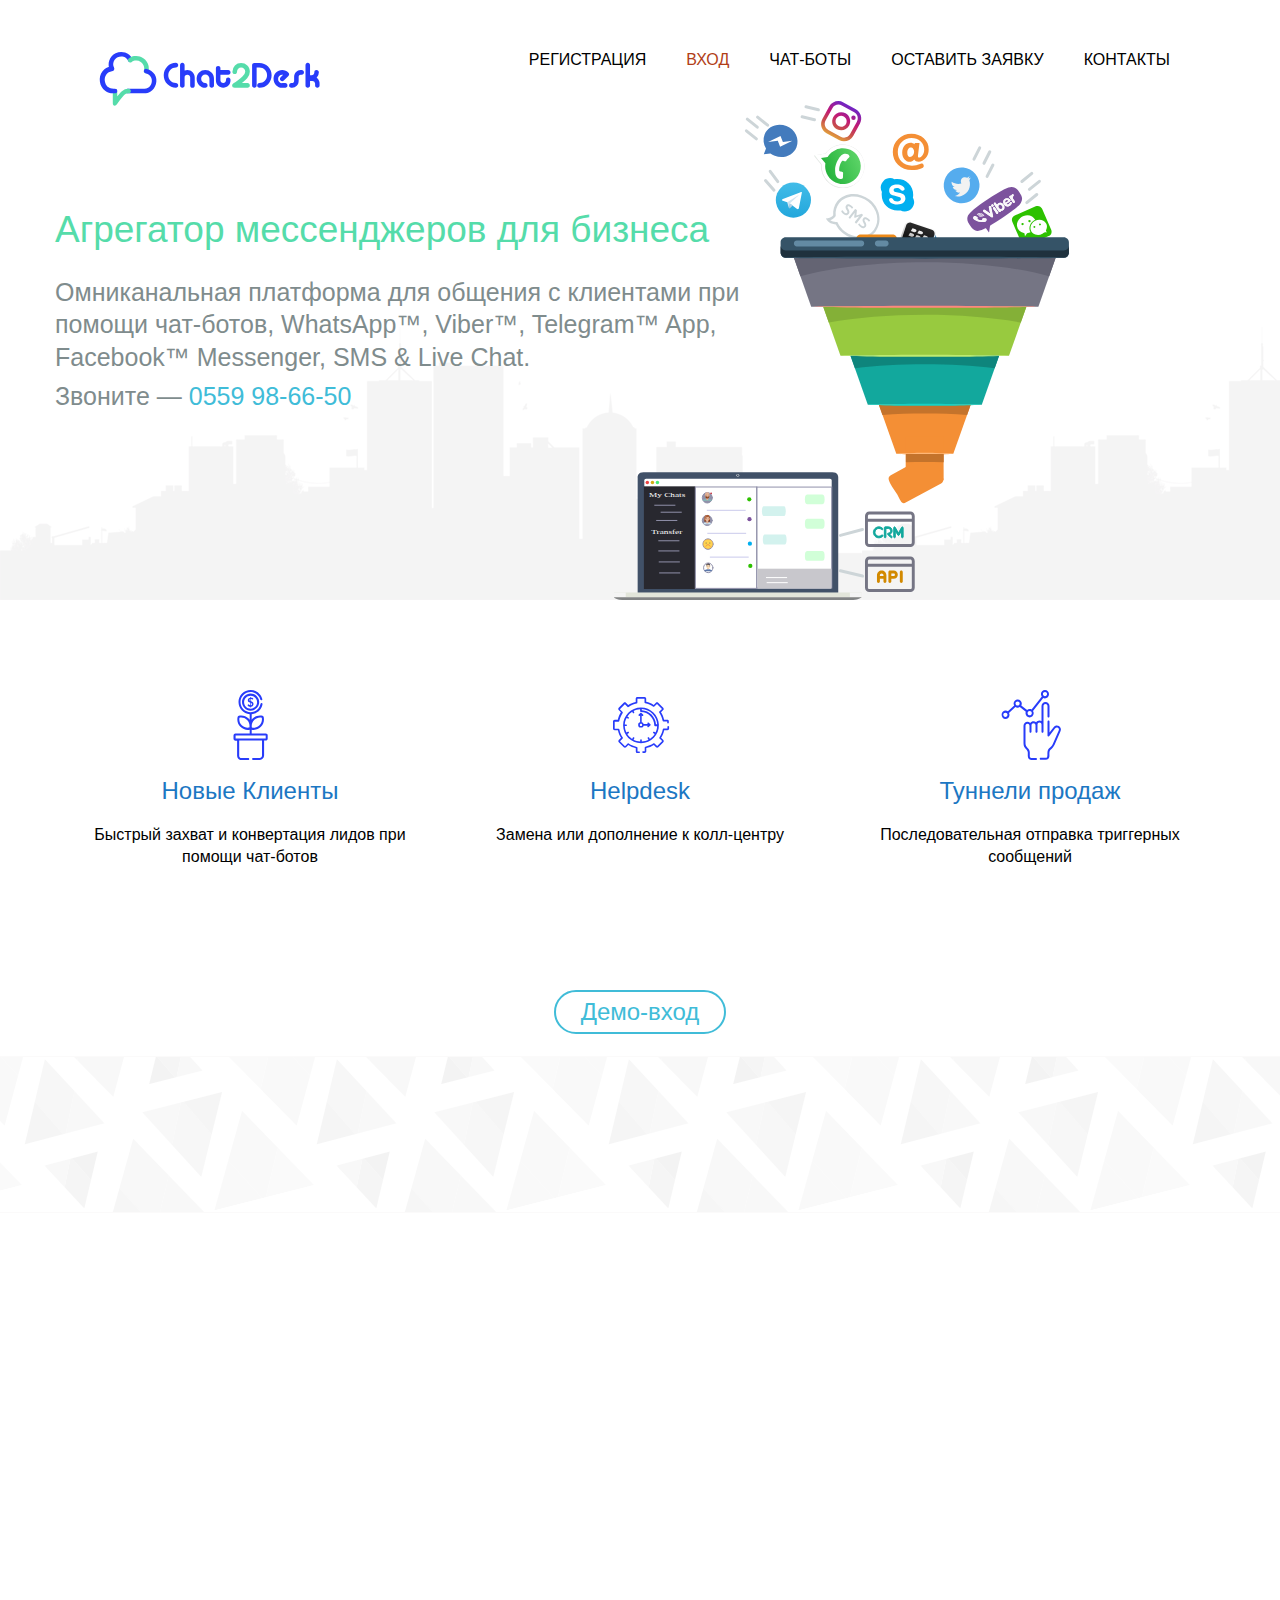
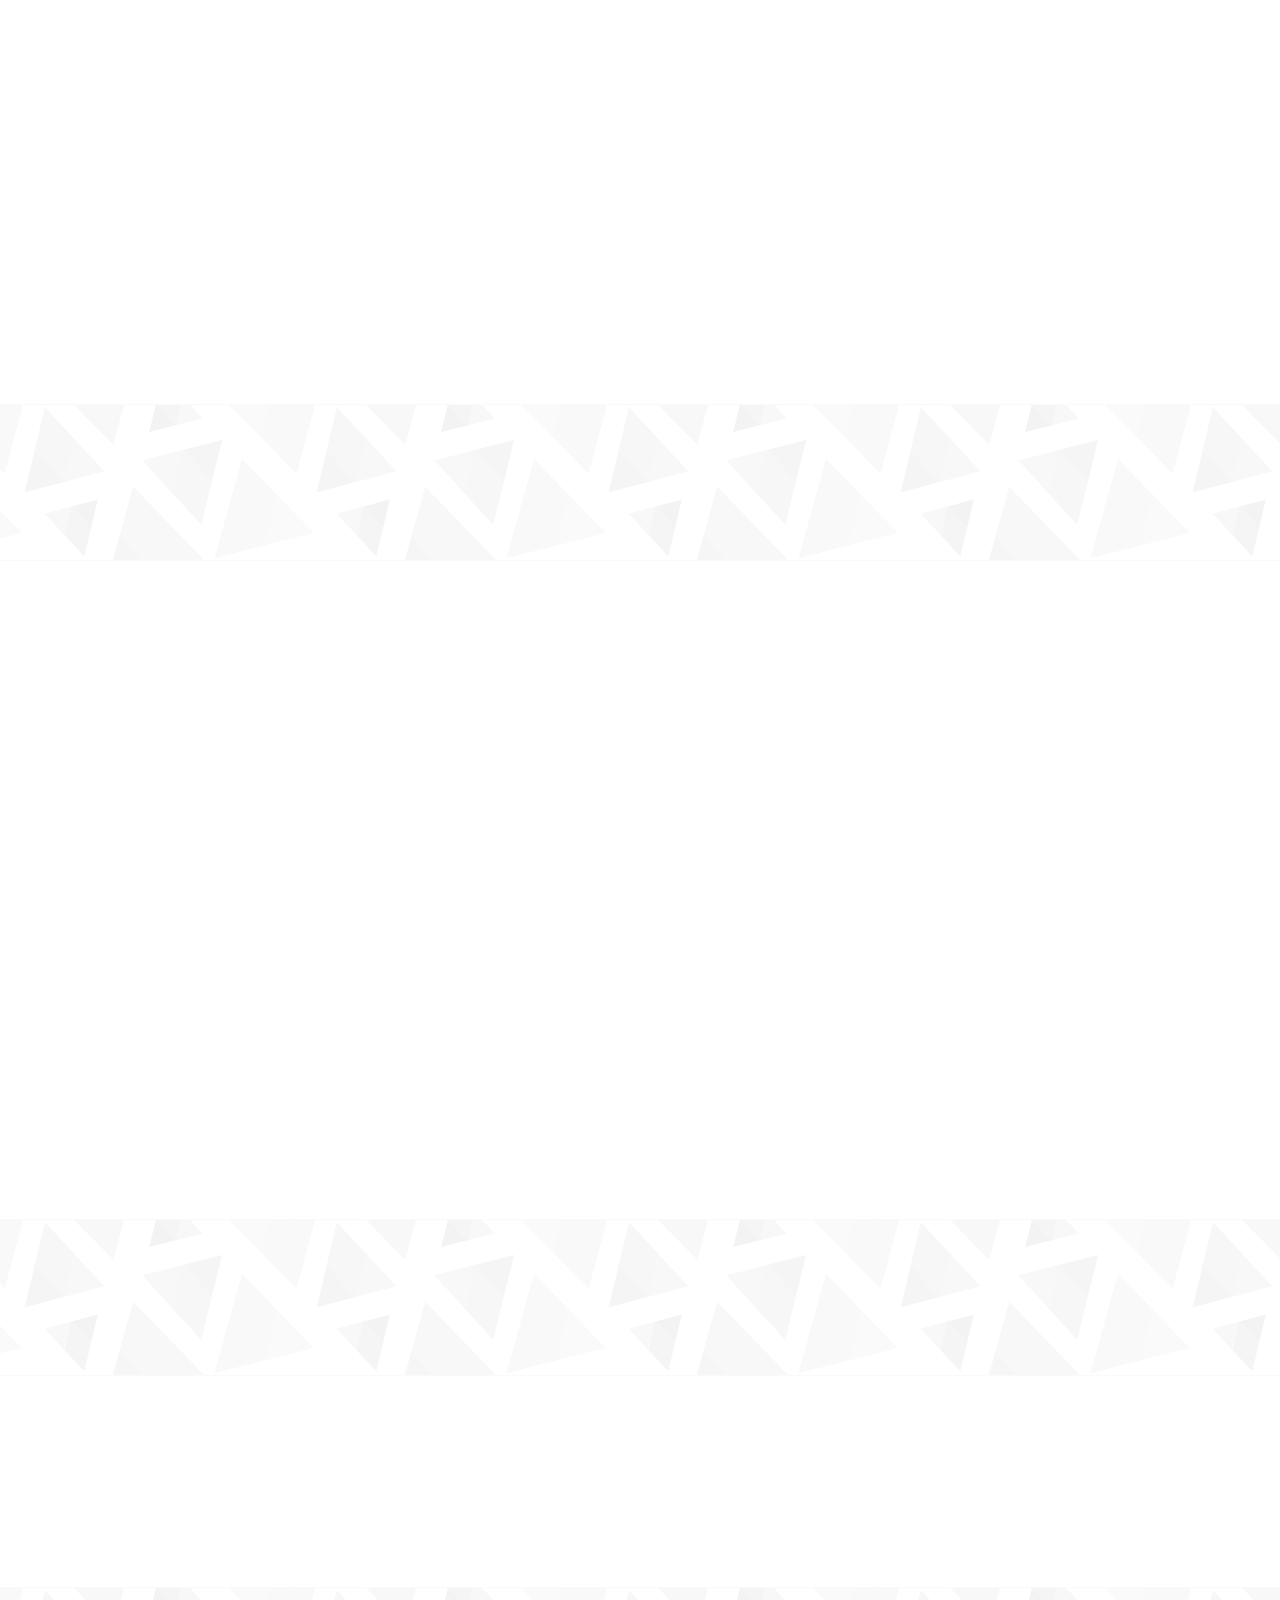
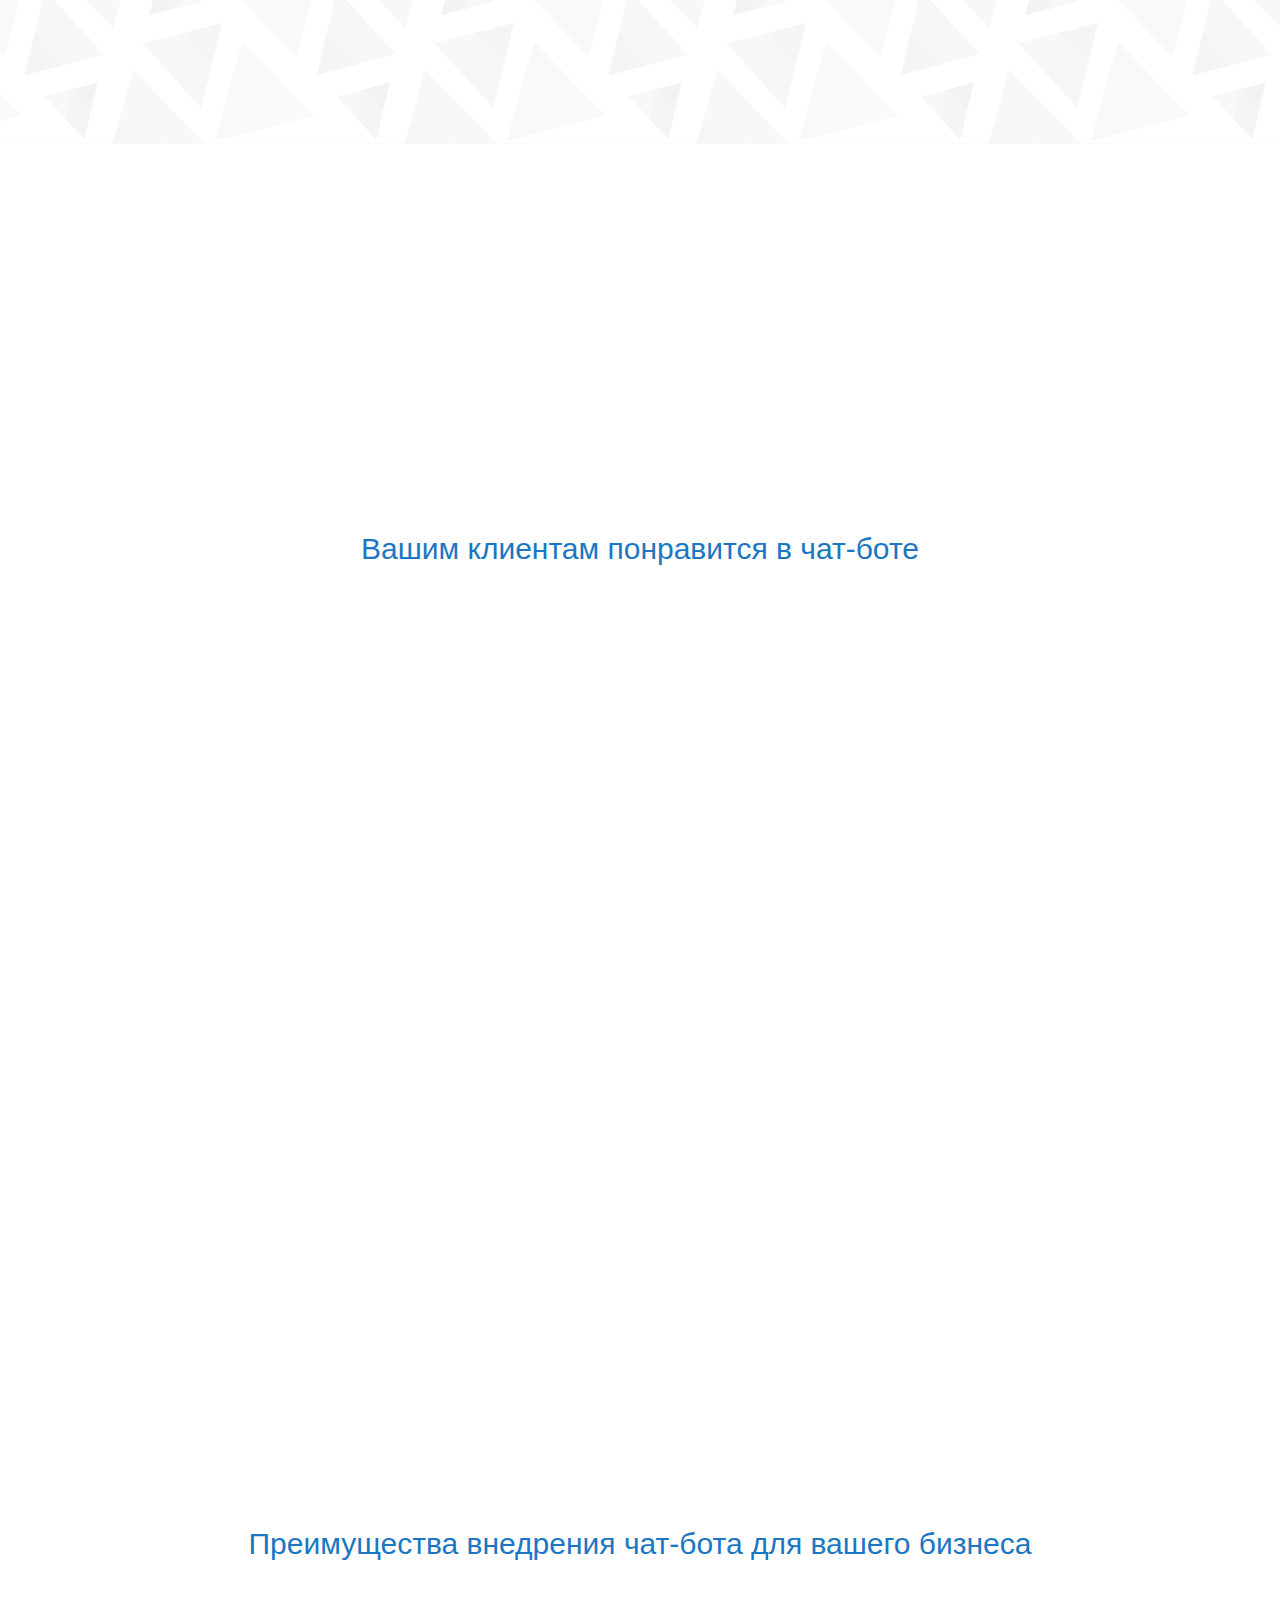
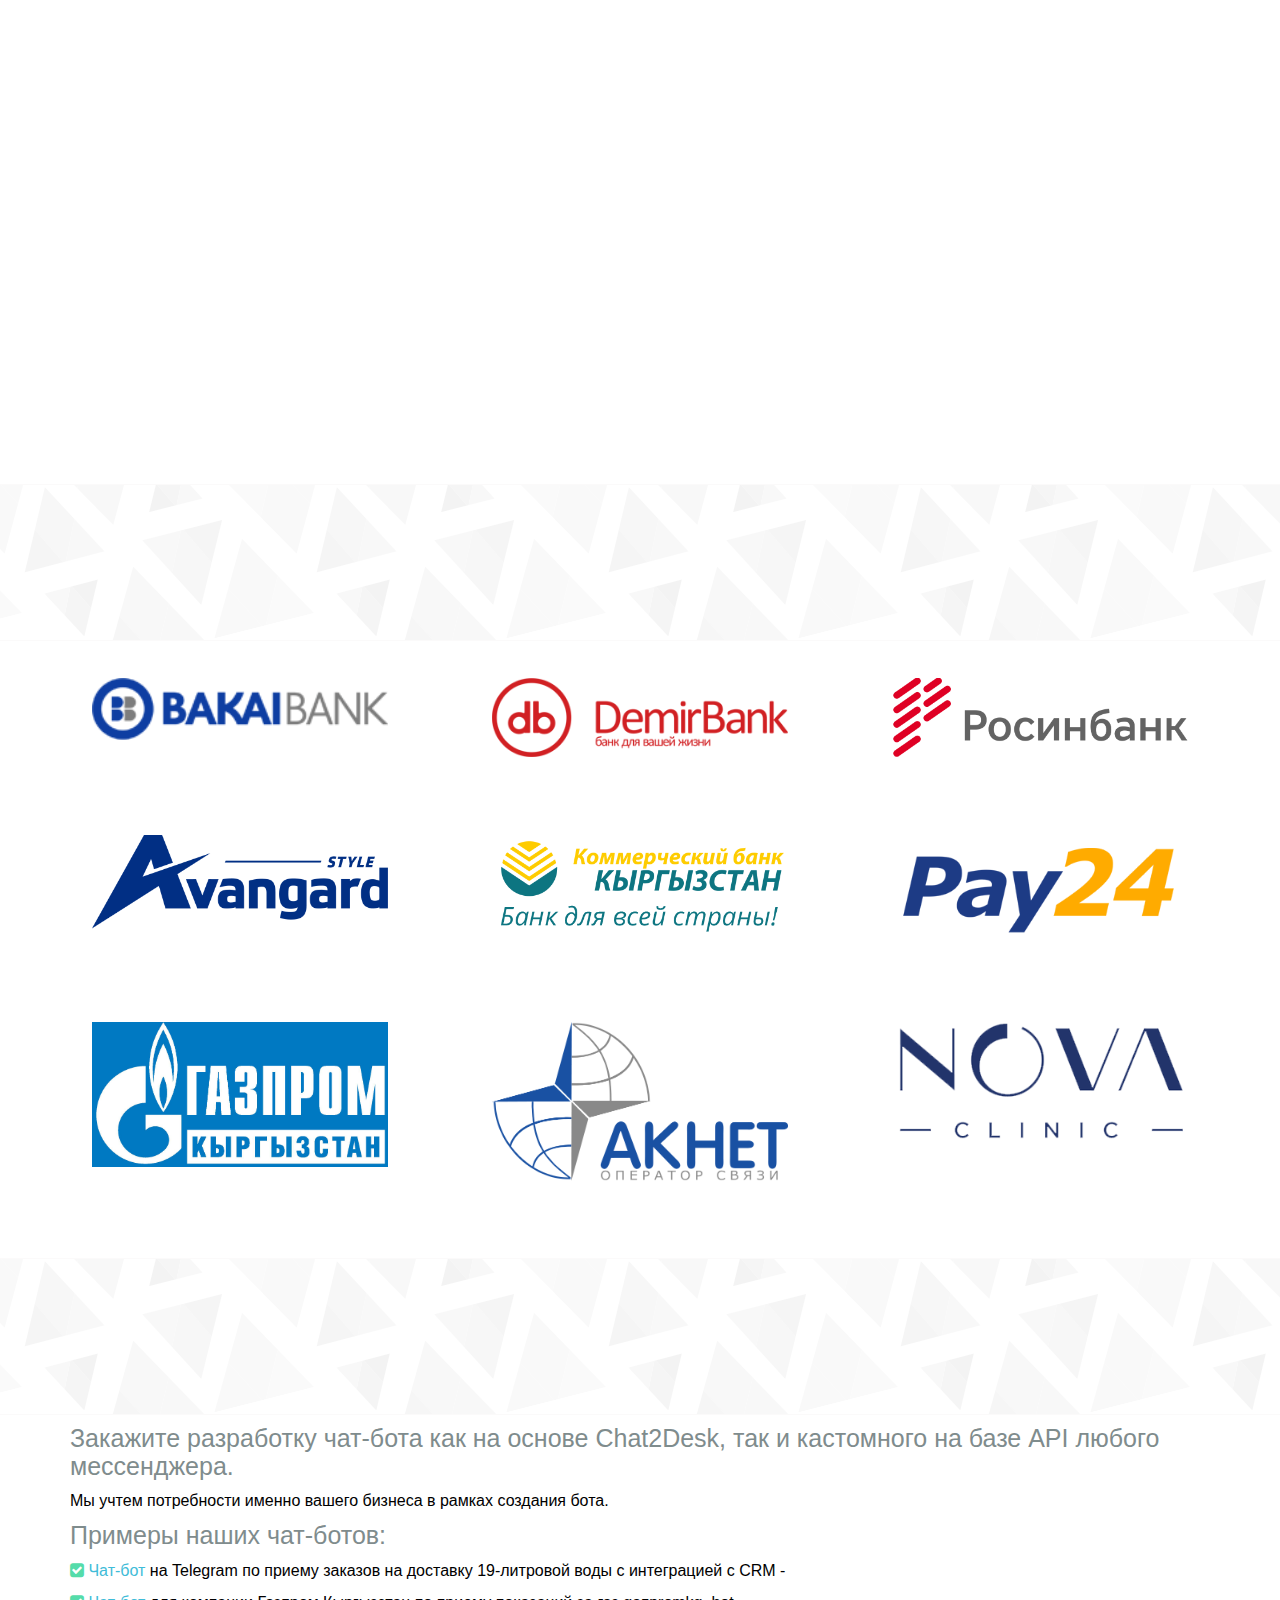
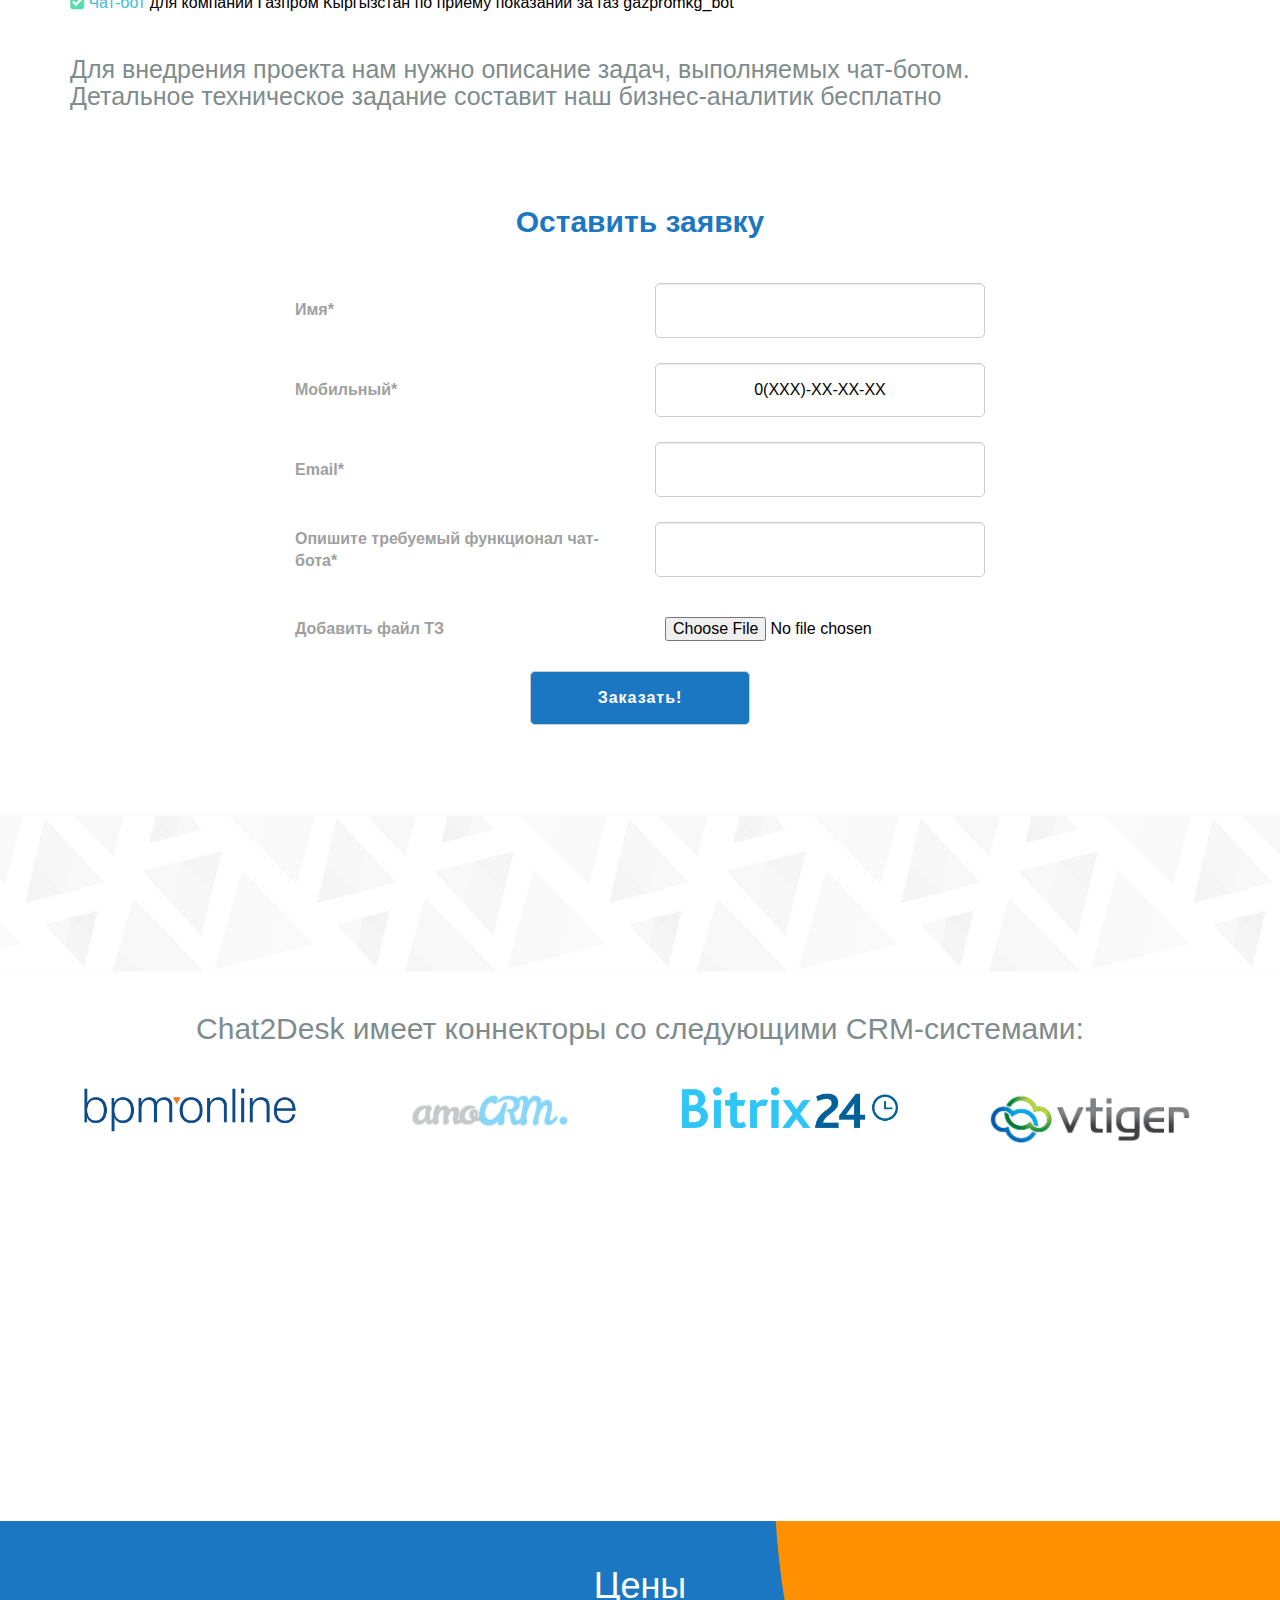
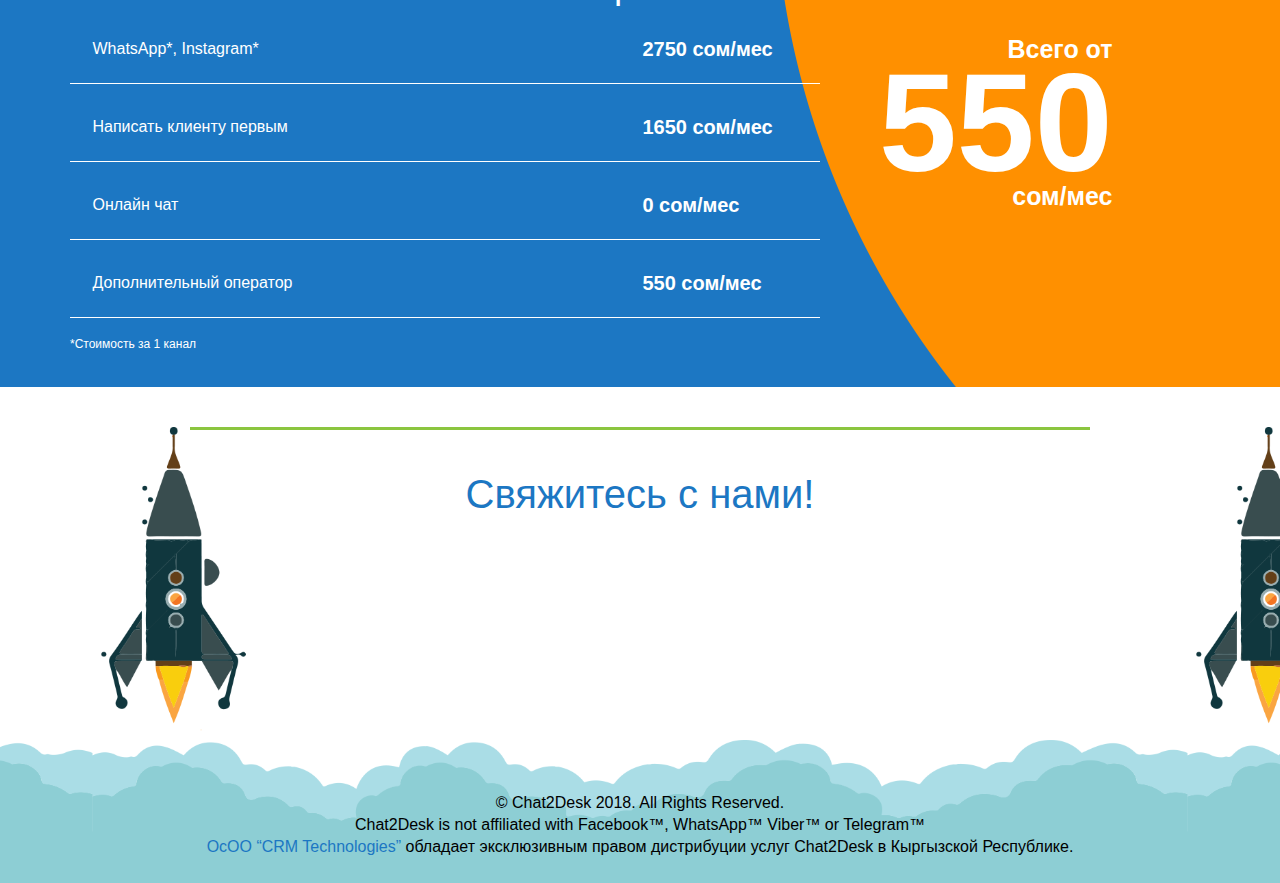
==== commit 30ef78fe: "fix bugs" ====
--- a/index.html
+++ b/index.html
@@ -80,8 +80,8 @@
                     <li class="dropdown"><a href="#modal_form" id="register-form-link" class="mpopup">Регистрация</a>
                     </li>
                     <li class="active"><a href="#modal_form" id="login-form-link" class="mpopup">Вход</a></li>
-                    <li class="dropdown"><a href="http://www.crm.kg/category/chat2desk/">Блог</a></li>
-                    <li><a data-scroll href="#chat-bot">Чат-бот</a></li>
+                    <!--<li class="dropdown"><a href="http://www.crm.kg/category/chat2desk/">Блог</a></li>-->
+                    <li><a data-scroll href="#chat-bot">Чат-боты</a></li>
                     <li><a data-scroll href="#__vtigerWebForm">Оставить заявку</a></li>
                     <li><a data-scroll href="#footer">Контакты</a></li>
                 </ul>
@@ -537,59 +537,71 @@
     </div>
 </section>
 <!--/#features-->
-<style>.row-business-icons .col-sm-3 img {
-    max-width: 150px;
-    padding: 10px 0;
-}</style>
-<section id="services">
-    <div class="w-section section hm-section-7">
-        <div class="w-container">
-            <div class="w-row row-business-icons">
-                <div class="container">
-                    <div class="client-list">
+<section id="chat2brand">
+    <div class="container">
+        <div class="row">
+            <div class="single-features">
+                <div class="row">
+                    <div class="col-sm-3 col-md-4">
                         <div class="client-img">
                             <a href="http://www.bakai.kg/">
                                 <img src="images/clients/bakaibank.png" width="224" height="47"/>
                             </a>
                         </div>
+                    </div>
+                    <div class="col-sm-3 col-md-4">
                         <div class="client-img">
                             <a href="http://www.demirbank.kg/">
                                 <img src="images/clients/demirbank.png" width="340" height="91"/>
                             </a>
                         </div>
+                    </div>
+                    <div class="col-sm-3 col-md-4">
                         <div class="client-img">
                             <a href="http://www.rib.kg/">
                                 <img src="images/clients/rosinbank.png" width="1925" height="528"/>
                             </a>
                         </div>
+                    </div>
+                    <div class="col-sm-3 col-md-4">
                         <div class="client-img">
-                            <a href="http://www.aknet.kg/">
-                                <img src="images/clients/aknet.png" width="740" height="399"/>
+                            <a href="http://www.avangardstyle.kg/">
+                                <img src="images/clients/avangard.png" width="476" height="154"/>
                             </a>
                         </div>
+                    </div>
+                    <div class="col-sm-3 col-md-4">
                         <div class="client-img">
                             <a href="http://www.cbk.kg/">
                                 <img src="images/clients/kbk.png" width="500" height="179"/>
                             </a>
                         </div>
+                    </div>
+                    <div class="col-sm-3 col-md-4">
                         <div class="client-img">
                             <a href="http://www.asisnur.kg/">
                                 <img src="images/clients/pay24.png" width="400" height="155"/>
                             </a>
                         </div>
-                        <div class="client-img">
-                            <a href="http://www.avangardstyle.kg/">
-                                <img src="images/clients/avangard.png" width="476" height="476"/>
-                            </a>
-                        </div>
+                    </div>
+                    <div class="col-sm-3 col-md-4">
                         <div class="client-img">
                             <a href="http://www.gazprom-neft.kg/">
-                                <img src="images/clients/gazprom.jpg" width="1880" height="1040"/>
+                                <img src="images/clients/gazprom.png" width="1698" height="836"/>
                             </a>
                         </div>
+                    </div>
+                    <div class="col-sm-3 col-md-4">
+                        <div class="client-img">
+                            <a href="http://www.aknet.kg/">
+                                <img src="images/clients/aknet.png" width="740" height="154"/>
+                            </a>
+                        </div>
+                    </div>
+                    <div class="col-sm-3 col-md-4">
                         <div class="client-img">
                             <a href="http://www.clinic-nova.kg/">
-                                <img src="images/clients/nova.png" width="500" height="500"/>
+                                <img src="images/clients/nova.png" width="356" height="154"/>
                             </a>
                         </div>
                     </div>
@@ -604,7 +616,7 @@
         <div class="container">
             <div class="row">
                 <div class="col-sm-9 wow fadeInLeft" data-wow-duration="500ms" data-wow-delay="300ms">
-                    <h3 class="title">РАЗРАБОТКА ЧАТ-БОТОВ в Whatsapp, Telegram, Facebook Messenger, Instagram</h3>
+                    <h3 class="title">Разработка чат-ботов в Whatsapp, Telegram, Facebook Messenger, Instagram</h3>
                 </div>
             </div>
         </div>
@@ -620,111 +632,130 @@
                     <p>Мы учтем потребности именно вашего бизнеса в рамках создания бота.</p>
                     <h4>Примеры наших чат-ботов:</h4>
                     <p>
-                        <i class="fa fa-circle" aria-hidden="true"></i>
-                        Чат-бот на Telegram по приему заказов на доставку 19-л. Воды c интеграцией с CRM
+                        <i class="fa fa-check-square"></i>
+                        <a href="https://t.me/shoro_test_bot">Чат-бот</a> на Telegram по приему заказов на доставку
+                        19-литровой воды c интеграцией с CRM -
                     </p>
                     <p>
-                        <i class="fa fa-circle" aria-hidden="true"></i>
-                        Чат-бот для компании Газпром Кыргызстан по приему показаний за газ gazpromkg_bot
+                        <i class="fa fa-check-square"></i>
+                        <a href="https://t.me/gazpromkg_bot">Чат-бот</a> для компании Газпром Кыргызстан по приему
+                        показаний за газ gazpromkg_bot
                     </p>
                     <br>
-                    <p>Для внедрения проекта нам нужно описание задач, выполняемых чат-ботом. Детальное техническое
-                        задание составит наш бизнес-аналитик бесплатно.</p>
-                </div>
-                <h4 class="chat-bot-title">Оставить заявку</h4>
-                <form id="__vtigerWebForm"
-                      name="Chat2desk.kg"
-                      action="https://vtiger.crm.kg/modules/Webforms/capture.php"
-                      method="post"
-                      accept-charset="utf-8"
-                      enctype="multipart/form-data">
-                    <input type="hidden" name="__vtrftk" value="sid:8a353e7e1ef4742a6bcfdb42a56f5016087f142f,1557891696"/>
-                    <input type="hidden" name="publicid" value="9237ca82eb487c6a89a79cc865593879"/>
-                    <input type="hidden" name="urlencodeenable" value="1"/>
-                    <input type="hidden" name="name" value="Chat2desk.kg"/>
-                    <table class="orderChat">
-                        <tbody>
-                        <tr>
-                            <td><label>Имя*</label></td>
-                            <td><input tabindex="1" class="form-control" type="text" name="lastname" data-label="" value="" required=""></td>
-                        </tr>
-                        <tr>
-                            <td><label>Мобильный*</label></td>
-                            <td><input tabindex="1" type="tel" placeholder="0(XXX)-XX-XX-XX" data-inputmask="&quot;mask&quot;: &quot;0(999)-99-99-99&quot;"
-                                       data-mask="" class="form-control form-control-phone" name="mobile" data-label="" value="" required=""></td>
-                        </tr>
-                        <tr>
-                            <td><label>Email*</label></td>
-                            <td><input tabindex="1" class="form-control" type="email" name="email" data-label="" value="" required=""></td>
-                        </tr>
-                        <tr>
-                            <td><label>Опишите требуемый функционал чат-бота*</label></td>
-                            <td><input tabindex="1" class="form-control" type="text" name="description" data-label="" value="" required=""></td>
-                        </tr>
-                        <tr>
-                            <td>
-                                <select name="leadsource" data-label="leadsource" required="" hidden="">
-                                    <option value="">Выберите значение</option>
-                                    <option value="Холодная база">Холодная база</option>
-                                    <option value="Успешный опыт сотрудничества">Успешный опыт сотрудничества</option>
-                                    <option value="Рекомендация клиента">Рекомендация клиента</option>
-                                    <option value="Личный контакт сотрудника">Личный контакт сотрудника</option>
-                                    <option value="Рекомендация поставщика \ партнера">Рекомендация поставщика \
-                                        партнера
-                                    </option>
-                                    <option value="Соц.сети">Соц.сети</option>
-                                    <option value="Email-рассылка">Email-рассылка</option>
-                                    <option value="Участие в мероприятиях">Участие в мероприятиях</option>
-                                    <option value="Через поиск - crm.kg">Через поиск - crm.kg</option>
-                                    <option value="PR в СМИ">PR в СМИ</option>
-                                    <option value="Other">Другое</option>
-                                    <option value="Членство в ТПП">Членство в ТПП</option>
-                                    <option value="Членство в ЖИА">Членство в ЖИА</option>
-                                    <option value="Через поиск - chat2desk.kg" selected="">Через поиск - chat2desk.kg
-                                    </option>
-                                </select>
-                            </td>
-                        </tr>
-                        <tr>
-                            <td>
-                                <select name="cf_1117[]"
-                                        data-label="label:%D0%A2%D0%B8%D0%BF+%D0%BF%D0%BE%D1%82%D1%80%D0%B5%D0%B1%D0%BD%D0%BE%D1%81%D1%82%D0%B8"
-                                        required="" multiple="" style="width: 60%;" hidden="">
-                                    <option value="Аренда телефонии">Аренда телефонии</option>
-                                    <option value="Корп. бизнес-приложения">Корп. бизнес-приложения</option>
-                                    <option value="Текстовый КЦ" selected="">Текстовый КЦ</option>
-                                    <option value="Телефония">Телефония</option>
-                                    <option value="Техническая поддержка">Техническая поддержка</option>
-                                    <option value="Оборудование и линии связи">Оборудование и линии связи</option>
-                                    <option value="Аренда корп.приложений">Аренда корп.приложений</option>
-                                    <option value="Реферальный партнер">Реферальный партнер</option>
-                                </select>
-                            </td>
-                        </tr>
-                        <tr>
-                            <td>
-                                <select name="rating" data-label="rating" required="" hidden="">
-                                    <option value="">Выберите значение</option>
-                                    <option value="Высокая вероятность">Высокая вероятность</option>
-                                    <option value="Низкая вероятность">Низкая вероятность</option>
-                                    <option value="Необходимо подогревать">Необходимо подогревать</option>
-                                    <option value="Не квалифицирован" selected="">Не квалифицирован</option>
-                                    <option value="Отказ">Отказ</option>
-                                </select>
-                            </td>
-                        </tr>
-                        <tr>
-                            <td><label>Добавить файл ТЗ </label></td>
-                            <td><input type="file" name="file_13_1"></td>
-                        </tr>
-                        </tbody>
-                    </table>
-                    <input class="form-control btn btn-order" type="submit" value="Заказать!">
-                </form>
-            </div>
-        </div>
-    </div>
-</section>
+                    <h4>Для внедрения проекта нам нужно описание задач, выполняемых чат-ботом.<br>Детальное техническое
+                        задание составит наш бизнес-аналитик бесплатно</h4>
+                </div>
+            </div>
+        </div>
+    </div>
+</section>
+<div class="container-fluid eform">
+    <div class="row">
+        <div class="container">
+            <div class="col-md-12">
+                <div class="content">
+                    <div class="eform-title">Оставить заявку</div>
+                    <meta http-equiv="Content-Type" content="text/html;charset=UTF-8">
+                    <form id="__vtigerWebForm"
+                          name="Chat2desk.kg"
+                          action="https://vtiger.crm.kg/modules/Webforms/capture.php"
+                          method="post"
+                          accept-charset="utf-8"
+                          enctype="multipart/form-data">
+                        <input type="hidden" name="__vtrftk"
+                               value="sid:8a353e7e1ef4742a6bcfdb42a56f5016087f142f,1557891696"/>
+                        <input type="hidden" name="publicid" value="9237ca82eb487c6a89a79cc865593879"/>
+                        <input type="hidden" name="urlencodeenable" value="1"/>
+                        <input type="hidden" name="name" value="Chat2desk.kg"/>
+                        <table class="orderChat">
+                            <tbody>
+                            <tr>
+                                <td><label>Имя*</label></td>
+                                <td><input type="text" name="lastname" data-label=""
+                                           value="" required=""></td>
+                            </tr>
+                            <tr>
+                                <td><label>Мобильный*</label></td>
+                                <td><input type="tel" placeholder="0(XXX)-XX-XX-XX"
+                                           data-inputmask="&quot;mask&quot;: &quot;0(999)-99-99-99&quot;"
+                                           data-mask="" name="mobile" data-label=""
+                                           value="" required=""></td>
+                            </tr>
+                            <tr>
+                                <td><label>Email*</label></td>
+                                <td><input tabindex="1" type="email" name="email" data-label=""
+                                           value="" required=""></td>
+                            </tr>
+                            <tr>
+                                <td><label>Опишите требуемый функционал чат-бота*</label></td>
+                                <td><input tabindex="1" type="text" name="description" data-label=""
+                                           value="" required=""></td>
+                            </tr>
+                            <tr>
+                                <td>
+                                    <select name="leadsource" data-label="leadsource" required="" hidden="" style="display: none;">
+                                        <option value="">Выберите значение</option>
+                                        <option value="Холодная база">Холодная база</option>
+                                        <option value="Успешный опыт сотрудничества">Успешный опыт сотрудничества</option>
+                                        <option value="Рекомендация клиента">Рекомендация клиента</option>
+                                        <option value="Личный контакт сотрудника">Личный контакт сотрудника</option>
+                                        <option value="Рекомендация поставщика \ партнера">Рекомендация поставщика \
+                                            партнера
+                                        </option>
+                                        <option value="Соц.сети">Соц.сети</option>
+                                        <option value="Email-рассылка">Email-рассылка</option>
+                                        <option value="Участие в мероприятиях">Участие в мероприятиях</option>
+                                        <option value="Через поиск - crm.kg">Через поиск - crm.kg</option>
+                                        <option value="PR в СМИ">PR в СМИ</option>
+                                        <option value="Other">Другое</option>
+                                        <option value="Членство в ТПП">Членство в ТПП</option>
+                                        <option value="Членство в ЖИА">Членство в ЖИА</option>
+                                        <option value="Через поиск - chat2desk.kg" selected="">Через поиск - chat2desk.kg
+                                        </option>
+                                    </select>
+                                </td>
+                            </tr>
+                            <tr>
+                                <td>
+                                    <select name="cf_1117[]"
+                                            data-label="label:%D0%A2%D0%B8%D0%BF+%D0%BF%D0%BE%D1%82%D1%80%D0%B5%D0%B1%D0%BD%D0%BE%D1%81%D1%82%D0%B8"
+                                            required="" multiple="" style="width: 60%; display: none;" hidden="" >
+                                        <option value="Аренда телефонии">Аренда телефонии</option>
+                                        <option value="Корп. бизнес-приложения">Корп. бизнес-приложения</option>
+                                        <option value="Текстовый КЦ" selected="">Текстовый КЦ</option>
+                                        <option value="Телефония">Телефония</option>
+                                        <option value="Техническая поддержка">Техническая поддержка</option>
+                                        <option value="Оборудование и линии связи">Оборудование и линии связи</option>
+                                        <option value="Аренда корп.приложений">Аренда корп.приложений</option>
+                                        <option value="Реферальный партнер">Реферальный партнер</option>
+                                    </select>
+                                </td>
+                            </tr>
+                            <tr>
+                                <td>
+                                    <select name="rating" data-label="rating" required="" hidden="" style="display: none;">
+                                        <option value="">Выберите значение</option>
+                                        <option value="Высокая вероятность">Высокая вероятность</option>
+                                        <option value="Низкая вероятность">Низкая вероятность</option>
+                                        <option value="Необходимо подогревать">Необходимо подогревать</option>
+                                        <option value="Не квалифицирован" selected="">Не квалифицирован</option>
+                                        <option value="Отказ">Отказ</option>
+                                    </select>
+                                </td>
+                            </tr>
+                            <tr>
+                                <td><label>Добавить файл ТЗ </label></td>
+                                <td><input class="fileChoose" type="file" name="file_13_1"></td>
+                            </tr>
+                            </tbody>
+                        </table>
+                        <input type="submit" value="Заказать!">
+                    </form>
+                </div>
+            </div>
+        </div>
+    </div>
+</div>
 <section id="action" class="responsive">
     <div class="vertical-center">
         <div class="container">
@@ -741,7 +772,7 @@
         <div class="row">
             <div class="single-features">
                 <div class="row">
-                    <h2 class="chat-bot-title crm-title">CHAT2DESK имеет коннекторы со следующими CRM-системами:</h2>
+                    <h2 class="chat-bot-title crm-title">Chat2Desk имеет коннекторы со следующими CRM-системами:</h2>
                     <div class="col-sm-3">
                         <div class="client-img">
                             <img src="images/clients/bpmonline.png" width="1500" height="319"/>
@@ -765,13 +796,15 @@
                 </div>
                 <div class="col-sm-12 wow fadeInRight" data-wow-duration="500ms" data-wow-delay="300ms">
                     <h4>Интеграция с CRM дает следующие возможности:</h4>
-                    <p>- Создавайте новые сделки на основе поступающих чатов</p>
-                    <p>- Ведите чаты с вашими клиентами из интерфейса CRM-системы (поддерживается не во всех
+                    <p><i class="fa fa-check-square "></i> Создавайте новые сделки на основе поступающих чатов</p>
+                    <p><i class="fa fa-check-square "></i> Ведите чаты с вашими клиентами из интерфейса CRM-системы
+                        (поддерживается не во всех
                         коннекторах)</p>
-                    <p>- Сквозная аналитика мессенджеров для отслеживания эффективность каналов трафика, передача данных
+                    <p><i class="fa fa-check-square "></i> Сквозная аналитика мессенджеров для отслеживания
+                        эффективность каналов трафика, передача данных
                         в CRM. Как колл-трекинг, только для мессенджеров</p>
-                    <h4>Не нашли своей CRM-системы?</h4>
-                    <h4>Оставьте заявку на разработку коннектора “Chat2Desk - ваша CRM”</h4>
+                    <h4 class="chat-bot-title">Не нашли своей CRM-системы? <br>Оставьте заявку на разработку коннектора
+                        “Chat2Desk - ваша CRM”</h4>
                 </div>
             </div>
         </div>
@@ -782,10 +815,11 @@
         <h2 class="price">Цены</h2>
         <div class="container">
             <div class="row">
-                <div class="col-lg-9 col-md-12">
+                <div class="col-lg-8 col-md-12 col-sm-3">
                     <p>WhatsApp*, Instagram*<span><strong>2750 сом/мес</strong></span></p>
+                    <p>Написать клиенту первым<span><strong>1650 сом/мес</strong></span></p>
                     <p>Онлайн чат<span><strong>0 сом/мес</strong></span></p>
-                    <p>Один дополнительный оператор чата<span><strong>550 сом/мес</strong></span></p>
+                    <p>Дополнительный оператор<span><strong>550 сом/мес</strong></span></p>
                 </div>
                 <div class="col-lg-3">
                     <h2><strong>Всего от<br><span>550 </span><br> сом/мес</strong></h2>
@@ -803,7 +837,7 @@
                 <img src="images/home/under.png" class="img-responsive inline" alt="">
             </div>
             <div class="col-sm-12 text-center" style="height: 100px;">
-                <h3>“Свяжитесь с нами!</h3></div>
+                <h3>Свяжитесь с нами!</h3></div>
             <div class="col-md-2"></div>
             <div class="col-md-8">
                 <ul class="elements">
@@ -814,11 +848,12 @@
                         виджет слева в углу.
                     </li>
                     <li class="wow fadeInUp" data-wow-duration="700ms" data-wow-delay="300ms"><i
-                            class="fa fa-check-square "></i>В разделе <b>Новые чаты</b> вы увидите свое сообщение.
-                        Нажмите кнопку <b>Начать чат</b> и ответьте на сообщение.
+                            class="fa fa-check-square "></i>
+                        Вам ответит наш бот и вы можете задать свой вопрос. В рабочее время подключится наш специалист,
+                        в не рабочее можно пообщаться с ботом.
                     </li>
-                    <li class="wow fadeInUp" data-wow-duration="700ms" data-wow-delay="300ms"><i
-                            class="fa fa-check-square "></i>Или просто позвоните нам по номеру <a
+                    <li class="wow fadeInUp" data-wow-duration="700ms" data-wow-delay="300ms">
+                        <i class="fa fa-check-square "></i>Или просто позвоните нам по номеру <a
                             href="tel:+996559986650">0559 98-66-50</a></li>
                 </ul>
             </div>
@@ -827,7 +862,8 @@
             <div class="copyright-text text-center">
                 <p>&copy; Chat2Desk 2018. All Rights Reserved.</p>
                 <p>Chat2Desk is not affiliated with Facebook&trade;, WhatsApp&trade; Viber&trade; or Telegram&trade;</p>
-                <p>ОсОО “CRM Technologies” обладает эксклюзивным правом дистрибуции услуг Chat2Desk в Кыргызской
+                <p><a href="https://crm.kg">ОсОО “CRM Technologies” </a>обладает эксклюзивным правом дистрибуции услуг
+                    Chat2Desk в Кыргызской
                     Республике.</p>
             </div>
         </div>
--- a/css/main.css
+++ b/css/main.css
@@ -420,25 +420,12 @@
 /*************************
 *******Clients******
 **************************/
-.client-list {
-    display: flex;
-    flex-direction: row;
-    flex-wrap: wrap;
-    align-items: center;
-    justify-content: space-around;
-    margin-top: 40px;
-}
 
 .client-img img {
     display: block;
-    width: 80%;
-    padding: 5%;
+    width: 100%;
     height: auto;
-}
-
-.client-list .client-img {
-    flex-basis: 33.3%;
-    padding: 0 20px 0 20px;
+    padding: 10%;
 }
 
 .chat-bot-box {
@@ -483,6 +470,106 @@
 .orderChat tr td input {
     margin-top: 10px;
 }
+
+.eform{
+    padding-top: 30px;
+    padding-bottom: 40px;
+}
+.eform .content{
+    max-width: 800px;
+    margin-left: auto;
+    margin-right: auto;
+    border-radius: 7px;
+    padding: 20px 20px 50px 20px;
+    background-color: rgba(255, 255, 255, 0.58);
+}
+.eform-title{
+    text-align: center;
+    font-size: 30px;
+    color: #1c77c3;
+    margin: 0 0 40px 0 !important;
+    font-weight: bold;
+    display: block!important;
+    width: 100% !important;
+}
+.eform .content input, .eform .content select{
+    background-color: #fff;
+    padding: 15px 10px;
+    text-align: center;
+    border: 1px solid #ccc;
+    color: #000;
+    border-radius: 5px;
+    font-size: 16px;
+    width: 100%;
+}
+
+.eform .content .fileChoose{
+    border: none;
+}
+
+.eform .wpcf7 .ajax-loader{
+    display: none;
+}
+input::placeholder{
+    color: #000;
+}
+.eform .wpcf7 .wpcf7-not-valid-tip{
+    display: none;
+}
+.eform .wpcf7  .in p{
+    display: inline-block;
+    width: 29%;
+    margin: 0 16px;
+}
+.eform .content input[type="submit"]{
+    background-color: #1c77c3;
+    color: #fff;
+    transition: 0.3s;
+    letter-spacing: 1px;
+    display: block;
+    font-weight: bold;
+    width: auto;
+    margin: 0 auto;
+    min-width: 200px;
+}
+.eform .content input[type="submit"]:hover{
+    background-color: #199fe8;
+    transition: 0.3s;
+}
+.eform .content form{
+    margin: 0 auto;
+    /*max-width: 290px;*/
+}
+.eform .content table{
+    width: 100%;
+}
+.eform .content table input, .eform .content table select{
+    margin-bottom: 15px;
+}
+
+@media (min-width: 481px) {
+    .eform .content form {
+        padding: 0 20px;
+    }
+    .eform td{
+        padding: 0 15px;
+        width: 50%;
+    }
+    .eform .content input[type="submit"]{
+        min-width: 220px;
+    }
+}
+
+@media (max-width: 480px){
+    .eform td{
+        width: 100%;
+        display: block;
+    }
+    .price-jumbotron p span:last-of-type {
+        width: 36%;
+    }
+}
+
 
 /*************************
 *******Price******
@@ -705,7 +792,7 @@
     padding-bottom: 15px;
 }
 .copyright-text a {
-    color: #3e848a
+    color: #1c77c3;
 }
 
 .copyright-text p {
@@ -906,7 +993,6 @@
 }
 
 .single-features:last-child {
-    padding-bottom: 95px;
     padding-top: 0;
 }
 
@@ -934,6 +1020,9 @@
 .clients-logo {
     overflow: hidden;
     margin-bottom: 10px;
+}
+.fa-check-square {
+    color: #55dcaa;
 }
 
 /*************************
@@ -2931,6 +3020,11 @@
 .w-col-2 {
     width: 16.66666667%;
 }
+
+.row-business-icons .col-sm-3 img {
+    max-width: 150px;
+    padding: 10px 0;
+}
 .row-business-icons {
     text-align: center;
     letter-spacing: 0;
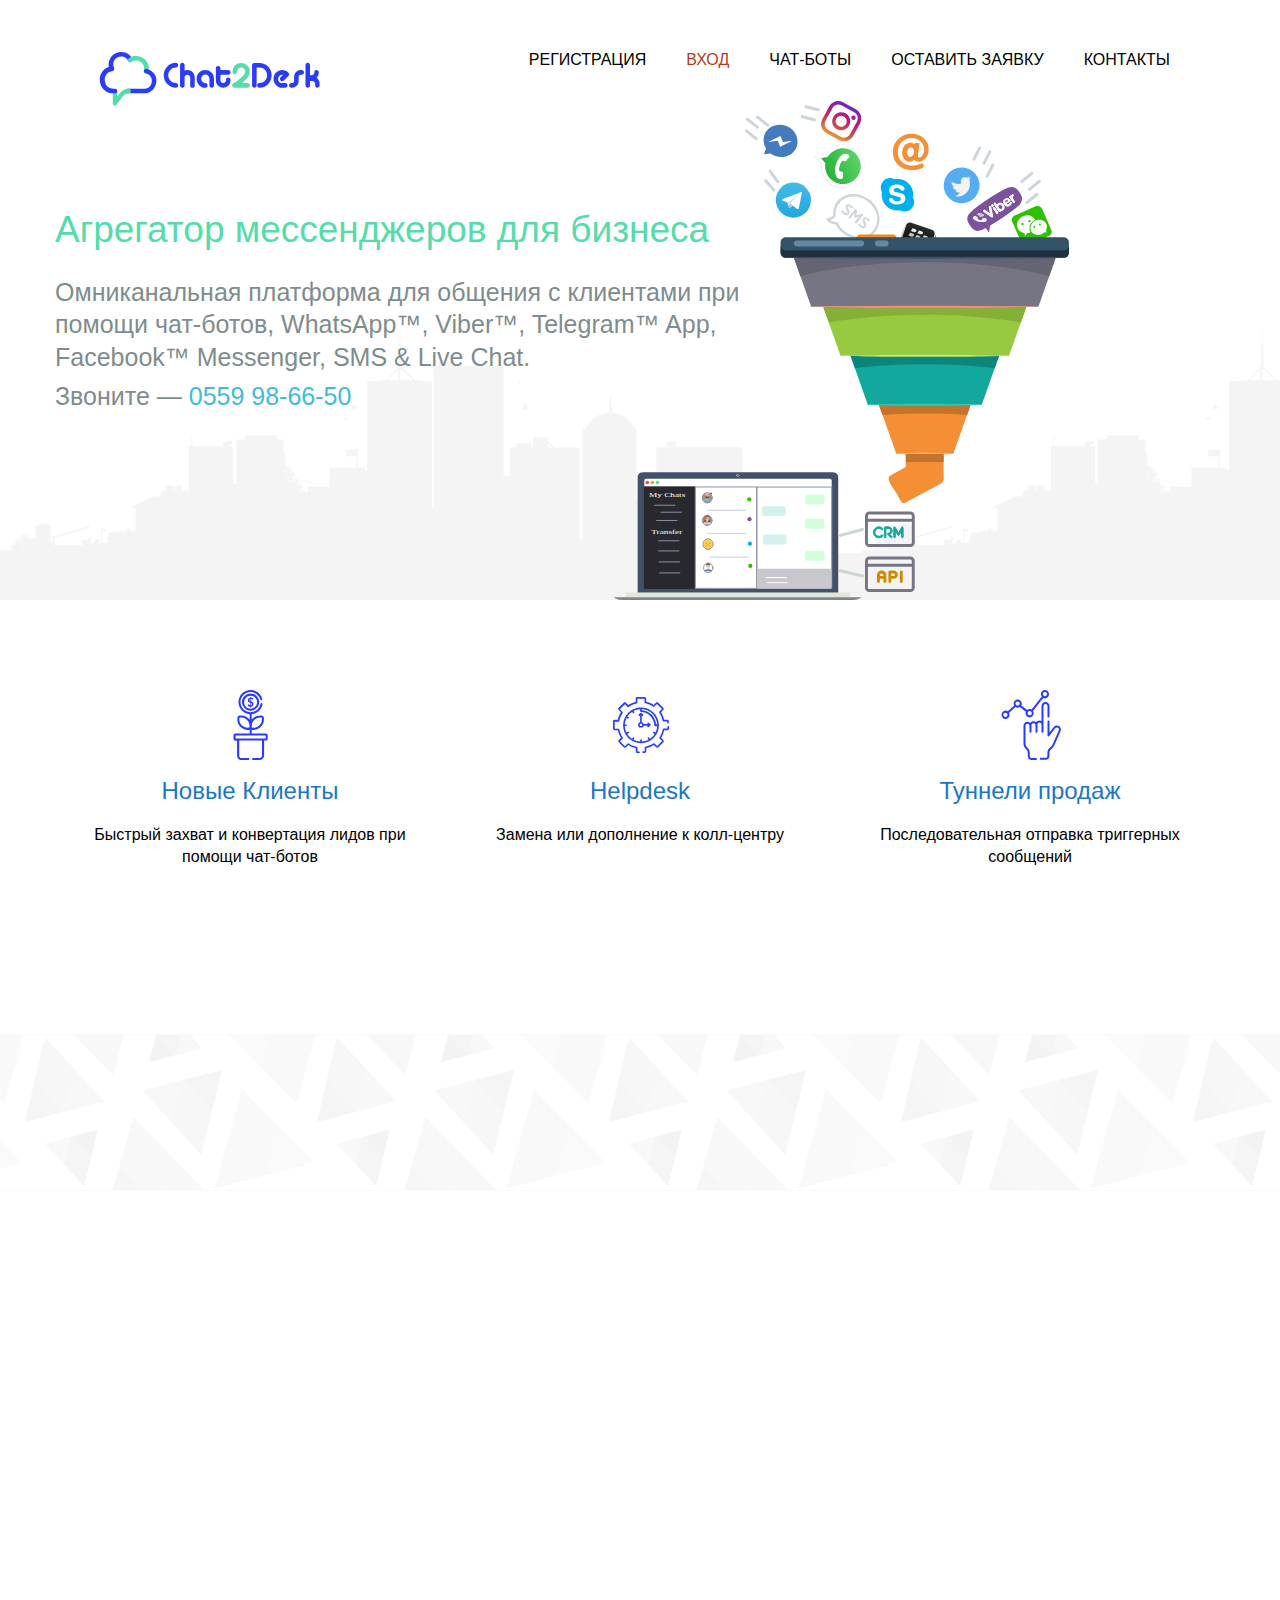
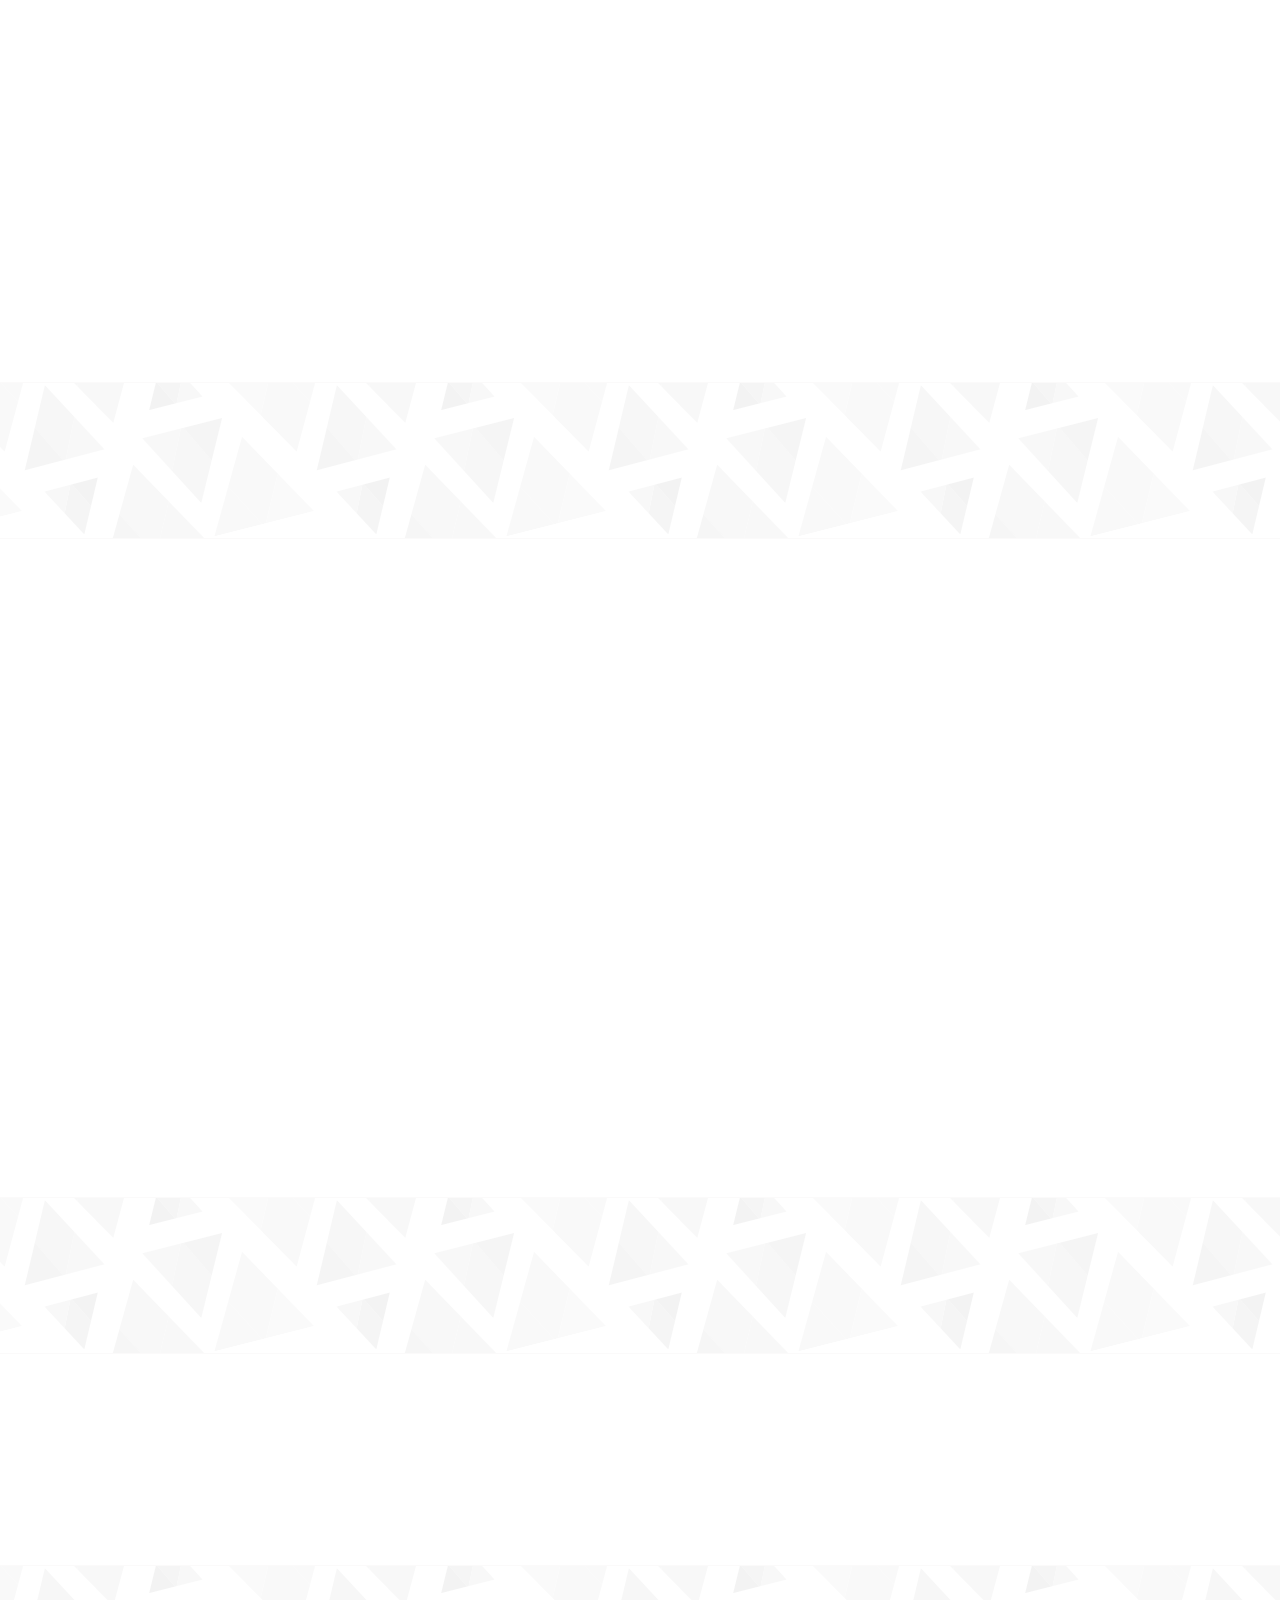
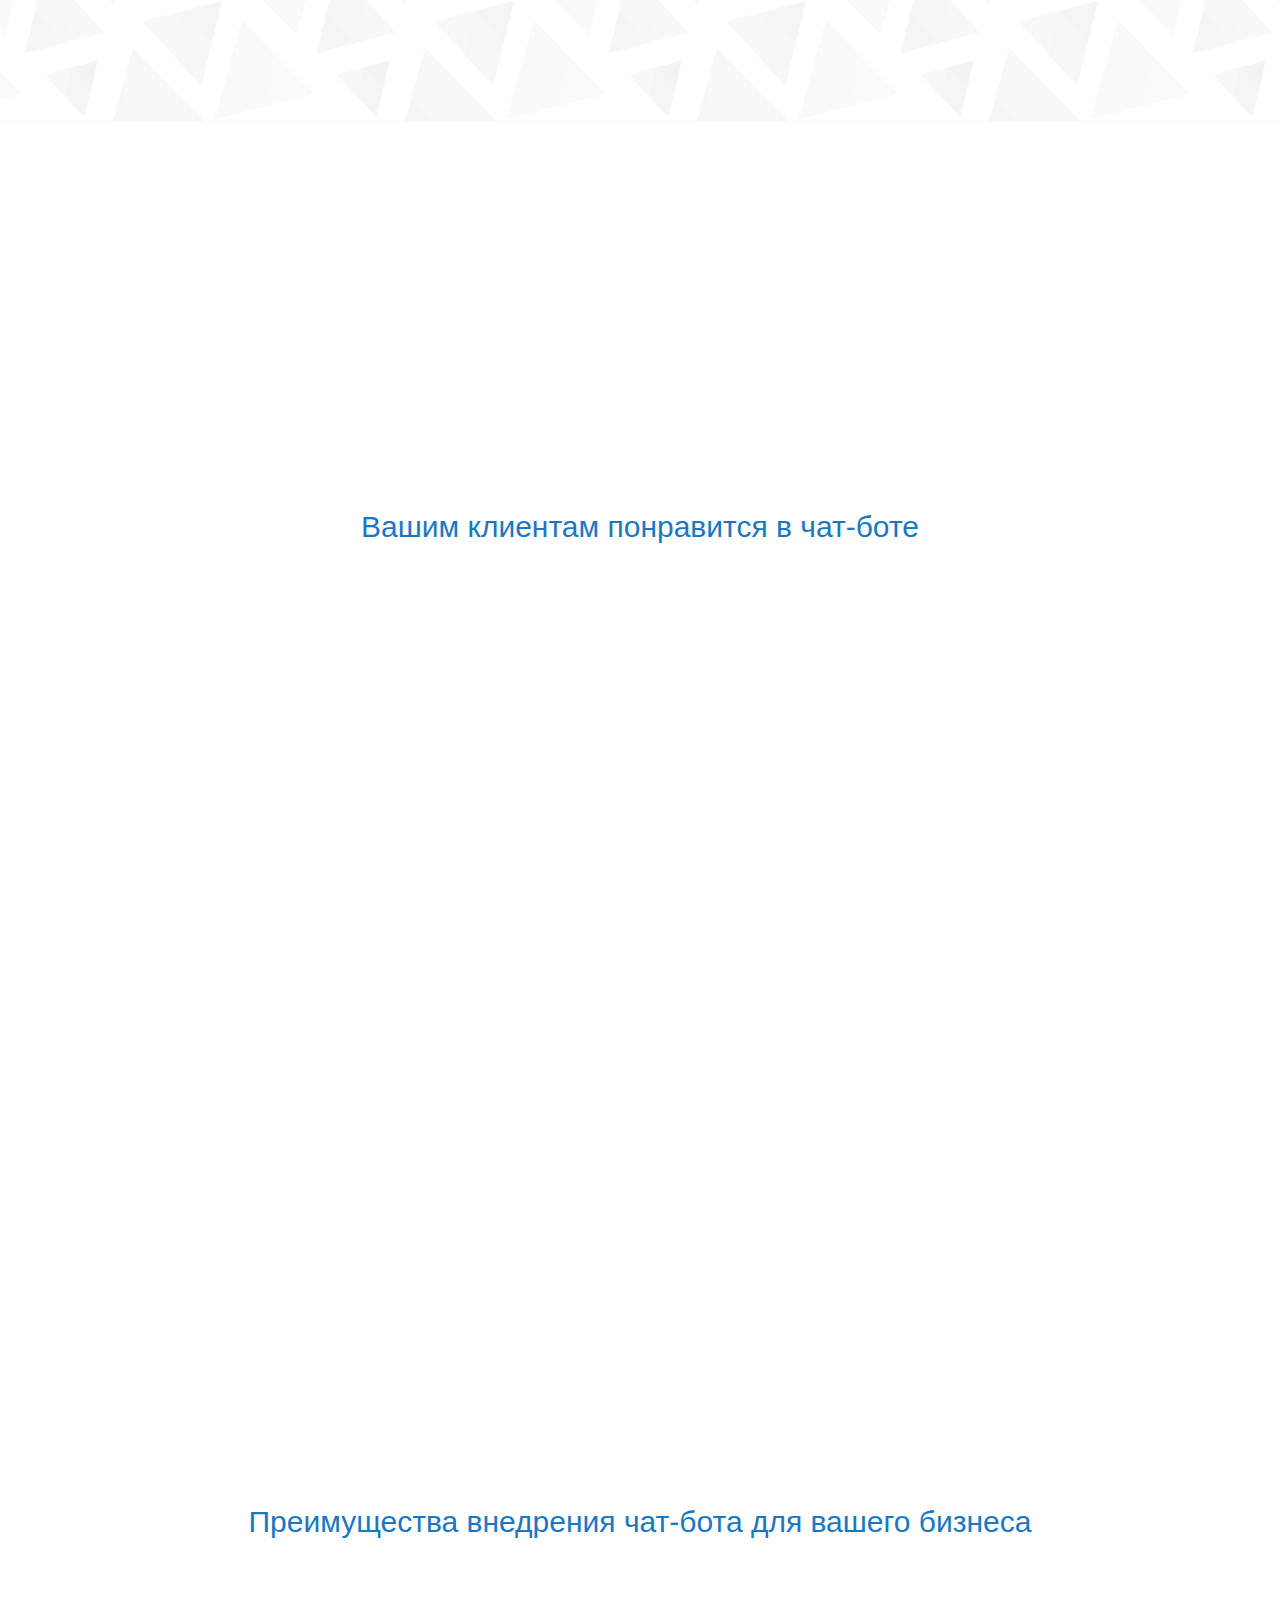
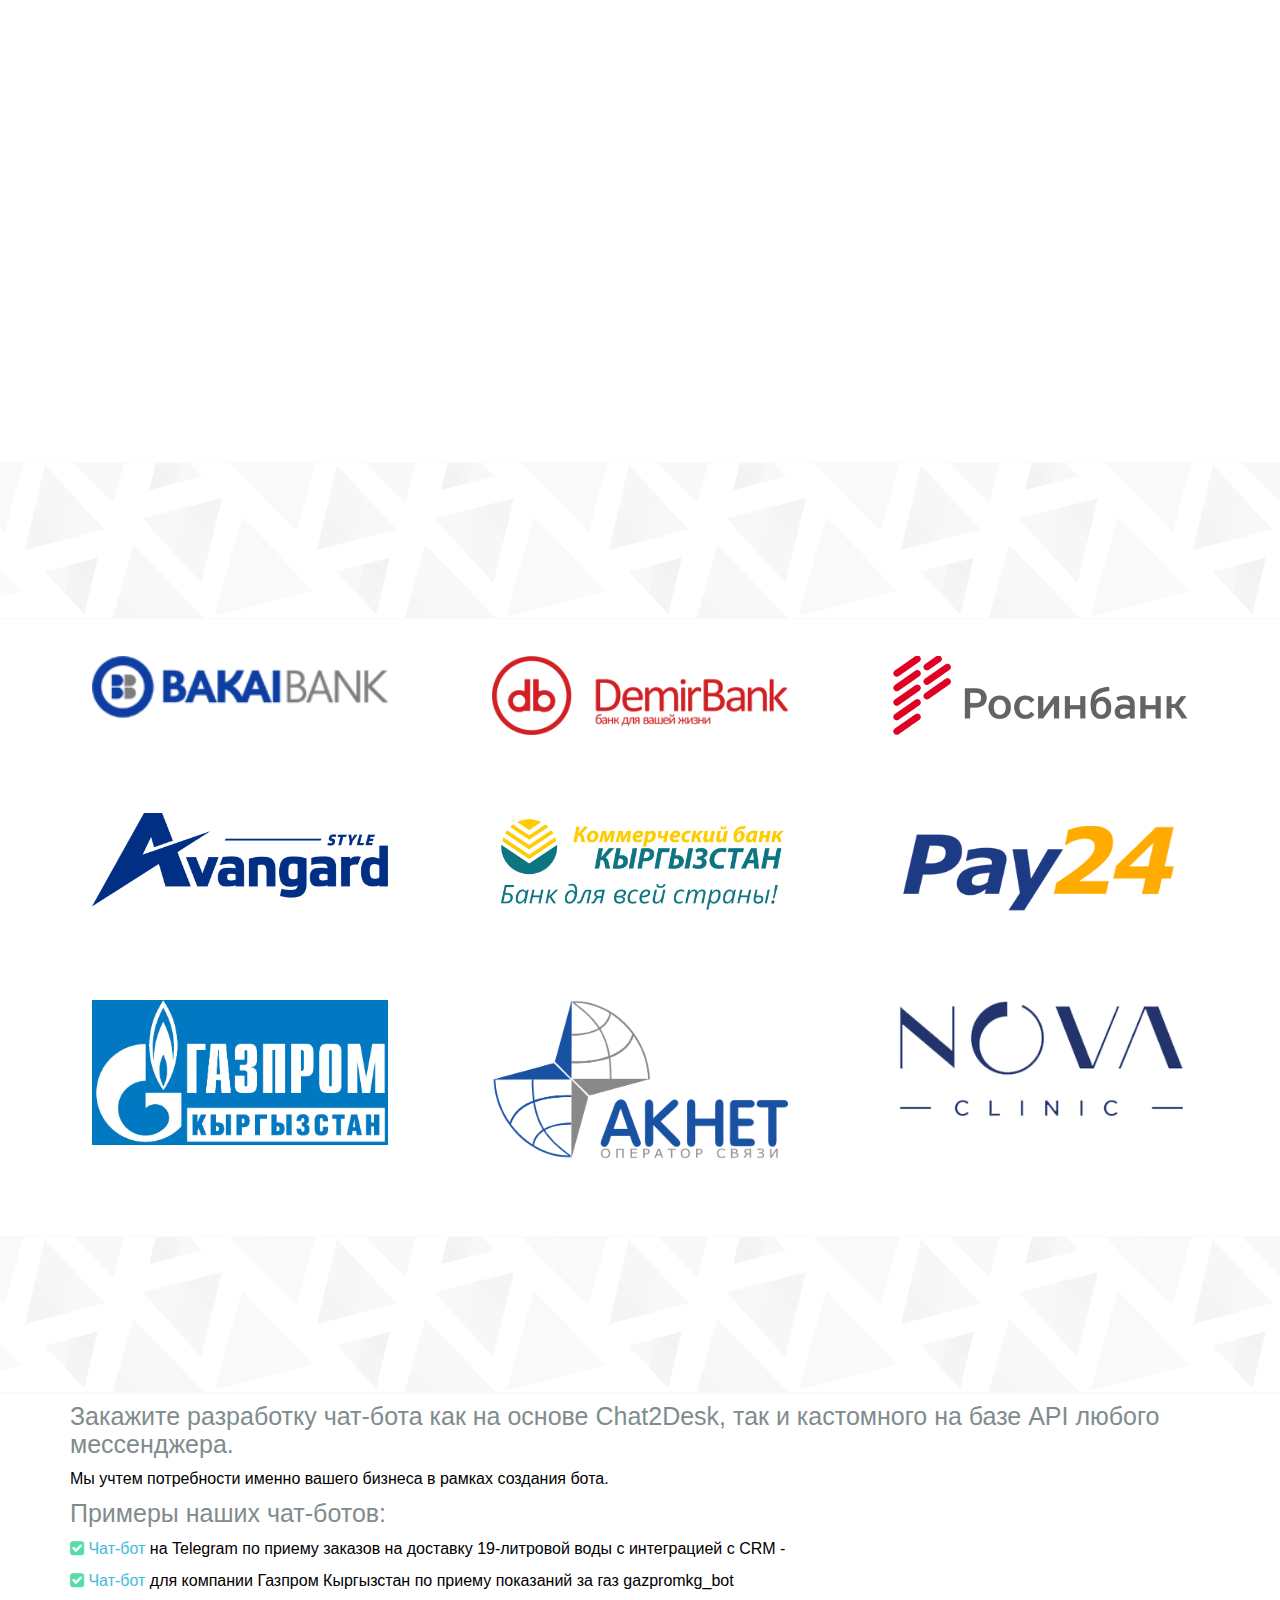
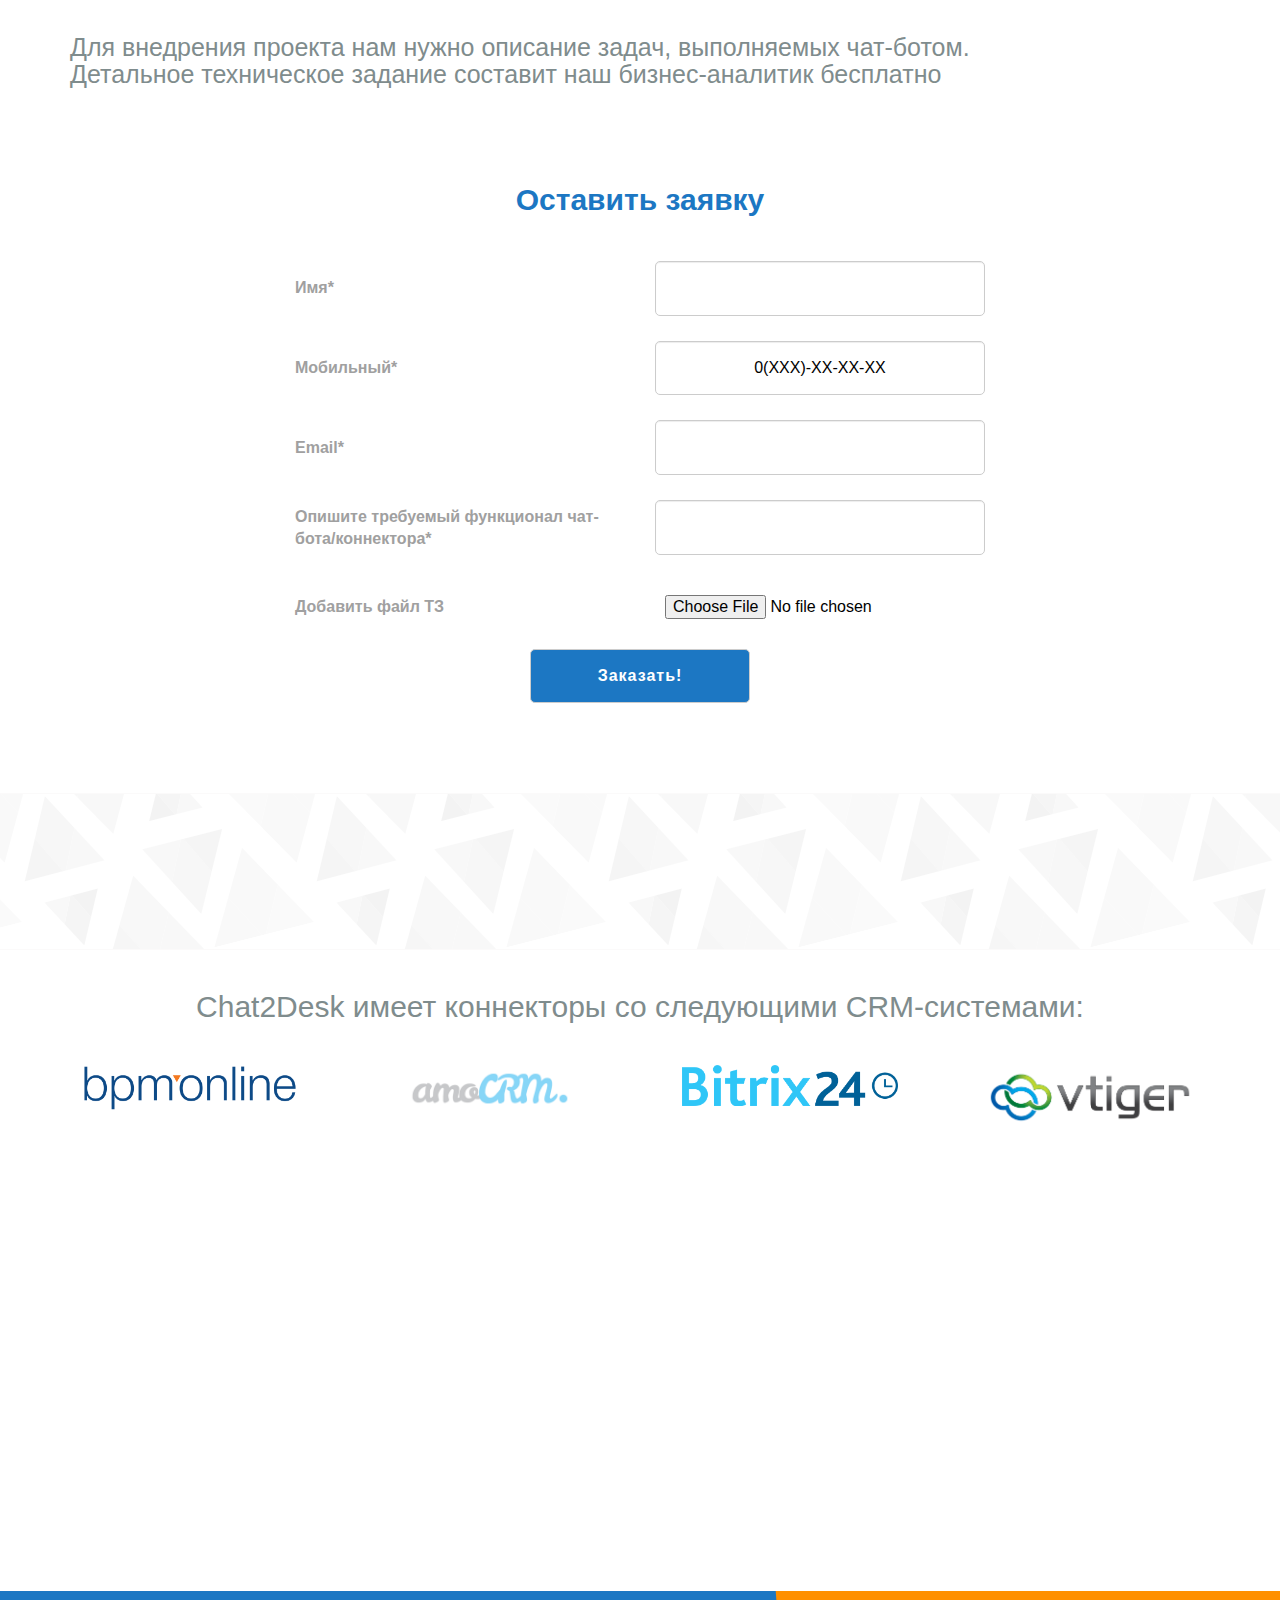
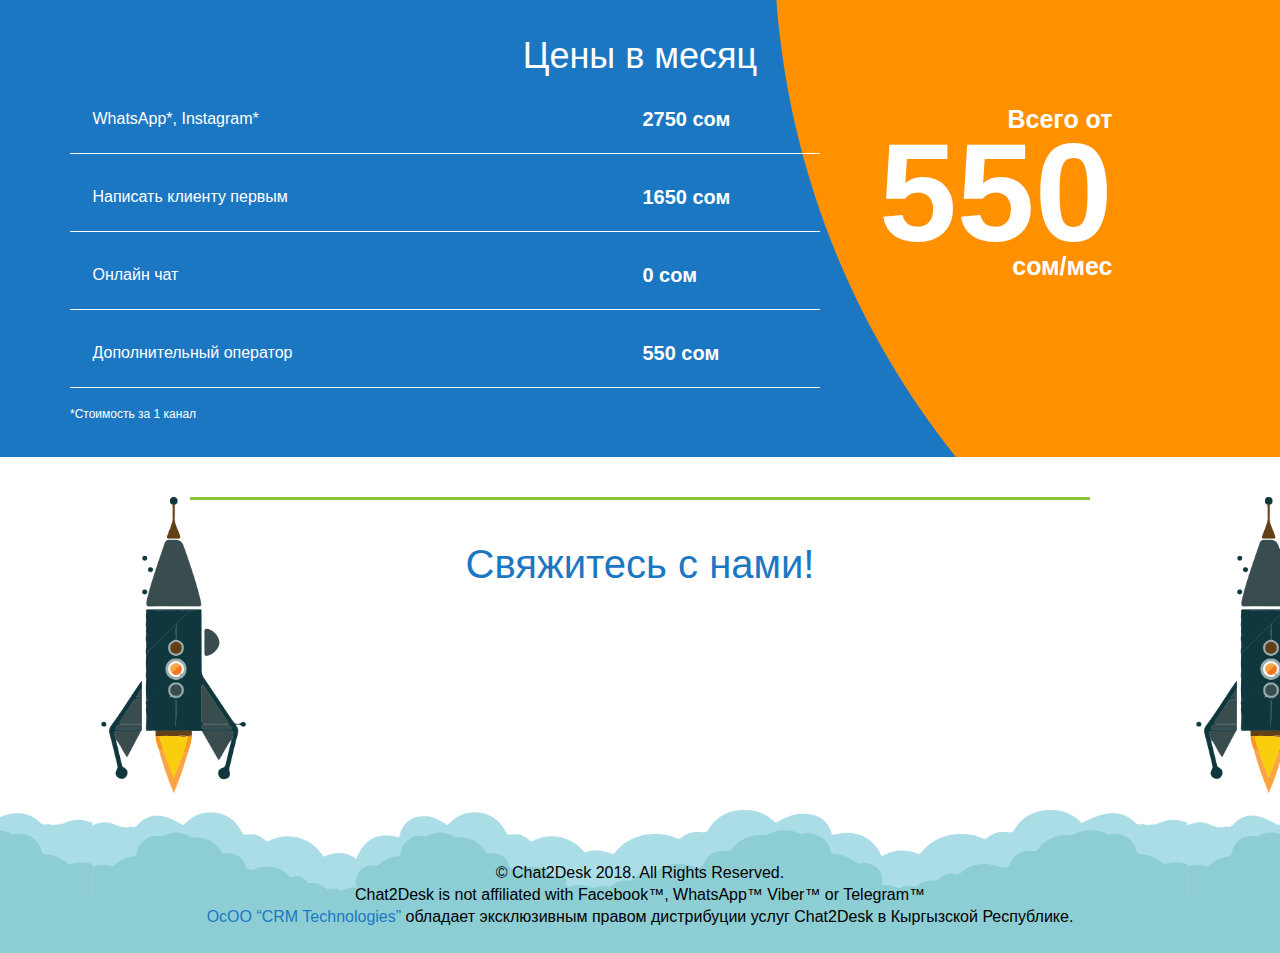
==== commit 3569a596: "add order button" ====
--- a/index.html
+++ b/index.html
@@ -150,9 +150,9 @@
 </section>
 
 
-<div class="row100 centered">
-    <a href="#footer" class="demobutton">Демо-вход </a>
-</div>
+<!--<div class="row100 centered">-->
+    <!--<a href="#footer" class="demobutton">Демо-вход </a>-->
+<!--</div>-->
 <br>
 <br>
 
@@ -687,7 +687,7 @@
                                            value="" required=""></td>
                             </tr>
                             <tr>
-                                <td><label>Опишите требуемый функционал чат-бота*</label></td>
+                                <td><label>Опишите требуемый функционал чат-бота/коннектора*</label></td>
                                 <td><input tabindex="1" type="text" name="description" data-label=""
                                            value="" required=""></td>
                             </tr>
@@ -805,6 +805,7 @@
                         в CRM. Как колл-трекинг, только для мессенджеров</p>
                     <h4 class="chat-bot-title">Не нашли своей CRM-системы? <br>Оставьте заявку на разработку коннектора
                         “Chat2Desk - ваша CRM”</h4>
+                    <button class="orderBtn"><a data-scroll href="#__vtigerWebForm">Оставить заявку</a></button>
                 </div>
             </div>
         </div>
@@ -812,14 +813,14 @@
 </section>
 <section>
     <div class="price-jumbotron">
-        <h2 class="price">Цены</h2>
+        <h2 class="price">Цены в месяц</h2>
         <div class="container">
             <div class="row">
                 <div class="col-lg-8 col-md-12 col-sm-3">
-                    <p>WhatsApp*, Instagram*<span><strong>2750 сом/мес</strong></span></p>
-                    <p>Написать клиенту первым<span><strong>1650 сом/мес</strong></span></p>
-                    <p>Онлайн чат<span><strong>0 сом/мес</strong></span></p>
-                    <p>Дополнительный оператор<span><strong>550 сом/мес</strong></span></p>
+                    <p>WhatsApp*, Instagram*<span><strong>2750 сом</strong></span></p>
+                    <p>Написать клиенту первым<span><strong>1650 сом</strong></span></p>
+                    <p>Онлайн чат<span><strong>0 сом</strong></span></p>
+                    <p>Дополнительный оператор<span><strong>550 сом</strong></span></p>
                 </div>
                 <div class="col-lg-3">
                     <h2><strong>Всего от<br><span>550 </span><br> сом/мес</strong></h2>
--- a/css/main.css
+++ b/css/main.css
@@ -441,6 +441,7 @@
     color: #1c77c3;
     font-size: 30px;
     text-align: center;
+    padding: 0 20px;
 }
 
 .crm-title {
@@ -469,6 +470,24 @@
 
 .orderChat tr td input {
     margin-top: 10px;
+}
+
+.orderBtn {
+    background-color: #1c77c3;
+    border: none;
+    border-radius: 5px;
+    padding: 15px 10px;
+    transition: 0.3s;
+    letter-spacing: 1px;
+    font-weight: bold;
+    width: auto;
+    min-width: 200px;
+    margin: 20px auto 20px 50%;
+    transform: translateX(-50%);
+}
+
+.orderBtn a {
+    color: #ffffff;
 }
 
 .eform{
@@ -521,7 +540,7 @@
     width: 29%;
     margin: 0 16px;
 }
-.eform .content input[type="submit"]{
+.eform .content input[type="submit"] {
     background-color: #1c77c3;
     color: #fff;
     transition: 0.3s;
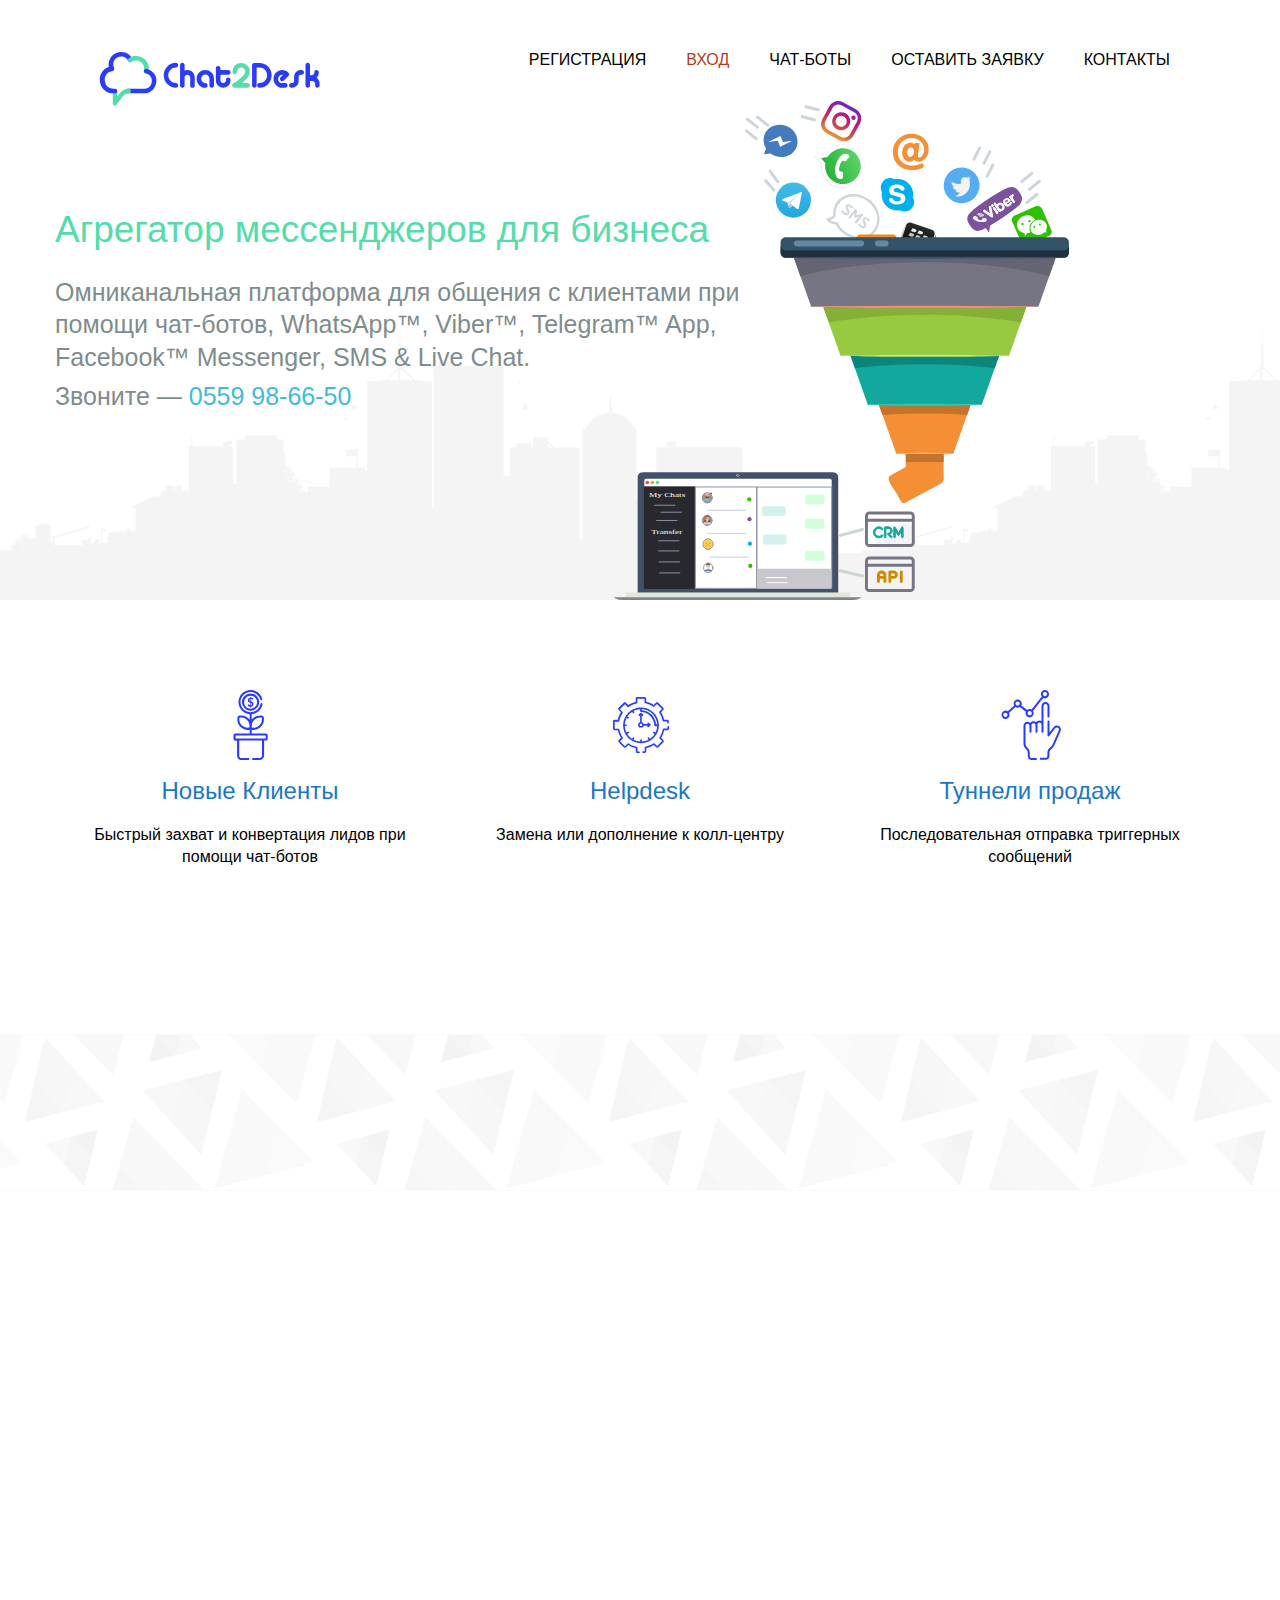
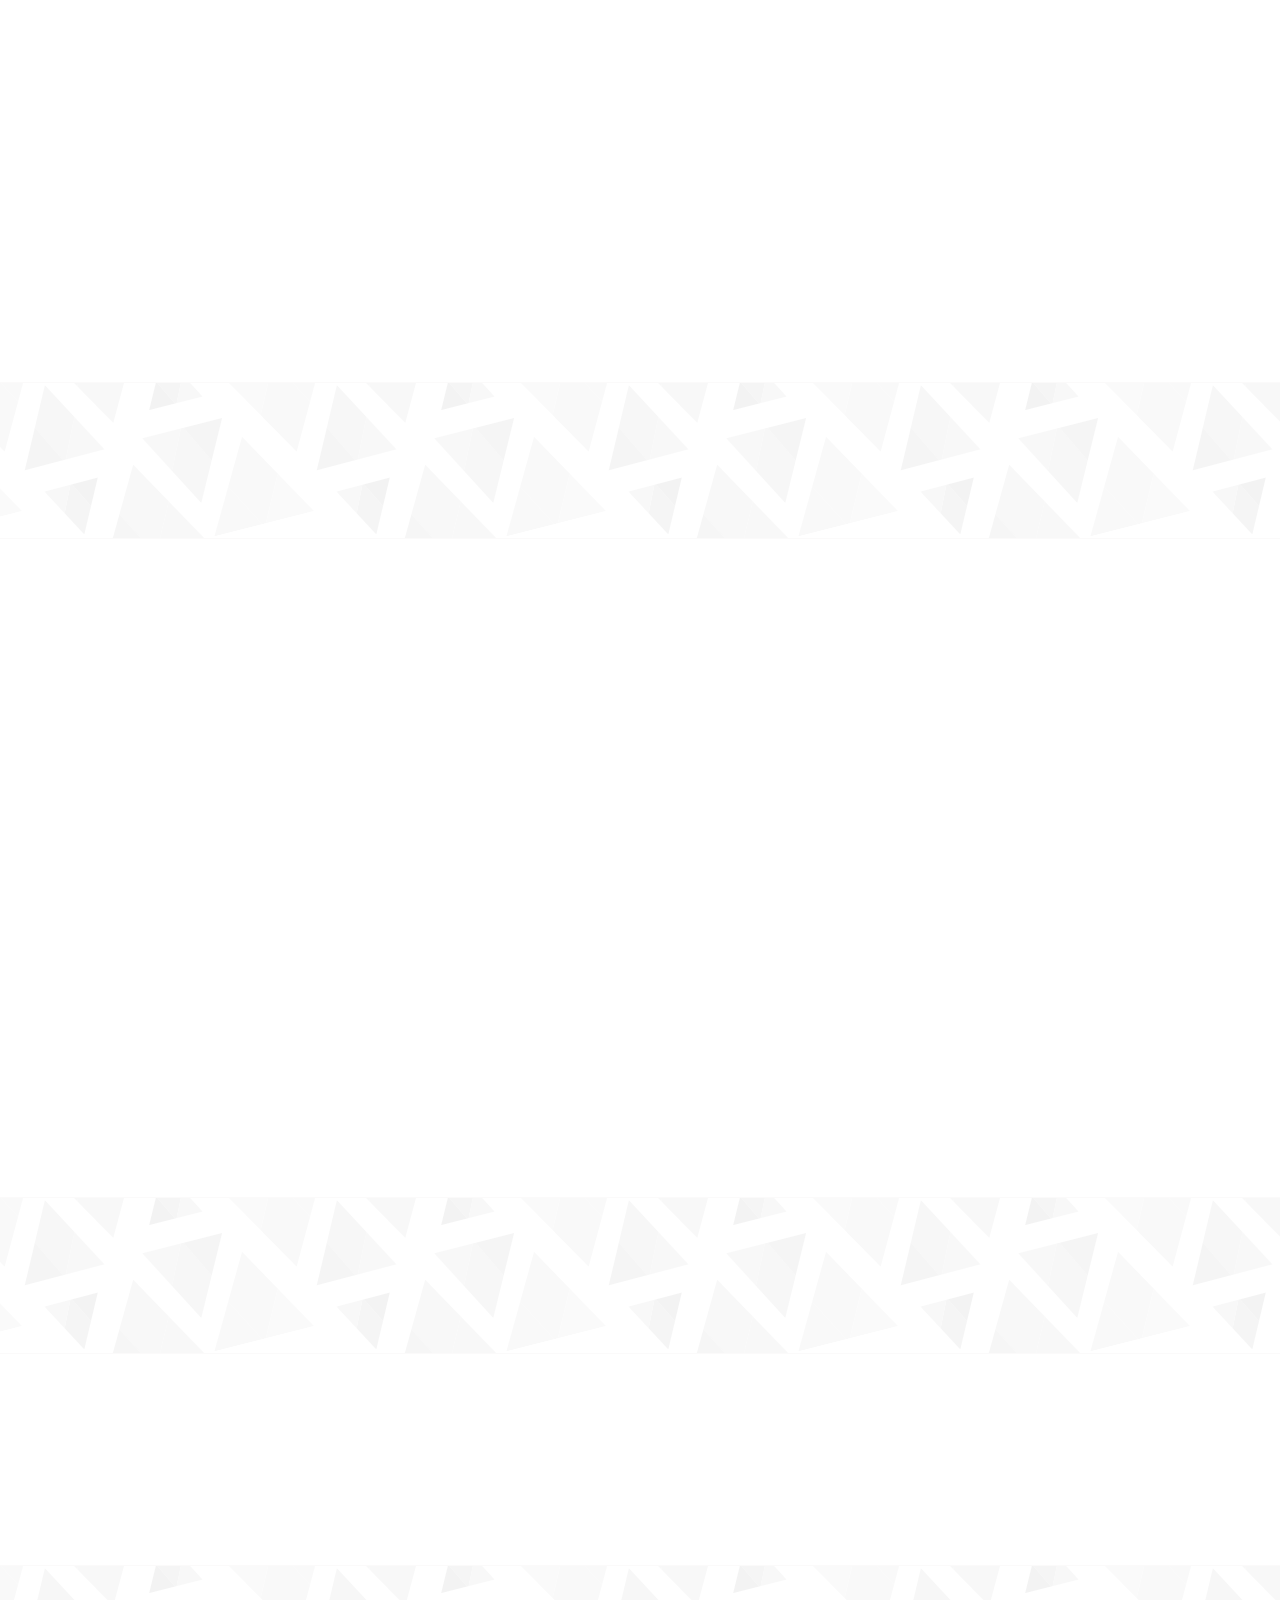
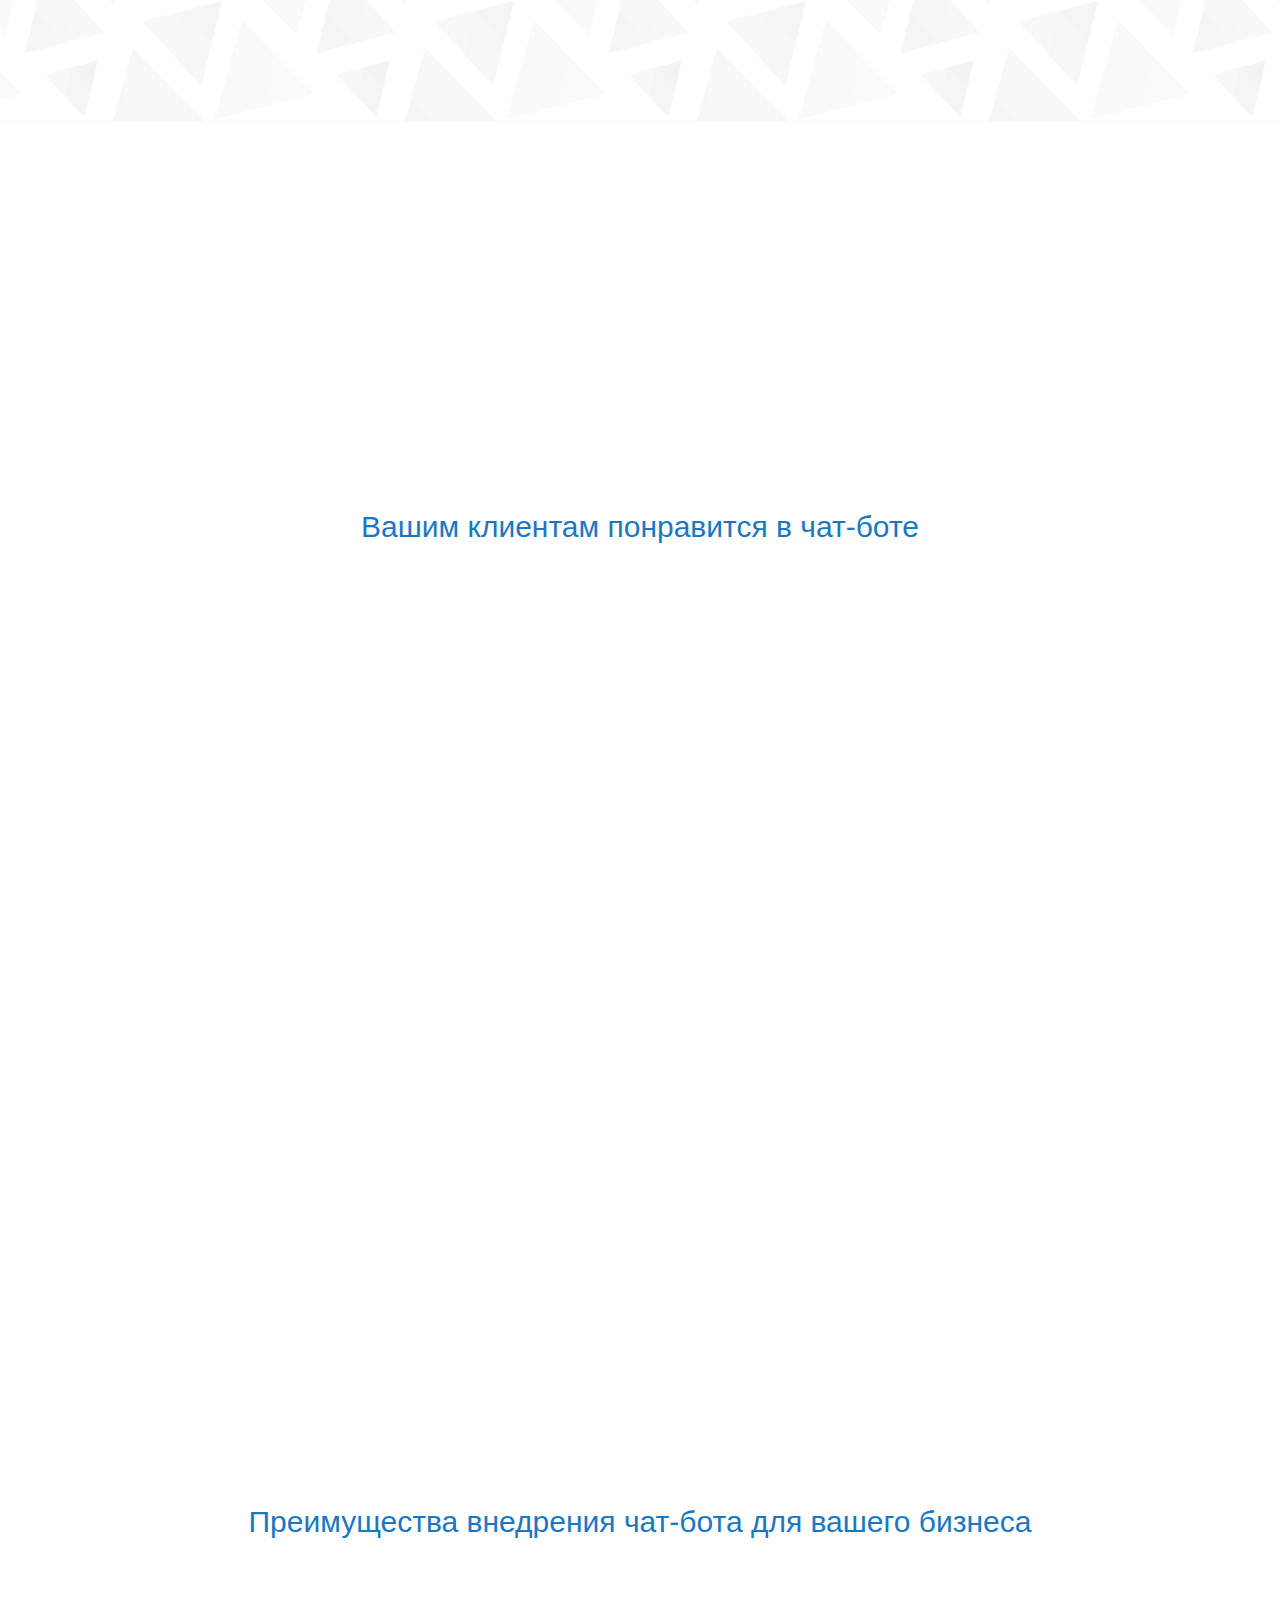
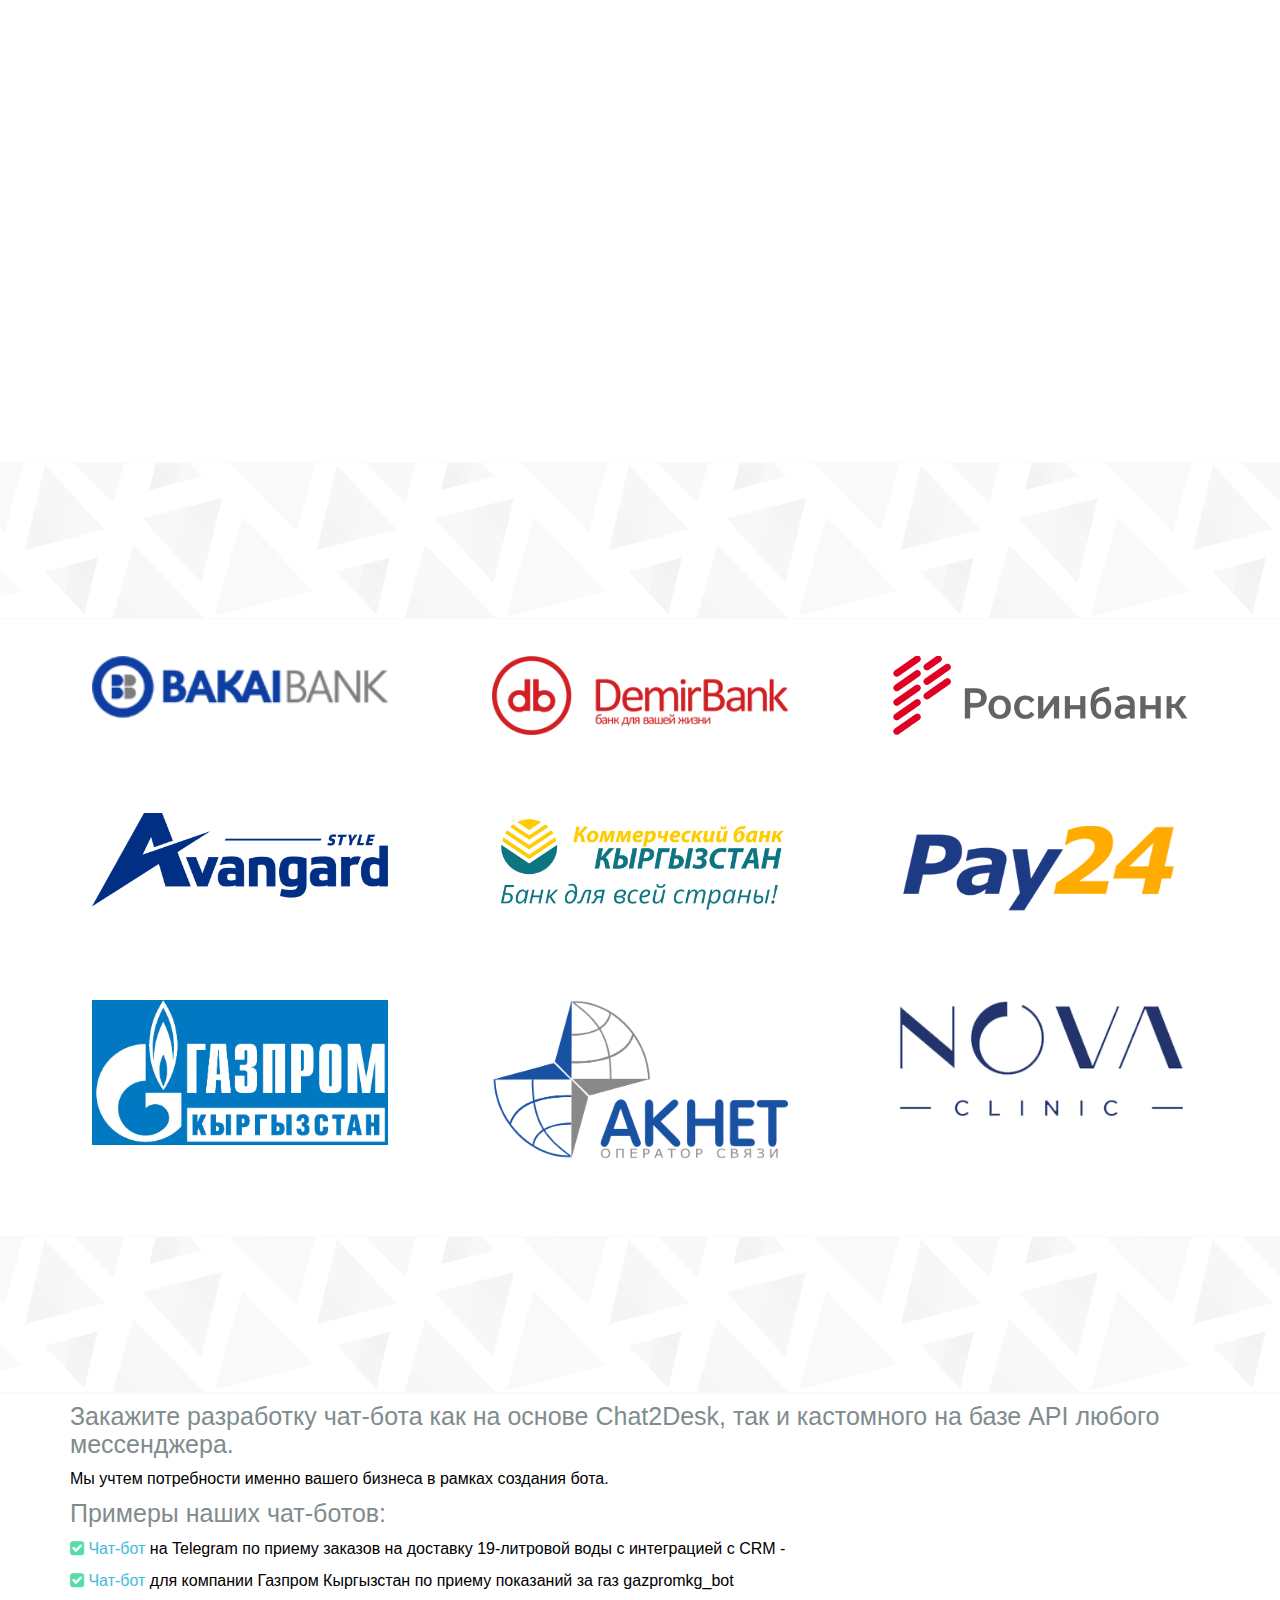
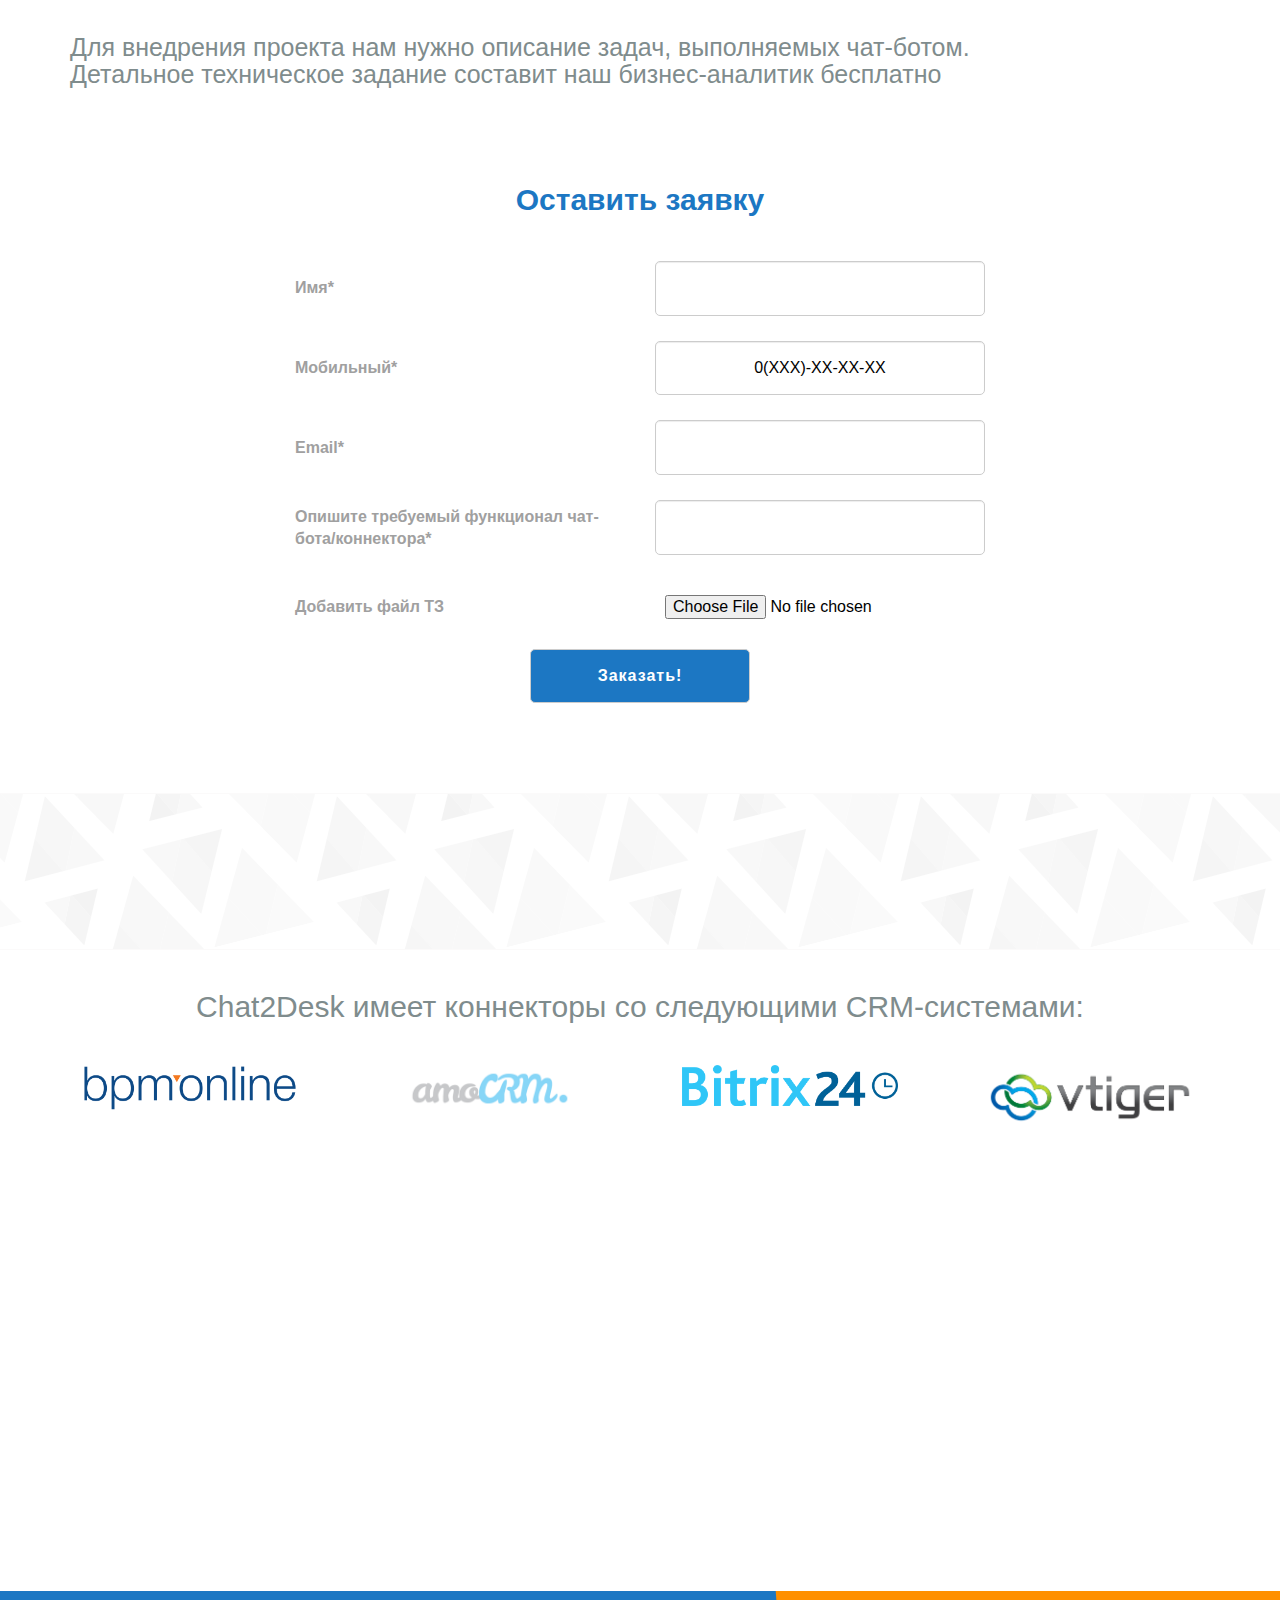
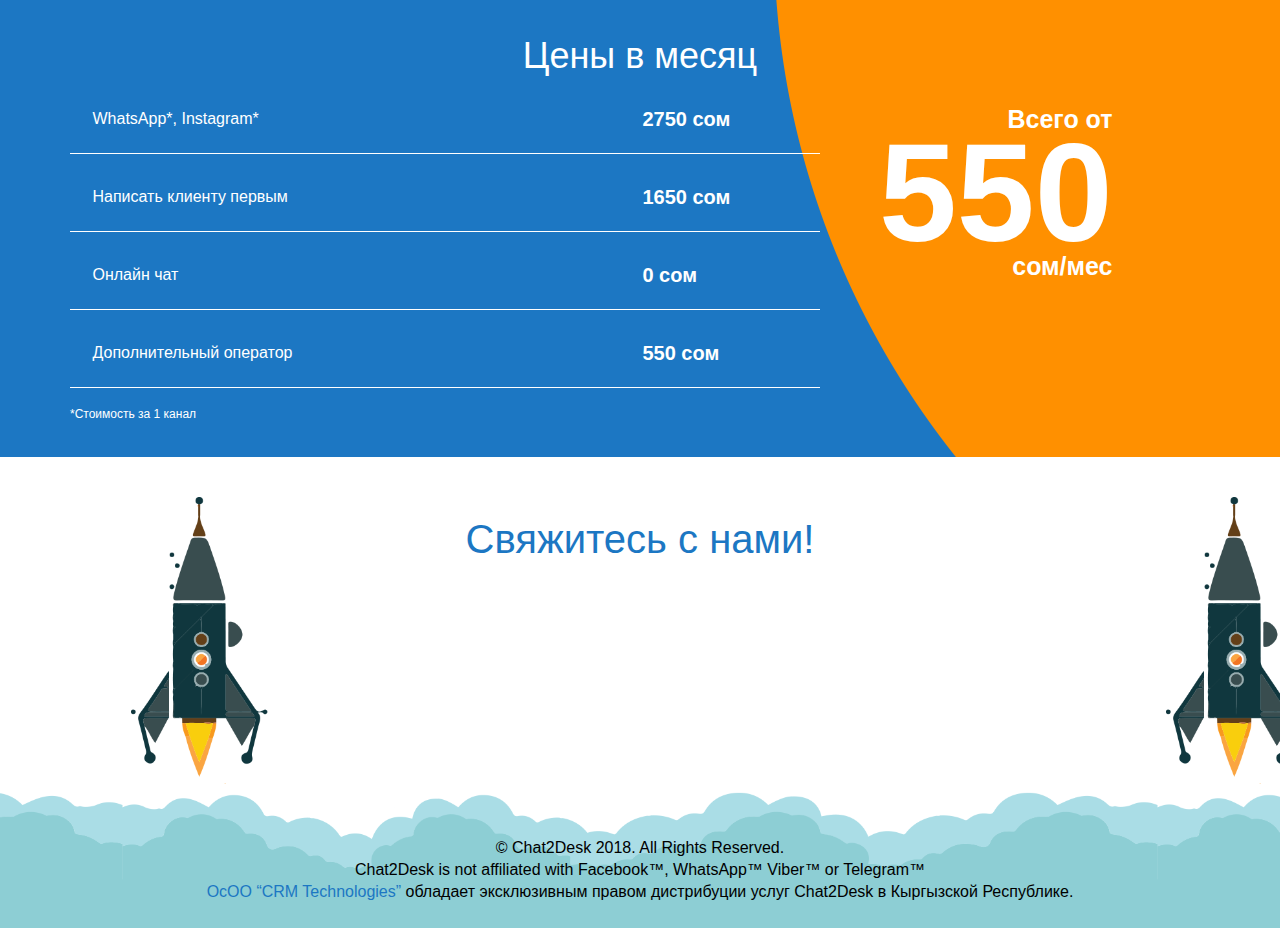
==== commit b8aefbef: "fix bugs" ====
--- a/index.html
+++ b/index.html
@@ -151,7 +151,7 @@
 
 
 <!--<div class="row100 centered">-->
-    <!--<a href="#footer" class="demobutton">Демо-вход </a>-->
+<!--<a href="#footer" class="demobutton">Демо-вход </a>-->
 <!--</div>-->
 <br>
 <br>
@@ -359,45 +359,39 @@
                 </div>
                 <div class="row">
                     <h4 class="chat-bot-title">Вашим клиентам понравится в чат-боте</h4>
-                    <div class="col-sm-6 wow fadeIn chat-bot-box" data-wow-duration="1000ms"
-                         data-wow-delay="300ms">
+                    <div class="col-sm-6 wow fadeIn chat-bot-box animated" data-wow-duration="1000ms" data-wow-delay="300ms" style="visibility: visible; animation-duration: 1000ms; animation-delay: 300ms; animation-name: fadeIn;">
                         <div class="icon-chat-bot">
                             <i class="fa fa-clock-o fa-2x" aria-hidden="true"></i>
                         </div>
                         <p>Мгновенные ответы и работа без выходных, может вести чаты одновременно с большим количеством
                             клиентов</p>
                     </div>
-                    <div class="col-sm-6 wow fadeIn chat-bot-box" data-wow-duration="1000ms"
-                         data-wow-delay="300ms">
+                    <div class="col-sm-6 wow fadeIn chat-bot-box animated" data-wow-duration="1000ms" data-wow-delay="300ms" style="visibility: visible; animation-duration: 1000ms; animation-delay: 300ms; animation-name: fadeIn;">
                         <div class="icon-chat-bot">
                             <i class="fa fa-list fa-2x" aria-hidden="true"></i>
                         </div>
                         <p>Поддерживает все виды информации - текст, кнопки, изображения, анкетные формы, голосовые
                             сообщения, файлы</p>
                     </div>
-                    <div class="col-sm-6 wow fadeIn chat-bot-box" data-wow-duration="1000ms"
-                         data-wow-delay="300ms">
+                    <div class="col-sm-6 wow fadeIn chat-bot-box animated" data-wow-duration="1000ms" data-wow-delay="300ms" style="visibility: visible; animation-duration: 1000ms; animation-delay: 300ms; animation-name: fadeIn;">
                         <div class="icon-chat-bot">
                             <i class="fa fa-check-square fa-2x"></i>
                         </div>
                         <p>Новизна клиентского опыта общения с чат-ботом</p>
                     </div>
-                    <div class="col-sm-6 wow fadeIn chat-bot-box" data-wow-duration="1000ms"
-                         data-wow-delay="300ms">
+                    <div class="col-sm-6 wow fadeIn chat-bot-box animated" data-wow-duration="1000ms" data-wow-delay="300ms" style="visibility: visible; animation-duration: 1000ms; animation-delay: 300ms; animation-name: fadeIn;">
                         <div class="icon-chat-bot">
                             <i class="fa fa-address-card fa-2x" aria-hidden="true"></i>
                         </div>
                         <p>Чат-бот способен сохранять данные о клиенте и использовать их в последующих обращениях</p>
                     </div>
-                    <div class="col-sm-6 wow fadeIn chat-bot-box" data-wow-duration="1000ms"
-                         data-wow-delay="300ms">
+                    <div class="col-sm-6 wow fadeIn chat-bot-box animated" data-wow-duration="1000ms" data-wow-delay="300ms" style="visibility: visible; animation-duration: 1000ms; animation-delay: 300ms; animation-name: fadeIn;">
                         <div class="icon-chat-bot">
                             <i class="fa fa-globe fa-2x" aria-hidden="true"></i>
                         </div>
                         <p>Многоязычность — в зависимости от начальных фраз перейдет на язык клиента</p>
                     </div>
-                    <div class="col-sm-6 wow fadeIn chat-bot-box" data-wow-duration="1000ms"
-                         data-wow-delay="300ms">
+                    <div class="col-sm-6 wow fadeIn chat-bot-box animated" data-wow-duration="1000ms" data-wow-delay="300ms" style="visibility: visible; animation-duration: 1000ms; animation-delay: 300ms; animation-name: fadeIn;">
                         <div class="icon-chat-bot">
                             <i class="fa fa-sitemap fa-2x" aria-hidden="true"></i>
                         </div>
@@ -405,8 +399,7 @@
                             диалога может перейти на консультацию по другому вопросу или продукту и получить ответ без
                             дополнительных уточнений</p>
                     </div>
-                    <div class="col-sm-6 wow fadeIn chat-bot-box" data-wow-duration="1000ms"
-                         data-wow-delay="300ms">
+                    <div class="col-sm-6 wow fadeIn chat-bot-box animated" data-wow-duration="1000ms" data-wow-delay="300ms" style="visibility: visible; animation-duration: 1000ms; animation-delay: 300ms; animation-name: fadeIn;">
                         <div class="icon-chat-bot">
                             <i class="fa fa-television fa-2x" aria-hidden="true"></i>
                         </div>
@@ -414,54 +407,47 @@
                             отправить web-запрос, получить информацию (например, о состоянии счета или заказа) и
                             предоставить ее клиенту</p>
                     </div>
-                    <div class="col-sm-6 wow fadeIn chat-bot-box" data-wow-duration="1000ms"
-                         data-wow-delay="300ms">
+                    <div class="col-sm-6 wow fadeIn chat-bot-box animated" data-wow-duration="1000ms" data-wow-delay="300ms" style="visibility: visible; animation-duration: 1000ms; animation-delay: 300ms; animation-name: fadeIn;">
                         <div class="icon-chat-bot">
                             <i class="fa fa-check-square fa-2x"></i>
                         </div>
                         <p>Нет нужды устанавливать новое приложение или загружать страницу сайта — общение происходит в
                             привычном интерфейсе мессенджера или социальной сети</p>
                     </div>
-                    <div class="col-sm-6 wow fadeIn chat-bot-box" data-wow-duration="1000ms"
-                         data-wow-delay="300ms">
-                        <div class="icon-chat-bot">
-                            <i class="fa fa-mobile fa-2x" aria-hidden="true"></i>
+                    <div class="col-sm-6 wow fadeIn chat-bot-box animated" data-wow-duration="1000ms" data-wow-delay="300ms" style="visibility: visible; animation-duration: 1000ms; animation-delay: 300ms; animation-name: fadeIn;">
+                        <div class="icon-chat-bot">
+                            <i class="fa fa-mobile fa-3x" aria-hidden="true"></i>
                         </div>
                         <p>История всех диалогов сохраняется у клиента в мессенджере или социальной сети</p>
                     </div>
-                    <div class="col-sm-6 wow fadeIn chat-bot-box" data-wow-duration="1000ms"
-                         data-wow-delay="300ms">
+                    <div class="col-sm-6 wow fadeIn chat-bot-box animated" data-wow-duration="1000ms" data-wow-delay="300ms" style="visibility: visible; animation-duration: 1000ms; animation-delay: 300ms; animation-name: fadeIn;">
                         <div class="icon-chat-bot">
                             <i class="fa fa-hourglass fa-2x" aria-hidden="true"></i>
                         </div>
                         <p>Чат-бот не требует моментального ответа от клиента — всегда есть время подумать или сделать
                             паузу</p>
                     </div>
-                    <div class="col-sm-6 wow fadeIn chat-bot-box" data-wow-duration="1000ms"
-                         data-wow-delay="300ms">
+                    <div class="col-sm-6 wow fadeIn chat-bot-box animated" data-wow-duration="1000ms" data-wow-delay="300ms" style="visibility: visible; animation-duration: 1000ms; animation-delay: 300ms; animation-name: fadeIn;">
                         <div class="icon-chat-bot">
                             <i class="fa fa-thumbs-o-up fa-2x" aria-hidden="true"></i>
                         </div>
                         <p>В отличие от телефонного звонка сессия с чат-ботом не прерывается в условиях нестабильной
                             связи</p>
                     </div>
-                    <div class="col-sm-6 wow fadeIn chat-bot-box" data-wow-duration="1000ms"
-                         data-wow-delay="300ms">
+                    <div class="col-sm-6 wow fadeIn chat-bot-box animated" data-wow-duration="1000ms" data-wow-delay="300ms" style="visibility: visible; animation-duration: 1000ms; animation-delay: 300ms; animation-name: fadeIn;">
                         <div class="icon-chat-bot">
                             <i class="fa fa-search fa-2x" aria-hidden="true"></i>
                         </div>
                         <p>Поисковая доступность — ссылка на чат-бот может быть размещена на сайте компании или в соц.
                             сети и начало общения происходит в один клик</p>
                     </div>
-                    <div class="col-sm-6 wow fadeIn chat-bot-box" data-wow-duration="1000ms"
-                         data-wow-delay="300ms">
+                    <div class="col-sm-6 wow fadeIn chat-bot-box animated" data-wow-duration="1000ms" data-wow-delay="300ms" style="visibility: visible; animation-duration: 1000ms; animation-delay: 300ms; animation-name: fadeIn;">
                         <div class="icon-chat-bot">
                             <i class="fa fa-exchange fa-2x" aria-hidden="true"></i>
                         </div>
                         <p>По желанию клиента чат-бот может перевести диалог на оператора необходимой skill-группы</p>
                     </div>
-                    <div class="col-sm-6 wow fadeIn chat-bot-box" data-wow-duration="1000ms"
-                         data-wow-delay="300ms">
+                    <div class="col-sm-6 wow fadeIn chat-bot-box animated" data-wow-duration="1000ms" data-wow-delay="300ms" style="visibility: visible; animation-duration: 1000ms; animation-delay: 300ms; animation-name: fadeIn;">
                         <div class="icon-chat-bot">
                             <i class="fa fa-comments-o fa-2x" aria-hidden="true"></i>
                         </div>
@@ -476,49 +462,64 @@
                         <div class="icon-chat-bot">
                             <i class="fa fa-pie-chart fa-2x" aria-hidden="true"></i>
                         </div>
-                        <p> Экономия на персонале. Чат-бот может принять на себя консультации по типовым и рутинным
-                            вопросам, позволив операторам сосредоточиться на более сложных обращениях</p>
+                        <div>
+                            <p> Экономия на персонале. Чат-бот может принять на себя консультации по типовым и рутинным
+                                вопросам, позволив операторам сосредоточиться на более сложных обращениях</p>
+                        </div>
                     </div>
                     <div class="col-sm-6 wow fadeIn chat-bot-box" data-wow-duration="1000ms"
                          data-wow-delay="300ms">
                         <div class="icon-chat-bot">
                             <i class="fa fa-line-chart fa-2x" aria-hidden="true"></i>
                         </div>
-                        <p>В связи с моментальным сервисом повышается удовлетворенность клиентов — нет очередей, меньше
-                            времени тратится на поиск информации, нет переводов на других операторов</p>
+                        <div>
+                            <p>В связи с моментальным сервисом повышается удовлетворенность клиентов — нет очередей,
+                                меньше
+                                времени тратится на поиск информации, нет переводов на других операторов</p>
+                        </div>
                     </div>
                     <div class="col-sm-6 wow fadeIn chat-bot-box" data-wow-duration="1000ms"
                          data-wow-delay="300ms">
                         <div class="icon-chat-bot">
                             <i class="fa fa-globe fa-2x" aria-hidden="true"></i>
                         </div>
-                        <p>Масштабируемость знаний — информация о продуктах и услугах бизнеса не является статичным
-                            контентом, легче внести изменения в одном чат-боте, чем дообучить группу операторов</p>
+                        <div>
+                            <p>Масштабируемость знаний — информация о продуктах и услугах бизнеса не является статичным
+                                контентом, легче внести изменения в одном чат-боте, чем дообучить группу операторов</p>
+                        </div>
                     </div>
                     <div class="col-sm-6 wow fadeIn chat-bot-box" data-wow-duration="1000ms"
                          data-wow-delay="300ms">
                         <div class="icon-chat-bot">
                             <i class="fa fa-usd fa-2x" aria-hidden="true"></i>
                         </div>
-                        <p>Низкая себестоимость — внедрение чат-бота не требует закупки сетевого и операторского
-                            оборудования и затрат на телекоммуникации, а также платформа чат-бота может быть развернута
-                            на облачном решении на сайте Chat2desk.kg </p>
+                        <div>
+                            <p>Низкая себестоимость — внедрение чат-бота не требует закупки сетевого и операторского
+                                оборудования и затрат на телекоммуникации, а также платформа чат-бота может быть
+                                развернута
+                                на облачном решении на сайте Chat2desk.kg </p>
+                        </div>
                     </div>
                     <div class="col-sm-6 wow fadeIn chat-bot-box" data-wow-duration="1000ms"
                          data-wow-delay="300ms">
                         <div class="icon-chat-bot">
                             <i class="fa fa-address-book-o fa-2x" aria-hidden="true"></i>
                         </div>
-                        <p>Возможность внутреннего использования — операторы и менеджеры могут обращаться к чат-боту как
-                            к быстро доступной и актуальной базе знаний</p>
+                        <div>
+                            <p>Возможность внутреннего использования — операторы и менеджеры могут обращаться к чат-боту
+                                как
+                                к быстро доступной и актуальной базе знаний</p>
+                        </div>
                     </div>
                     <div class="col-sm-6 wow fadeIn chat-bot-box" data-wow-duration="1000ms"
                          data-wow-delay="300ms">
                         <div class="icon-chat-bot">
                             <i class="fa fa-envelope-o fa-2x" aria-hidden="true"></i>
                         </div>
-                        <p>Сообщения, отправленные чат-ботом, имеют высшие показатели степени прочтения и удержания
-                            клиента по сравнению с e-mail</p>
+                        <div>
+                            <p>Сообщения, отправленные чат-ботом, имеют высшие показатели степени прочтения и удержания
+                                клиента по сравнению с e-mail</p>
+                        </div>
                     </div>
                 </div>
             </div>
@@ -693,10 +694,12 @@
                             </tr>
                             <tr>
                                 <td>
-                                    <select name="leadsource" data-label="leadsource" required="" hidden="" style="display: none;">
+                                    <select name="leadsource" data-label="leadsource" required="" hidden=""
+                                            style="display: none;">
                                         <option value="">Выберите значение</option>
                                         <option value="Холодная база">Холодная база</option>
-                                        <option value="Успешный опыт сотрудничества">Успешный опыт сотрудничества</option>
+                                        <option value="Успешный опыт сотрудничества">Успешный опыт сотрудничества
+                                        </option>
                                         <option value="Рекомендация клиента">Рекомендация клиента</option>
                                         <option value="Личный контакт сотрудника">Личный контакт сотрудника</option>
                                         <option value="Рекомендация поставщика \ партнера">Рекомендация поставщика \
@@ -710,7 +713,8 @@
                                         <option value="Other">Другое</option>
                                         <option value="Членство в ТПП">Членство в ТПП</option>
                                         <option value="Членство в ЖИА">Членство в ЖИА</option>
-                                        <option value="Через поиск - chat2desk.kg" selected="">Через поиск - chat2desk.kg
+                                        <option value="Через поиск - chat2desk.kg" selected="">Через поиск -
+                                            chat2desk.kg
                                         </option>
                                     </select>
                                 </td>
@@ -719,7 +723,7 @@
                                 <td>
                                     <select name="cf_1117[]"
                                             data-label="label:%D0%A2%D0%B8%D0%BF+%D0%BF%D0%BE%D1%82%D1%80%D0%B5%D0%B1%D0%BD%D0%BE%D1%81%D1%82%D0%B8"
-                                            required="" multiple="" style="width: 60%; display: none;" hidden="" >
+                                            required="" multiple="" style="width: 60%; display: none;" hidden="">
                                         <option value="Аренда телефонии">Аренда телефонии</option>
                                         <option value="Корп. бизнес-приложения">Корп. бизнес-приложения</option>
                                         <option value="Текстовый КЦ" selected="">Текстовый КЦ</option>
@@ -733,7 +737,8 @@
                             </tr>
                             <tr>
                                 <td>
-                                    <select name="rating" data-label="rating" required="" hidden="" style="display: none;">
+                                    <select name="rating" data-label="rating" required="" hidden=""
+                                            style="display: none;">
                                         <option value="">Выберите значение</option>
                                         <option value="Высокая вероятность">Высокая вероятность</option>
                                         <option value="Низкая вероятность">Низкая вероятность</option>
@@ -834,9 +839,6 @@
 <footer id="footer">
     <div class="container">
         <div class="row">
-            <div class="col-sm-12 text-center">
-                <img src="images/home/under.png" class="img-responsive inline" alt="">
-            </div>
             <div class="col-sm-12 text-center" style="height: 100px;">
                 <h3>Свяжитесь с нами!</h3></div>
             <div class="col-md-2"></div>
--- a/css/main.css
+++ b/css/main.css
@@ -1,6 +1,3 @@
-@import url(http://fonts.googleapis.com/css?family=Lato:100,300,400,700);
-@import url(http://fonts.googleapis.com/css?family=Open+Sans:300italic,400italic,600italic,700italic,400,300,600,700);
-@import url(http://fonts.googleapis.com/css?family=Noto+Sans:400,700);
 @import url(https://fonts.googleapis.com/css?family=Titillium+Web:200,300,400,600,700);
 @import url('../css/stylesheet.css');
 
@@ -451,6 +448,8 @@
 .icon-chat-bot i {
     color: #1c77c3;
     margin-left: 50%;
+    transform: translateX(-50%);
+    padding: 1%;
 }
 
 .orderChat {
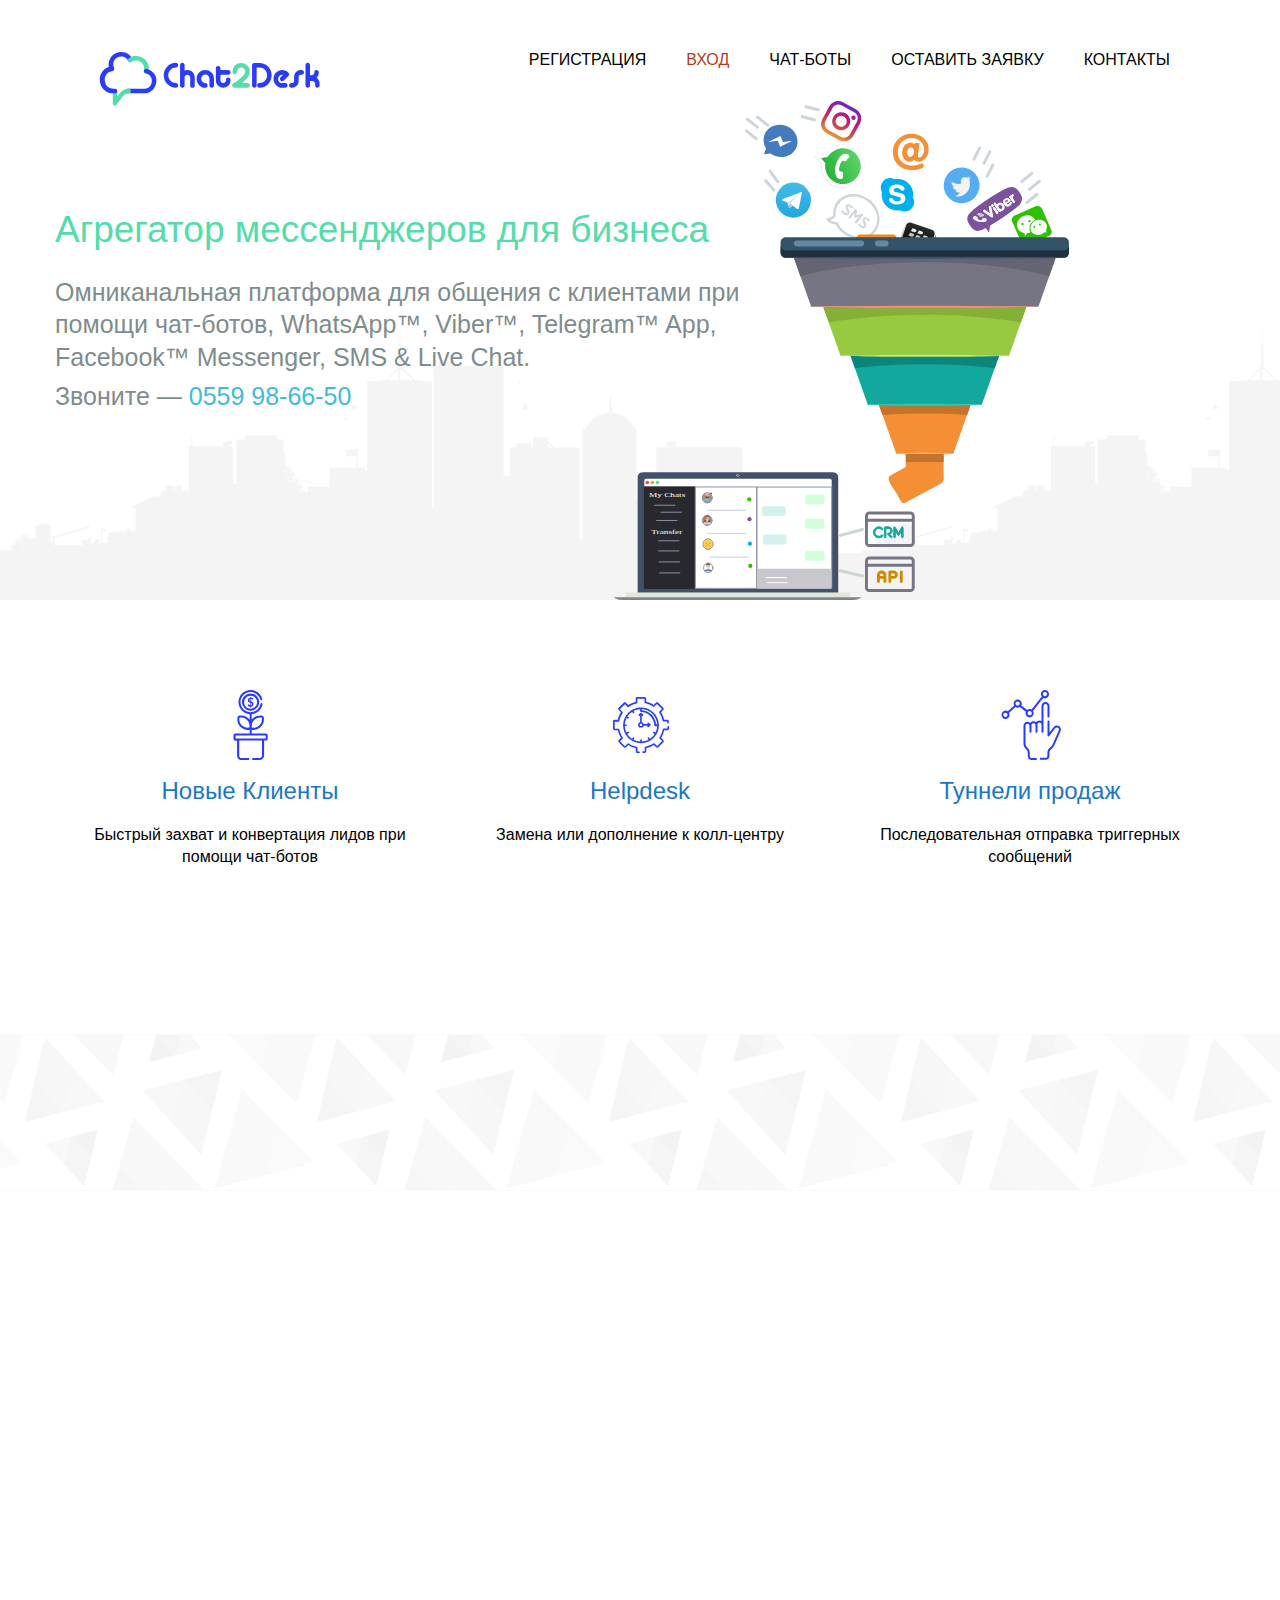
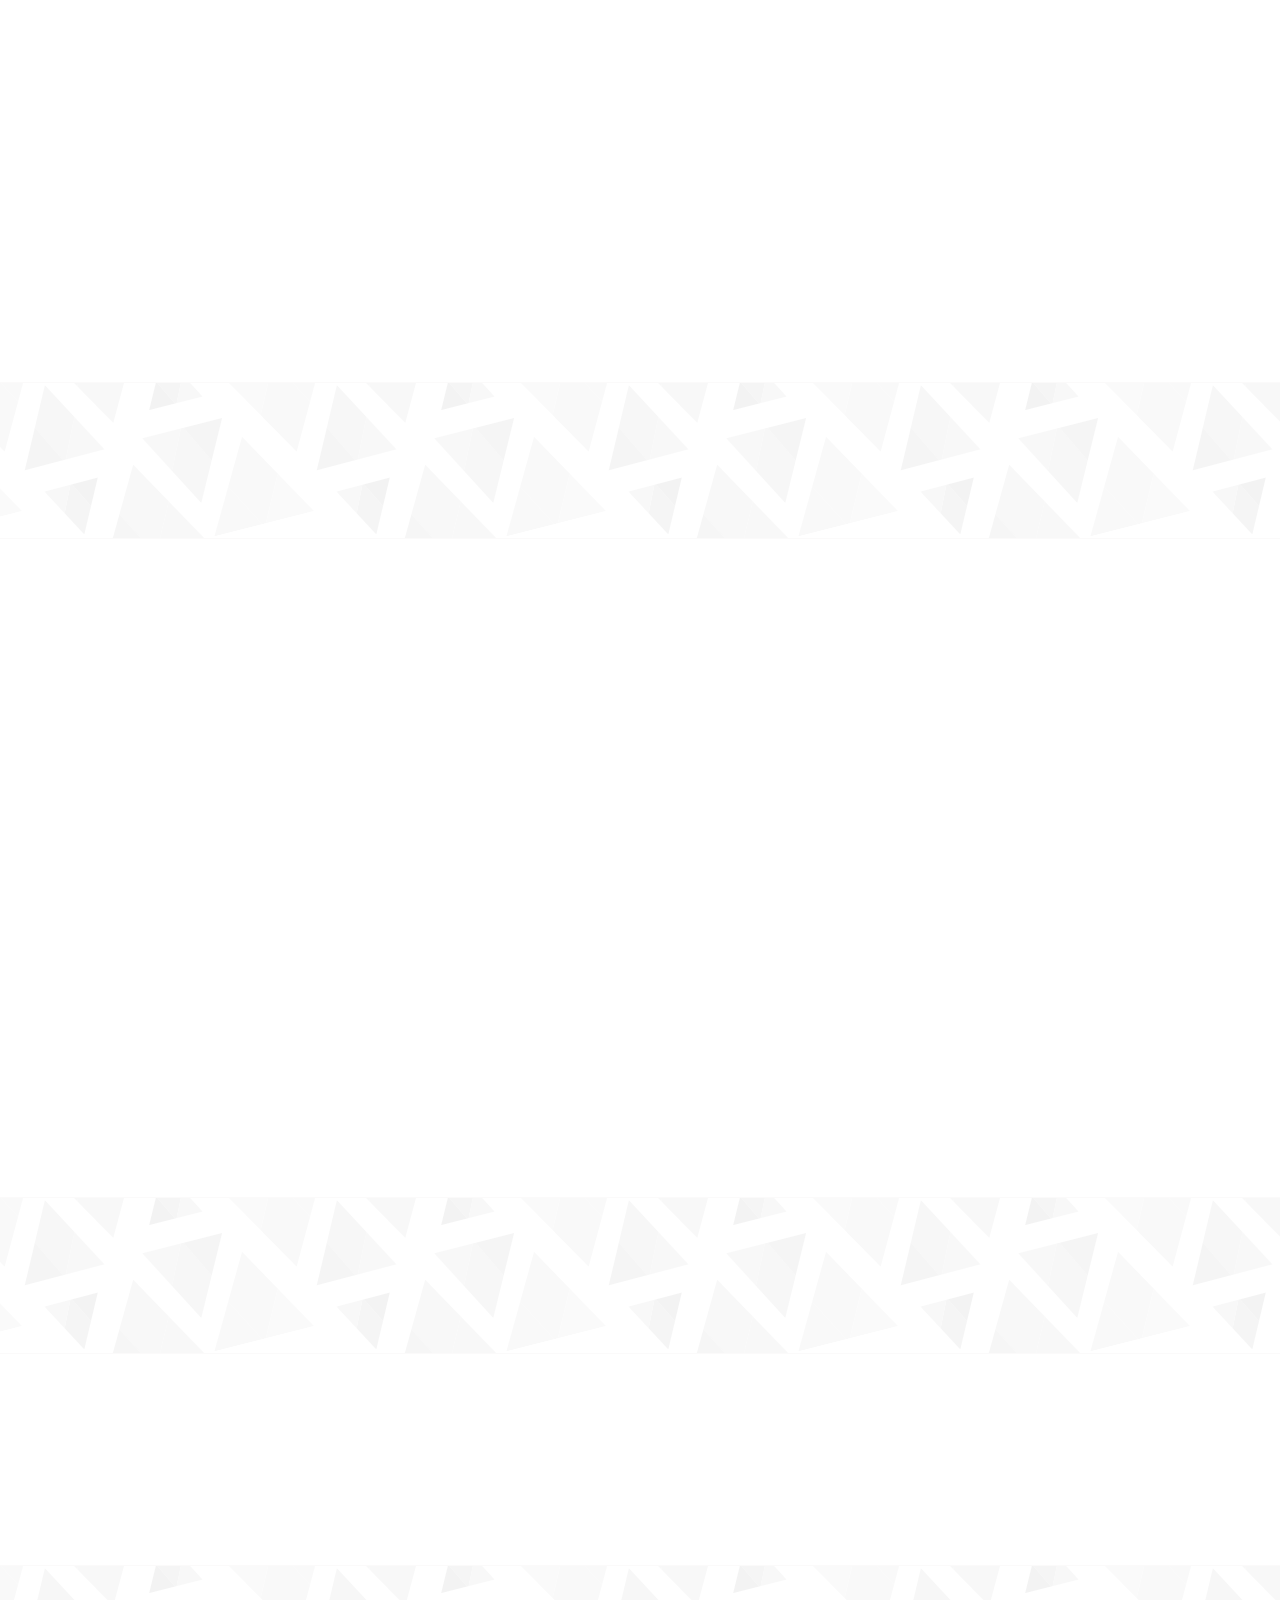
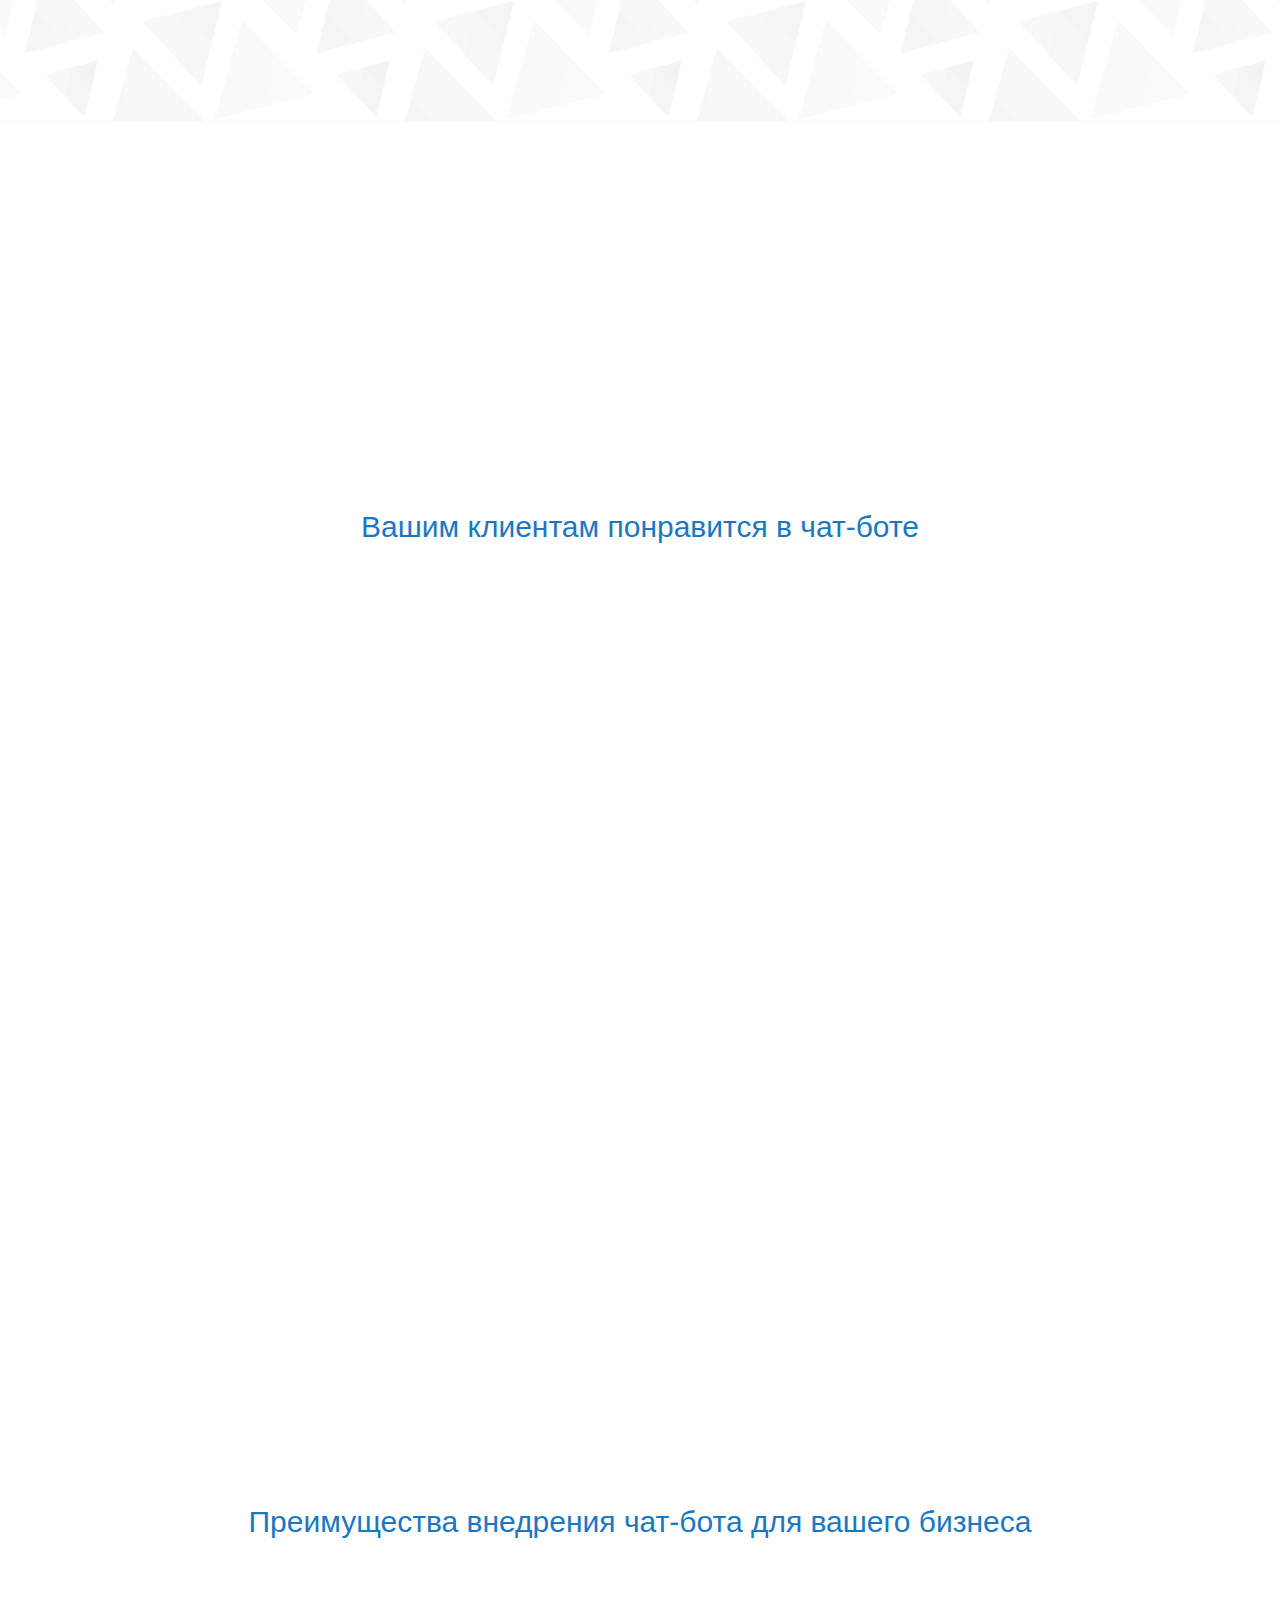
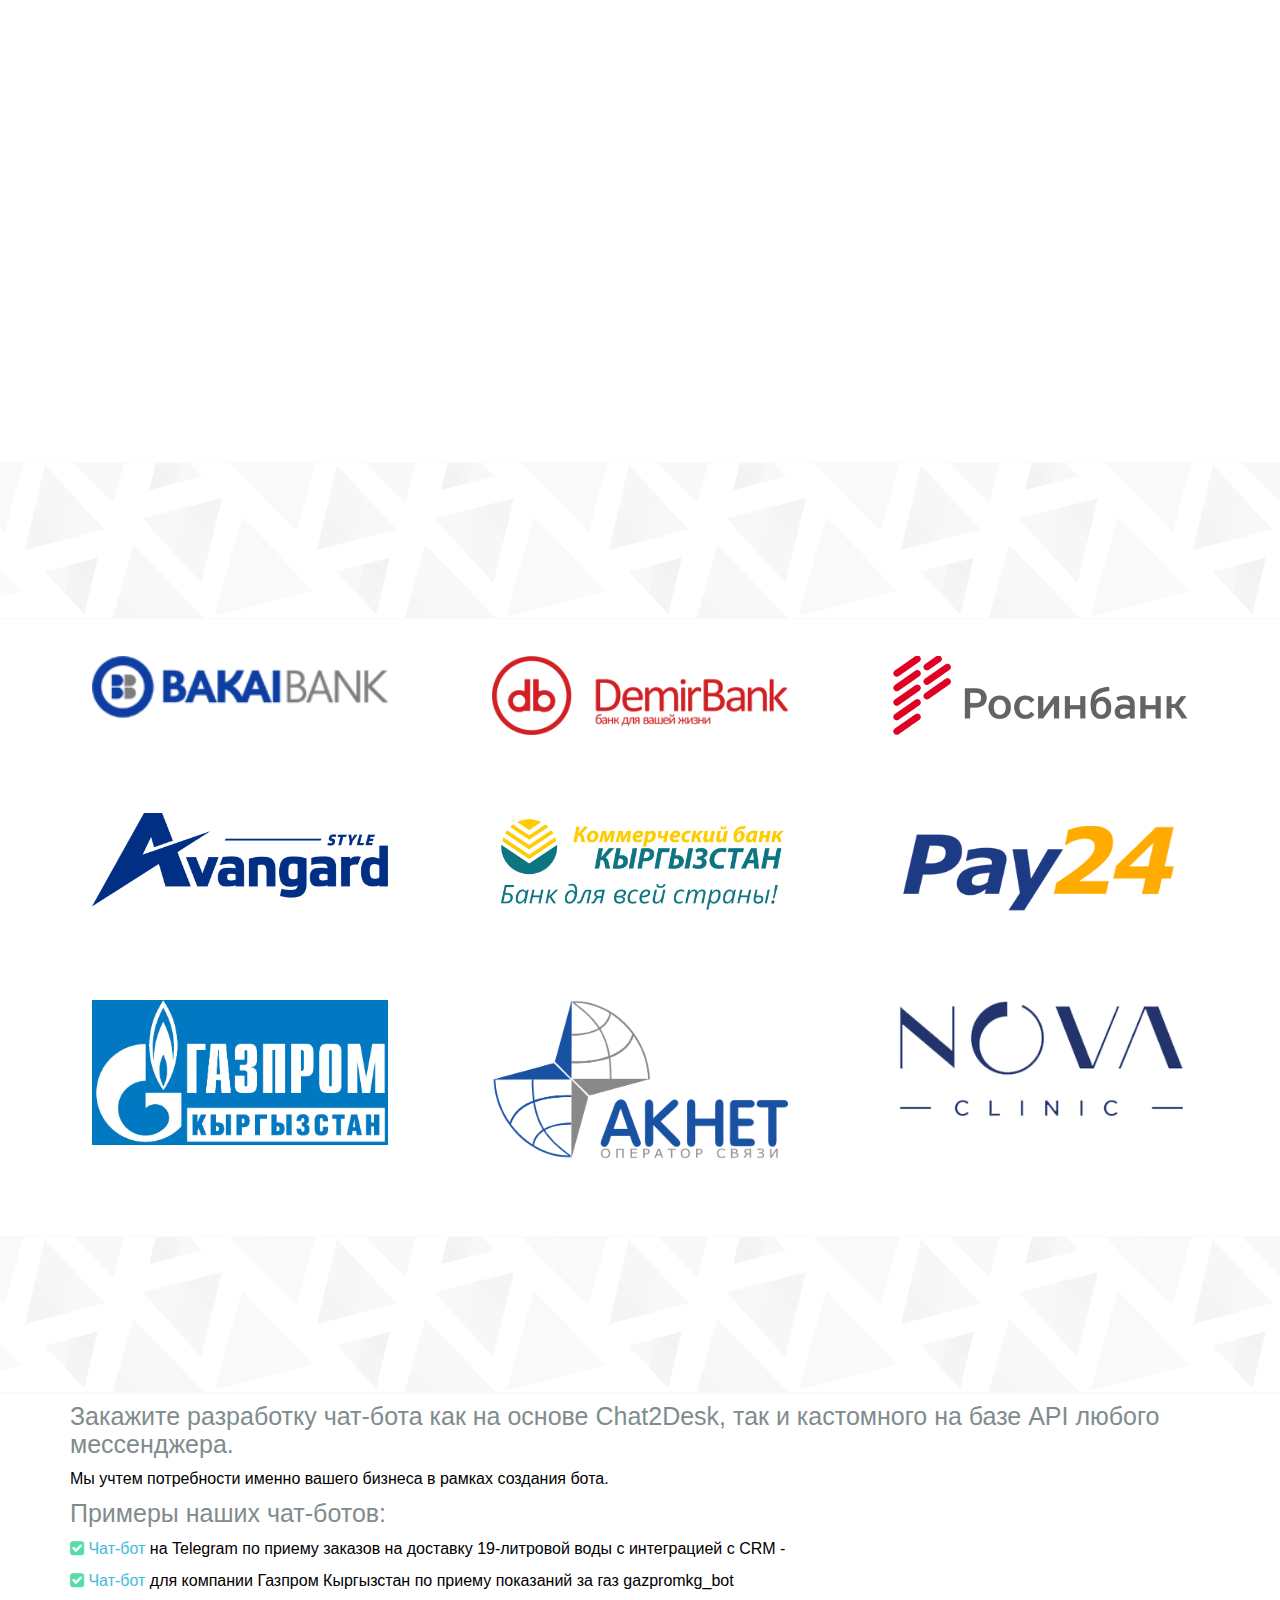
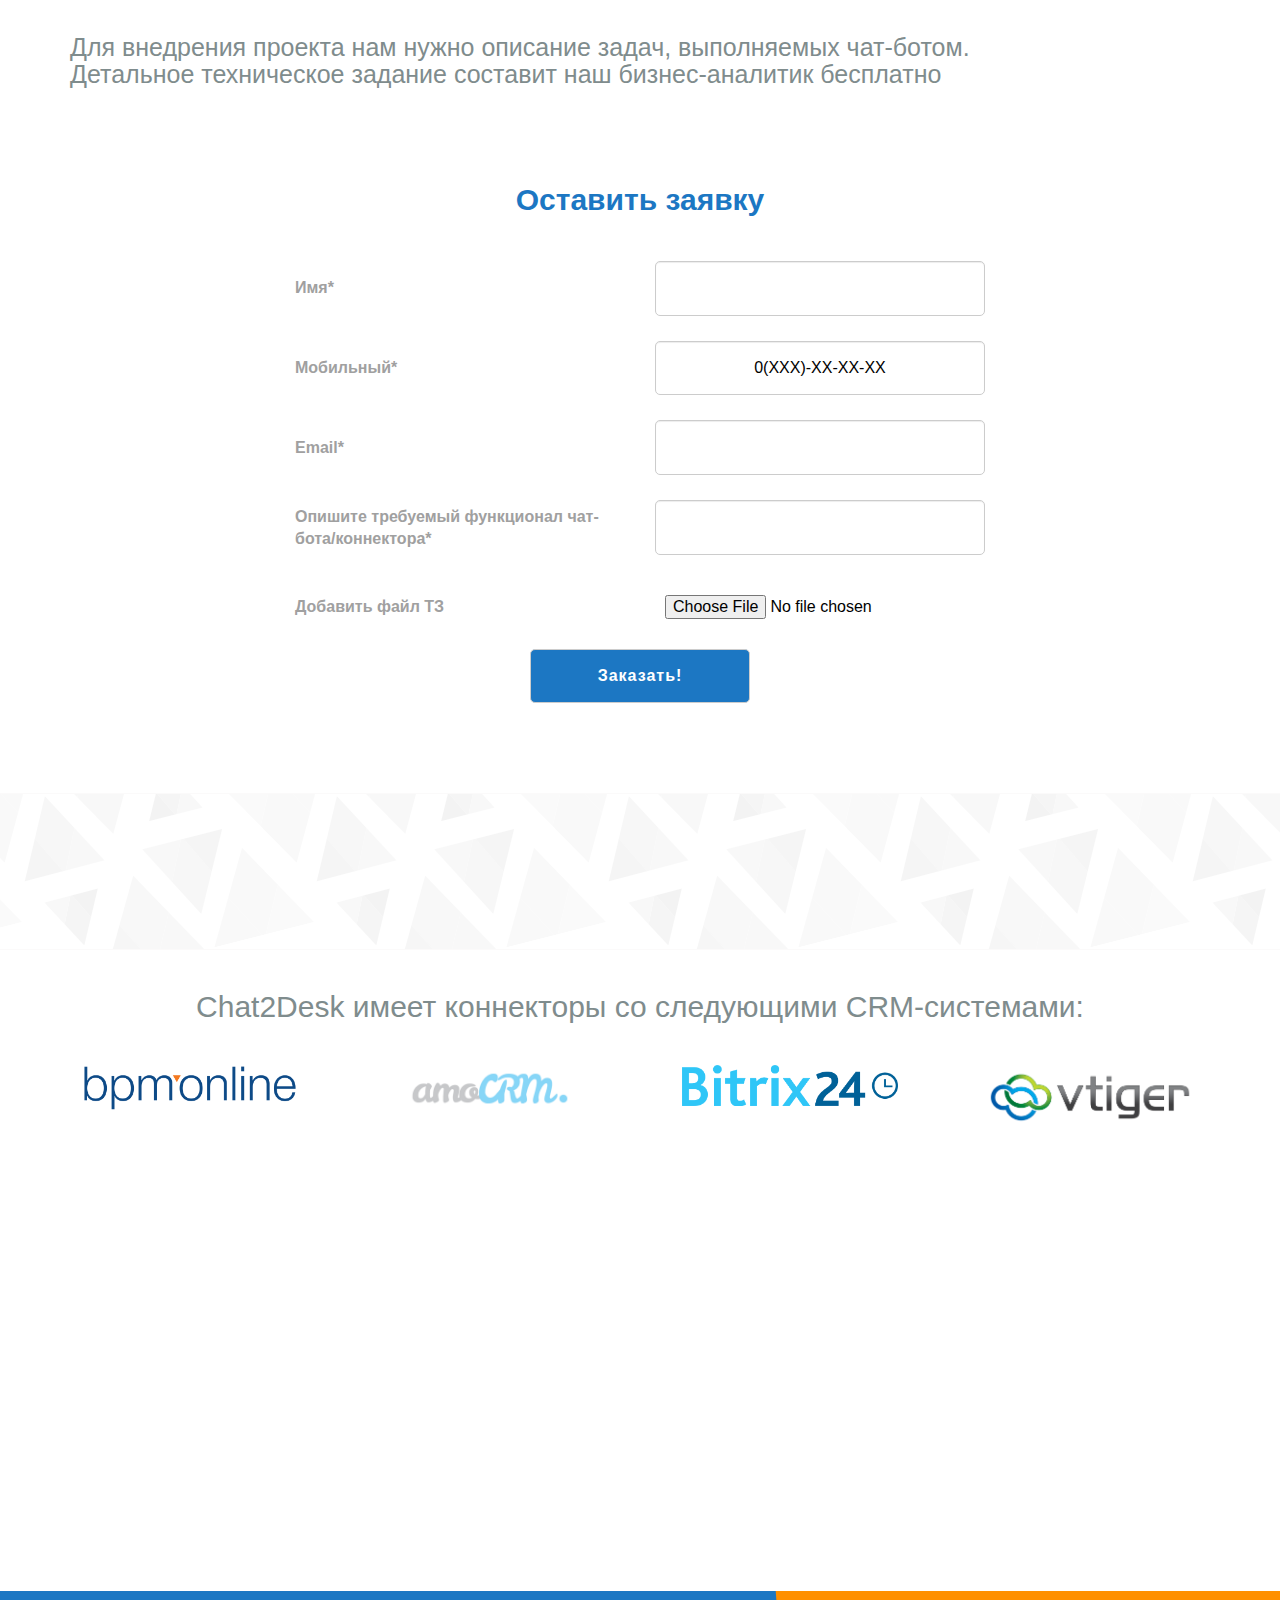
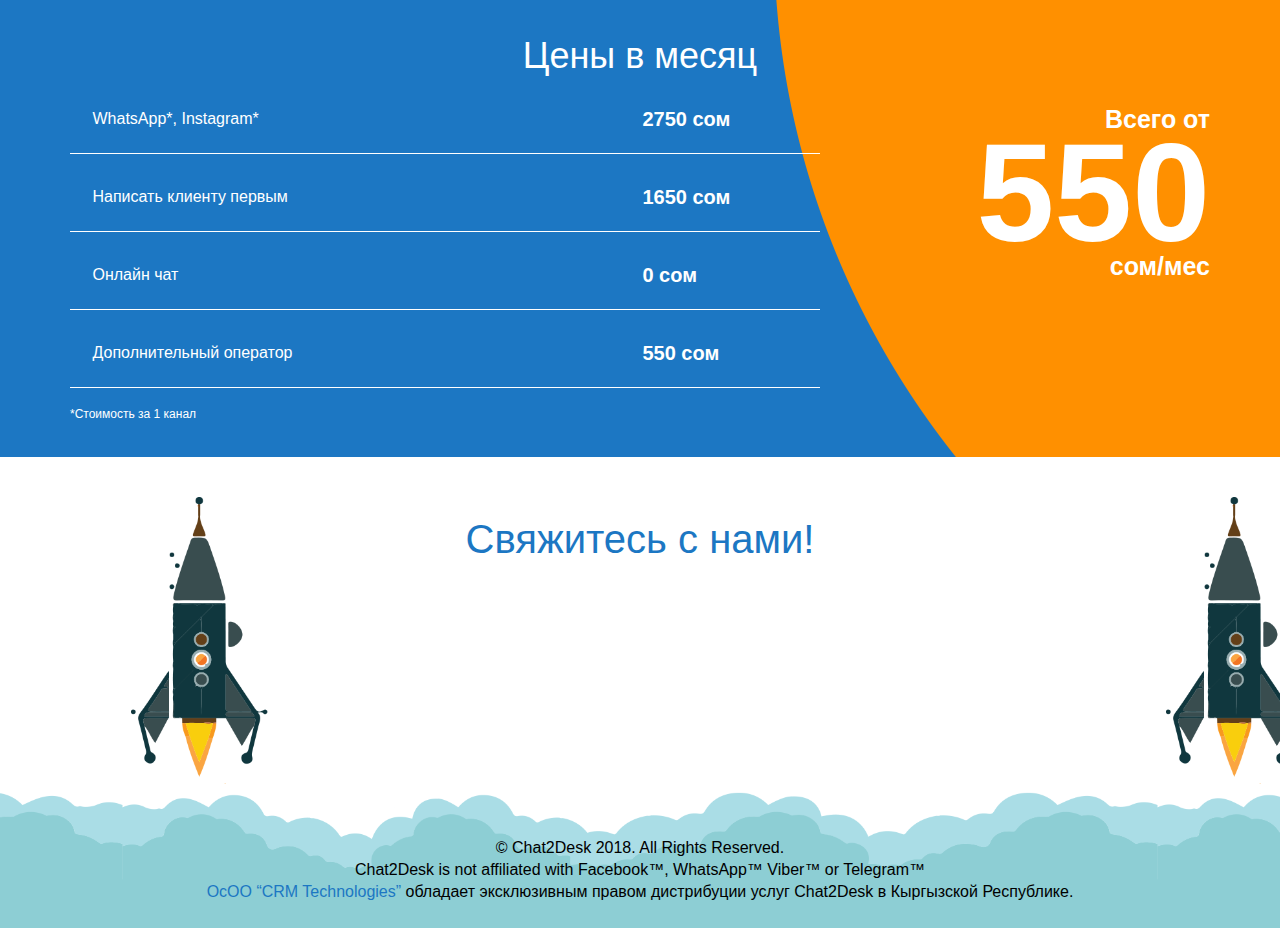
==== commit ab5a1057: "fix bugs icons" ====
--- a/index.html
+++ b/index.html
@@ -503,7 +503,7 @@
                     <div class="col-sm-6 wow fadeIn chat-bot-box" data-wow-duration="1000ms"
                          data-wow-delay="300ms">
                         <div class="icon-chat-bot">
-                            <i class="fa fa-address-book-o fa-2x" aria-hidden="true"></i>
+                            <i class="fa fa-address-card fa-2x" aria-hidden="true"></i>
                         </div>
                         <div>
                             <p>Возможность внутреннего использования — операторы и менеджеры могут обращаться к чат-боту
@@ -827,7 +827,7 @@
                     <p>Онлайн чат<span><strong>0 сом</strong></span></p>
                     <p>Дополнительный оператор<span><strong>550 сом</strong></span></p>
                 </div>
-                <div class="col-lg-3">
+                <div class="col-lg-4 price-title">
                     <h2><strong>Всего от<br><span>550 </span><br> сом/мес</strong></h2>
                 </div>
 
